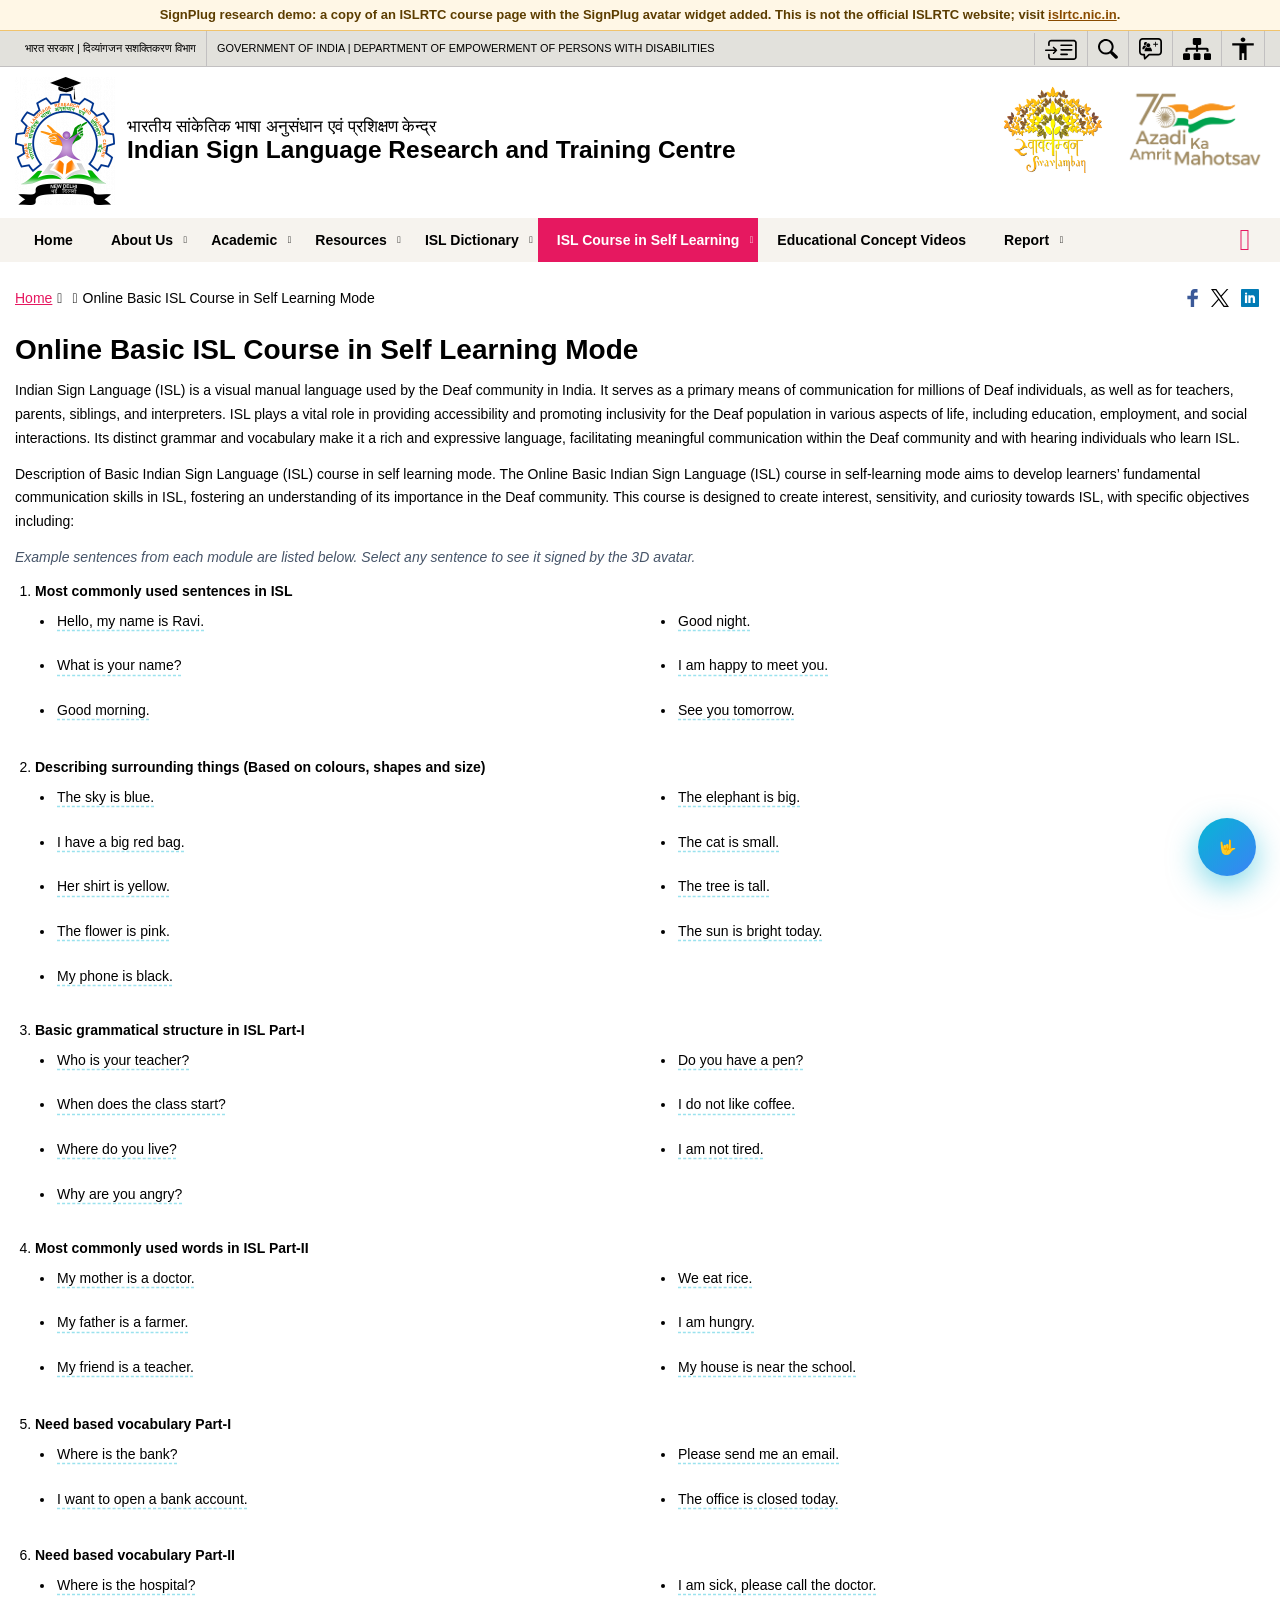
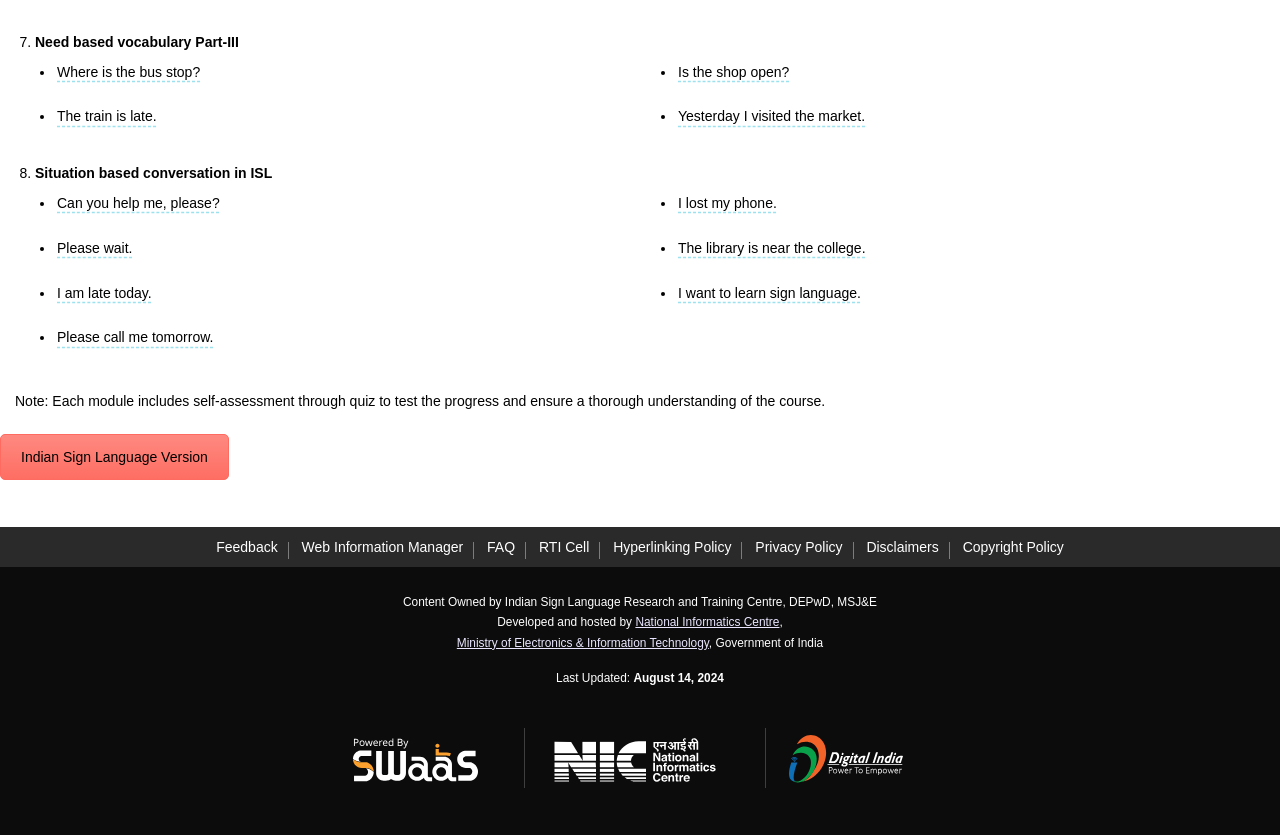
==== islrtc/index.html @ 4508e72f "Host the ISLRTC web-plugin demo on the project page; Paper marked soon islrtc/ is the ISLRTC course " ====
<!DOCTYPE html>
<!-- saved from url=(0068)https://islrtc.nic.in/online-basic-isl-course-in-self-learning-mode/ -->
<html lang="en-US" class="js_active vc_desktop vc_transform vc_transform"><head><meta http-equiv="Content-Type" content="text/html; charset=UTF-8">
    
    <meta http-equiv="X-UA-Compatible" content="IE=edge">
    <meta name="viewport" content="width=device-width, initial-scale=1">
    <meta name="title" content="Online Basic ISL Course in Self Learning Mode | Indian Sign Language Research and Training Center ,Government of India | India">
    <meta name="lang" content="en">
    <title>Online Basic ISL Course in Self Learning Mode | Indian Sign Language Research and Training Center ,Government of India | India</title>
    <link rel="profile" href="http://gmpg.org/xfn/11">
    <link rel="pingback" href="https://islrtc.nic.in/xmlrpc.php">
    <link rel="stylesheet" href="./assets/print.css" type="text/css" media="print">
    <meta name="robots" content="max-image-preview:large">
<meta name="keywords" content="Online, Basic, ISL, Course, In, Self, Learning, Mode, Online Basic ISL Course in Self Learning Mode">
<link rel="alternate" title="oEmbed (JSON)" type="application/json+oembed" href="https://islrtc.nic.in/wp-json/oembed/1.0/embed?url=https%3A%2F%2Fislrtc.nic.in%2Fonline-basic-isl-course-in-self-learning-mode%2F&amp;lang=en">
<link rel="alternate" title="oEmbed (XML)" type="text/xml+oembed" href="https://islrtc.nic.in/wp-json/oembed/1.0/embed?url=https%3A%2F%2Fislrtc.nic.in%2Fonline-basic-isl-course-in-self-learning-mode%2F&amp;format=xml&amp;lang=en">
<style id="wp-block-library-inline-css">
:root{--wp-block-synced-color:#7a00df;--wp-block-synced-color--rgb:122,0,223;--wp-bound-block-color:var(--wp-block-synced-color);--wp-editor-canvas-background:#ddd;--wp-admin-theme-color:#007cba;--wp-admin-theme-color--rgb:0,124,186;--wp-admin-theme-color-darker-10:#006ba1;--wp-admin-theme-color-darker-10--rgb:0,107,160.5;--wp-admin-theme-color-darker-20:#005a87;--wp-admin-theme-color-darker-20--rgb:0,90,135;--wp-admin-border-width-focus:2px}@media (min-resolution:192dpi){:root{--wp-admin-border-width-focus:1.5px}}.wp-element-button{cursor:pointer}:root .has-very-light-gray-background-color{background-color:#eee}:root .has-very-dark-gray-background-color{background-color:#313131}:root .has-very-light-gray-color{color:#eee}:root .has-very-dark-gray-color{color:#313131}:root .has-vivid-green-cyan-to-vivid-cyan-blue-gradient-background{background:linear-gradient(135deg,#00d084,#0693e3)}:root .has-purple-crush-gradient-background{background:linear-gradient(135deg,#34e2e4,#4721fb 50%,#ab1dfe)}:root .has-hazy-dawn-gradient-background{background:linear-gradient(135deg,#faaca8,#dad0ec)}:root .has-subdued-olive-gradient-background{background:linear-gradient(135deg,#fafae1,#67a671)}:root .has-atomic-cream-gradient-background{background:linear-gradient(135deg,#fdd79a,#004a59)}:root .has-nightshade-gradient-background{background:linear-gradient(135deg,#330968,#31cdcf)}:root .has-midnight-gradient-background{background:linear-gradient(135deg,#020381,#2874fc)}:root{--wp--preset--font-size--normal:16px;--wp--preset--font-size--huge:42px}.has-regular-font-size{font-size:1em}.has-larger-font-size{font-size:2.625em}.has-normal-font-size{font-size:var(--wp--preset--font-size--normal)}.has-huge-font-size{font-size:var(--wp--preset--font-size--huge)}:root .has-text-align-center{text-align:center}:root .has-text-align-left{text-align:left}:root .has-text-align-right{text-align:right}.has-fit-text{white-space:nowrap!important}#end-resizable-editor-section{display:none}.aligncenter{clear:both}.items-justified-left{justify-content:flex-start}.items-justified-center{justify-content:center}.items-justified-right{justify-content:flex-end}.items-justified-space-between{justify-content:space-between}.screen-reader-text{word-wrap:normal!important;border:0;clip-path:inset(50%);height:1px;margin:-1px;overflow:hidden;padding:0;position:absolute;width:1px}.screen-reader-text:focus{background-color:#ddd;clip-path:none;color:#444;display:block;font-size:1em;height:auto;left:5px;line-height:normal;padding:15px 23px 14px;text-decoration:none;top:5px;width:auto;z-index:100000}html :where(.has-border-color){border-style:solid}html :where([style*=border-color]){border-style:solid}html :where([style*=border-top-color]){border-top-style:solid}html :where([style*=border-right-color]){border-right-style:solid}html :where([style*=border-bottom-color]){border-bottom-style:solid}html :where([style*=border-left-color]){border-left-style:solid}html :where([style*=border-width]){border-style:solid}html :where([style*=border-top-width]){border-top-style:solid}html :where([style*=border-right-width]){border-right-style:solid}html :where([style*=border-bottom-width]){border-bottom-style:solid}html :where([style*=border-left-width]){border-left-style:solid}html :where(img[class*=wp-image-]){height:auto;max-width:100%}:where(figure){margin:0 0 1em}html :where(.is-position-sticky){--wp-admin--admin-bar--position-offset:var(--wp-admin--admin-bar--height,0px)}@media screen and (max-width:600px){html :where(.is-position-sticky){--wp-admin--admin-bar--position-offset:0px}}

/*# sourceURL=/wp-includes/css/dist/block-library/common.min.css */
</style>
<style id="classic-theme-styles-inline-css">
/*! This file is auto-generated */
.wp-block-button__link{color:#fff;background-color:#32373c;border-radius:9999px;box-shadow:none;text-decoration:none;padding:calc(.667em + 2px) calc(1.333em + 2px);font-size:1.125em}.wp-block-file__button{background:#32373c;color:#fff;text-decoration:none}
/*# sourceURL=/wp-includes/css/classic-themes.min.css */
</style>

<style id="global-styles-inline-css">
:root{--wp--preset--aspect-ratio--square: 1;--wp--preset--aspect-ratio--4-3: 4/3;--wp--preset--aspect-ratio--3-4: 3/4;--wp--preset--aspect-ratio--3-2: 3/2;--wp--preset--aspect-ratio--2-3: 2/3;--wp--preset--aspect-ratio--16-9: 16/9;--wp--preset--aspect-ratio--9-16: 9/16;--wp--preset--color--black: #000000;--wp--preset--color--cyan-bluish-gray: #abb8c3;--wp--preset--color--white: #ffffff;--wp--preset--color--pale-pink: #f78da7;--wp--preset--color--vivid-red: #cf2e2e;--wp--preset--color--luminous-vivid-orange: #ff6900;--wp--preset--color--luminous-vivid-amber: #fcb900;--wp--preset--color--light-green-cyan: #7bdcb5;--wp--preset--color--vivid-green-cyan: #00d084;--wp--preset--color--pale-cyan-blue: #8ed1fc;--wp--preset--color--vivid-cyan-blue: #0693e3;--wp--preset--color--vivid-purple: #9b51e0;--wp--preset--gradient--vivid-cyan-blue-to-vivid-purple: linear-gradient(135deg,rgb(6,147,227) 0%,rgb(155,81,224) 100%);--wp--preset--gradient--light-green-cyan-to-vivid-green-cyan: linear-gradient(135deg,rgb(122,220,180) 0%,rgb(0,208,130) 100%);--wp--preset--gradient--luminous-vivid-amber-to-luminous-vivid-orange: linear-gradient(135deg,rgb(252,185,0) 0%,rgb(255,105,0) 100%);--wp--preset--gradient--luminous-vivid-orange-to-vivid-red: linear-gradient(135deg,rgb(255,105,0) 0%,rgb(207,46,46) 100%);--wp--preset--gradient--very-light-gray-to-cyan-bluish-gray: linear-gradient(135deg,rgb(238,238,238) 0%,rgb(169,184,195) 100%);--wp--preset--gradient--cool-to-warm-spectrum: linear-gradient(135deg,rgb(74,234,220) 0%,rgb(151,120,209) 20%,rgb(207,42,186) 40%,rgb(238,44,130) 60%,rgb(251,105,98) 80%,rgb(254,248,76) 100%);--wp--preset--gradient--blush-light-purple: linear-gradient(135deg,rgb(255,206,236) 0%,rgb(152,150,240) 100%);--wp--preset--gradient--blush-bordeaux: linear-gradient(135deg,rgb(254,205,165) 0%,rgb(254,45,45) 50%,rgb(107,0,62) 100%);--wp--preset--gradient--luminous-dusk: linear-gradient(135deg,rgb(255,203,112) 0%,rgb(199,81,192) 50%,rgb(65,88,208) 100%);--wp--preset--gradient--pale-ocean: linear-gradient(135deg,rgb(255,245,203) 0%,rgb(182,227,212) 50%,rgb(51,167,181) 100%);--wp--preset--gradient--electric-grass: linear-gradient(135deg,rgb(202,248,128) 0%,rgb(113,206,126) 100%);--wp--preset--gradient--midnight: linear-gradient(135deg,rgb(2,3,129) 0%,rgb(40,116,252) 100%);--wp--preset--font-size--small: 13px;--wp--preset--font-size--medium: 20px;--wp--preset--font-size--large: 36px;--wp--preset--font-size--x-large: 42px;--wp--preset--spacing--20: 0.44rem;--wp--preset--spacing--30: 0.67rem;--wp--preset--spacing--40: 1rem;--wp--preset--spacing--50: 1.5rem;--wp--preset--spacing--60: 2.25rem;--wp--preset--spacing--70: 3.38rem;--wp--preset--spacing--80: 5.06rem;--wp--preset--shadow--natural: 6px 6px 9px rgba(0, 0, 0, 0.2);--wp--preset--shadow--deep: 12px 12px 50px rgba(0, 0, 0, 0.4);--wp--preset--shadow--sharp: 6px 6px 0px rgba(0, 0, 0, 0.2);--wp--preset--shadow--outlined: 6px 6px 0px -3px rgb(255, 255, 255), 6px 6px rgb(0, 0, 0);--wp--preset--shadow--crisp: 6px 6px 0px rgb(0, 0, 0);}:where(body) { margin: 0; }:where(.is-layout-flex){gap: 0.5em;}:where(.is-layout-grid){gap: 0.5em;}body .is-layout-flex{display: flex;}.is-layout-flex{flex-wrap: wrap;align-items: center;}.is-layout-flex > :is(*, div){margin: 0;}body .is-layout-grid{display: grid;}.is-layout-grid > :is(*, div){margin: 0;}body{padding-top: 0px;padding-right: 0px;padding-bottom: 0px;padding-left: 0px;}:root :where(.wp-element-button, .wp-block-button__link){background-color: #32373c;border-width: 0;color: #fff;font-family: inherit;font-size: inherit;font-style: inherit;font-weight: inherit;letter-spacing: inherit;line-height: inherit;padding-top: calc(0.667em + 2px);padding-right: calc(1.333em + 2px);padding-bottom: calc(0.667em + 2px);padding-left: calc(1.333em + 2px);text-decoration: none;text-transform: inherit;}.has-black-color{color: var(--wp--preset--color--black) !important;}.has-cyan-bluish-gray-color{color: var(--wp--preset--color--cyan-bluish-gray) !important;}.has-white-color{color: var(--wp--preset--color--white) !important;}.has-pale-pink-color{color: var(--wp--preset--color--pale-pink) !important;}.has-vivid-red-color{color: var(--wp--preset--color--vivid-red) !important;}.has-luminous-vivid-orange-color{color: var(--wp--preset--color--luminous-vivid-orange) !important;}.has-luminous-vivid-amber-color{color: var(--wp--preset--color--luminous-vivid-amber) !important;}.has-light-green-cyan-color{color: var(--wp--preset--color--light-green-cyan) !important;}.has-vivid-green-cyan-color{color: var(--wp--preset--color--vivid-green-cyan) !important;}.has-pale-cyan-blue-color{color: var(--wp--preset--color--pale-cyan-blue) !important;}.has-vivid-cyan-blue-color{color: var(--wp--preset--color--vivid-cyan-blue) !important;}.has-vivid-purple-color{color: var(--wp--preset--color--vivid-purple) !important;}.has-black-background-color{background-color: var(--wp--preset--color--black) !important;}.has-cyan-bluish-gray-background-color{background-color: var(--wp--preset--color--cyan-bluish-gray) !important;}.has-white-background-color{background-color: var(--wp--preset--color--white) !important;}.has-pale-pink-background-color{background-color: var(--wp--preset--color--pale-pink) !important;}.has-vivid-red-background-color{background-color: var(--wp--preset--color--vivid-red) !important;}.has-luminous-vivid-orange-background-color{background-color: var(--wp--preset--color--luminous-vivid-orange) !important;}.has-luminous-vivid-amber-background-color{background-color: var(--wp--preset--color--luminous-vivid-amber) !important;}.has-light-green-cyan-background-color{background-color: var(--wp--preset--color--light-green-cyan) !important;}.has-vivid-green-cyan-background-color{background-color: var(--wp--preset--color--vivid-green-cyan) !important;}.has-pale-cyan-blue-background-color{background-color: var(--wp--preset--color--pale-cyan-blue) !important;}.has-vivid-cyan-blue-background-color{background-color: var(--wp--preset--color--vivid-cyan-blue) !important;}.has-vivid-purple-background-color{background-color: var(--wp--preset--color--vivid-purple) !important;}.has-black-border-color{border-color: var(--wp--preset--color--black) !important;}.has-cyan-bluish-gray-border-color{border-color: var(--wp--preset--color--cyan-bluish-gray) !important;}.has-white-border-color{border-color: var(--wp--preset--color--white) !important;}.has-pale-pink-border-color{border-color: var(--wp--preset--color--pale-pink) !important;}.has-vivid-red-border-color{border-color: var(--wp--preset--color--vivid-red) !important;}.has-luminous-vivid-orange-border-color{border-color: var(--wp--preset--color--luminous-vivid-orange) !important;}.has-luminous-vivid-amber-border-color{border-color: var(--wp--preset--color--luminous-vivid-amber) !important;}.has-light-green-cyan-border-color{border-color: var(--wp--preset--color--light-green-cyan) !important;}.has-vivid-green-cyan-border-color{border-color: var(--wp--preset--color--vivid-green-cyan) !important;}.has-pale-cyan-blue-border-color{border-color: var(--wp--preset--color--pale-cyan-blue) !important;}.has-vivid-cyan-blue-border-color{border-color: var(--wp--preset--color--vivid-cyan-blue) !important;}.has-vivid-purple-border-color{border-color: var(--wp--preset--color--vivid-purple) !important;}.has-vivid-cyan-blue-to-vivid-purple-gradient-background{background: var(--wp--preset--gradient--vivid-cyan-blue-to-vivid-purple) !important;}.has-light-green-cyan-to-vivid-green-cyan-gradient-background{background: var(--wp--preset--gradient--light-green-cyan-to-vivid-green-cyan) !important;}.has-luminous-vivid-amber-to-luminous-vivid-orange-gradient-background{background: var(--wp--preset--gradient--luminous-vivid-amber-to-luminous-vivid-orange) !important;}.has-luminous-vivid-orange-to-vivid-red-gradient-background{background: var(--wp--preset--gradient--luminous-vivid-orange-to-vivid-red) !important;}.has-very-light-gray-to-cyan-bluish-gray-gradient-background{background: var(--wp--preset--gradient--very-light-gray-to-cyan-bluish-gray) !important;}.has-cool-to-warm-spectrum-gradient-background{background: var(--wp--preset--gradient--cool-to-warm-spectrum) !important;}.has-blush-light-purple-gradient-background{background: var(--wp--preset--gradient--blush-light-purple) !important;}.has-blush-bordeaux-gradient-background{background: var(--wp--preset--gradient--blush-bordeaux) !important;}.has-luminous-dusk-gradient-background{background: var(--wp--preset--gradient--luminous-dusk) !important;}.has-pale-ocean-gradient-background{background: var(--wp--preset--gradient--pale-ocean) !important;}.has-electric-grass-gradient-background{background: var(--wp--preset--gradient--electric-grass) !important;}.has-midnight-gradient-background{background: var(--wp--preset--gradient--midnight) !important;}.has-small-font-size{font-size: var(--wp--preset--font-size--small) !important;}.has-medium-font-size{font-size: var(--wp--preset--font-size--medium) !important;}.has-large-font-size{font-size: var(--wp--preset--font-size--large) !important;}.has-x-large-font-size{font-size: var(--wp--preset--font-size--x-large) !important;}
/*# sourceURL=global-styles-inline-css */
</style>

<link rel="stylesheet" id="extra-feature-css-css" href="./assets/extra.features.css" media="all">
<link rel="stylesheet" id="parichay-login-css-css" href="./assets/login.css" media="all">
<link rel="stylesheet" id="contact-form-7-css" href="./assets/styles.css" media="all">
<link rel="stylesheet" id="flipbook-css" href="./assets/dflip.min.css" media="all">
<link rel="stylesheet" id="flipbook-themify-css" href="./assets/themify-icons.min.css" media="all">
<link rel="stylesheet" id="base-css-css" href="./assets/base.css" media="all">
<link rel="stylesheet" id="jquery-ui-datepicker-css" href="./assets/jquery.ui.datepicker.css" media="all">
<link rel="stylesheet" id="sliderhelper-css-css" href="./assets/sliderhelper.css" media="all">
<link rel="stylesheet" id="sortable-table-css-css" href="./assets/sortable-table.css" media="all">
<link rel="stylesheet" id="main-css-css" href="./assets/style.css" media="all">
<link rel="stylesheet" id="js_composer_front-css" href="./assets/js_composer.min.css" media="all">
<link rel="stylesheet" id="font-awesome-css" href="./assets/font-awesome.css" media="all">
<script id="jquery-core-js" src="./assets/jquery.min.js"></script>
<script id="jquery-migrate-js" src="./assets/jquery-migrate.min.js"></script>
<script id="external-link-js" src="./assets/external.js"></script>
<script id="s3waas-accessibility-js-extra">
var S3WaaSAccessibilityParams = {"blogInfoName":"Indian Sign Language Research and Training Center ,Government of India","defaultLinkAriaLabel":"External site that opens in a new window","defaultLinkTitle":"External site that opens in a new window","flexNavPrevTitle":"Previous","flexNavPlayPauseTitle":"Play/Pause","flexNavNextTitle":"Next","ariaLabelDownload":"Download","externalLinkAlertTextBeforeSitename":"You are being redirected to an external website. Please note that","externalLinkAlertTextAfterSitename":"cannot be held responsible for external websites content & privacy policies.","excludeExternalLinks":"","clickToExpand":"Click to expand","clickToCollapse":"Click to collapse","submenu":"submenu","fancyBoxCloseText":"Close"};
//# sourceURL=s3waas-accessibility-js-extra
</script>
<script id="s3waas-accessibility-js" src="./assets/accessibility.js"></script>
<script></script><link rel="https://api.w.org/" href="https://islrtc.nic.in/wp-json/"><link rel="alternate" title="JSON" type="application/json" href="https://islrtc.nic.in/wp-json/wp/v2/pages/6565"><link rel="EditURI" type="application/rsd+xml" title="RSD" href="https://islrtc.nic.in/xmlrpc.php?rsd">
<link rel="canonical" href="https://islrtc.nic.in/online-basic-isl-course-in-self-learning-mode/">
<link rel="shortlink" href="https://islrtc.nic.in/?p=6565">
            <script async="" src="./assets/js"></script>
            <script>
                window.dataLayer = window.dataLayer || [];

                function gtag() {
                    dataLayer.push(arguments);
                }

                gtag('js', new Date());
                gtag('set', 'cookie_flags', 'SameSite=Lax;Secure');
                gtag('config', "G-MLMQTSVTHL");
            </script>
                <noscript>
        <style>
            #topBar #accessibility ul li .goiSearch, #topBar1 #accessibility ul li .goiSearch{ visibility: visible;}
            #topBar #accessibility ul li .socialIcons ul, #topBar1 #accessibility ul li .socialIcons ul { background: #fff !important;}
            #topBar #accessibility ul li .goiSearch, #topBar1 #accessibility ul li .goiSearch{ right: 0; left: inherit;}
            .nav li a:focus > ul { left: 0; opacity: 0.99;}
            a:focus, button:focus, .carasoleflex-wrap .flexslider .slides > li a:focus, .flexslider .slides>li a:focus
            { outline: 3px solid #ff8c00 !important;}
            .flexslider .slides>li { display:block !important;}
            .flexslider .slides img { width:auto !important;}
            .nav li.active > a, .nav li > a:hover, .nav li > a:focus, .nav ul li a:hover,
            .nav li:hover > a{ border-top:none; color:#ffffff;}
            .nav li.active > a{ border:0;}
            .nav ul{ opacity:1; left:0; position:static !important; width:auto; border:0;}
            .nav li{ position:static !important; display:block; float:none; border:0 !important;}

            .nav li > a { float: none;  display: block;  background-color: #ff9f08 !important;  color: #ffffff; margin: 0; padding: 0px 15px;
                border-radius: 0; border-bottom: 1px solid #ffffff !important;   position: static !important;  border-top: 0;  font-size: 14px !important;}

            .nav ul.sub-menu li > a{ background-color:#464141 !important; font-size:12px !important; padding:0 25px;}

            .style-1 .menuWrapper, .style-2 .menuWrapper, .style-6 .menuWrapper, .style-5 .menuWrapper{ background:#e1e1e1 !important;}
            .style-1 .nav li > a, .style-1 .nav li > a:hover{background-color: #875506 !important;}
            .style-1 .nav ul.sub-menu li > a, .style-1 .nav ul.sub-menu li > a:hover{ background-color:#3e2908 !important;}

            .style-2 .nav li > a, .style-2 .nav li > a:hover{background-color: #11372a !important;}
            .style-2 .nav ul.sub-menu li > a, .style-2 .nav ul.sub-menu li > a:hover{ background-color:#677314 !important;}

            .style-6 .nav li > a, .style-6 .nav li > a:hover{background-color: #f65a64 !important;}
            .style-6 .nav ul.sub-menu li > a:hover{ background-color:#fff !important;}
            .style-6 .nav ul.sub-menu li > a { background-color:transparent !important; }
            .style-6 .menuWrapper .nav li ul li{ border-bottom:1px solid transparent !important;}
            .style-6 .menuWrapper .nav li a{ border-radius:0 !important; color:#fff !important;}
            .style-6 .menuWrapper .nav li a:hover{ color:#000 !important;}

            .style-5 .nav li > a, .style-5 .nav li > a:hover{background-color: #fd9c29 !important; color:#ffffff !important;}
            .style-5 .nav ul.sub-menu li > a, .style-5 .nav ul.sub-menu li > a:hover{ background-color:#464141 !important; color:#ffffff !important;}
            .style-6 .menuWrapper .nav li ul li a {    margin: 0;    padding: 7px 15px;}

            ul li .socialIcons{ visibility:visible !important;}

        </style>
    </noscript>
    <meta name="generator" content="Powered by WPBakery Page Builder - drag and drop page builder for WordPress.">
<style data-type="vc_shortcodes-default-css">.vc_do_btn{margin-bottom:22px;}</style><noscript><style> .wpb_animate_when_almost_visible { opacity: 1; }</style></noscript>    <!--[if lt IE 9]>
        <script src="https://islrtc.nic.in/wp-content/themes/sdo-theme/js/html5shiv.min.js"></script>
    <![endif]-->
    <script>
        let ajaxurl = ajax_url = ajaxUrl = AJAX_URL = AJAXURL = "https://islrtc.nic.in/wp-admin/admin-ajax.php";
    </script>
<style type="text/css">.fancybox-margin{margin-right:15px;}</style>
    <!-- ISL Avatar Widget Styles & Importmap -->
    <style>
        :root {
            --accent-cyan: #06b6d4;
            --accent-blue: #3b82f6;
            --accent-green: #10b981;
            --card-bg: #0f172a;
            --border-color: rgba(255, 255, 255, 0.1);
            --text-main: #f8fafc;
            --text-muted: #94a3b8;
        }

        /* Module example sentences */
        .isl-hint { margin: 4px 0 10px; color: #475569; font-style: italic; }
        ul.isl-examples { columns: 2; column-gap: 32px; margin: 6px 0 16px; padding-left: 20px; list-style: disc; }
        ul.isl-examples li { break-inside: avoid; margin: 0 0 6px; }
        @media (max-width: 600px) { ul.isl-examples { columns: 1; } }

        /* Research demo notice */
        #signplug-demo-notice {
            background: #fff7e6; color: #5c3d00; border-bottom: 1px solid #f0c36d;
            font: 600 13px/1.4 Arial, sans-serif; text-align: center; padding: 6px 12px;
        }
        #signplug-demo-notice a { color: #8a4b00; text-decoration: underline; }

        .sentence-unit {
            cursor: text;
            color: inherit;
            font-weight: 500;
            text-decoration: underline;
            text-decoration-style: dashed;
            text-decoration-color: rgba(6, 182, 212, 0.4);
            text-underline-offset: 4px;
            padding: 0 2px;
            background: transparent !important;
            box-shadow: none !important;
            display: inline;
        }
        .sentence-unit:hover {
            background: transparent !important;
            color: inherit;
            box-shadow: none !important;
        }
        .sentence-unit.playing {
            background: transparent !important;
            color: inherit;
            box-shadow: none !important;
            text-decoration-style: solid;
            text-decoration-color: #06b6d4;
        }

        /* Floating Translate Button */
        #floating-translate-btn {
            position: fixed;
            display: none;
            z-index: 9999;
            background: linear-gradient(135deg, #06b6d4, #3b82f6);
            color: #ffffff;
            border: none;
            padding: 9px 18px;
            border-radius: 10px;
            font-size: 0.88rem;
            font-weight: 700;
            cursor: pointer;
            box-shadow: 0 8px 24px rgba(6, 182, 212, 0.45);
            transform: translate(-50%, -100%);
            white-space: nowrap;
            -webkit-tap-highlight-color: transparent;
            transition: opacity 0.15s ease, transform 0.15s ease;
        }
        #floating-translate-btn:hover {
            transform: translate(-50%, -100%) scale(1.05);
        }
        #floating-translate-btn.placed-below {
            transform: translate(-50%, 0);
        }
        #floating-translate-btn.placed-below:hover {
            transform: translate(-50%, 0) scale(1.05);
        }
        #floating-translate-btn::after {
            content: '';
            position: absolute;
            bottom: -6px;
            left: 50%;
            transform: translateX(-50%);
            border-width: 6px 6px 0 6px;
            border-style: solid;
            border-color: #3b82f6 transparent transparent transparent;
        }
        #floating-translate-btn.placed-below::after {
            bottom: auto;
            top: -6px;
            border-width: 0 6px 6px 6px;
            border-color: transparent transparent #06b6d4 transparent;
        }

        /* Floating Pop-Up Avatar Widget */
        #avatar-bubble {
            position: fixed;
            bottom: 24px;
            right: 24px;
            width: 58px;
            height: 58px;
            border-radius: 50%;
            background: linear-gradient(135deg, #06b6d4, #3b82f6);
            box-shadow: 0 10px 30px rgba(6, 182, 212, 0.5);
            display: flex;
            align-items: center;
            justify-content: center;
            font-size: 1.4rem;
            cursor: pointer;
            z-index: 1500;
            border: none;
            transition: transform 0.2s ease;
        }
        #avatar-bubble:hover { transform: scale(1.08); }
        #avatar-bubble.hidden { display: none; }

        #widget-container {
            position: fixed;
            bottom: 24px;
            right: 24px;
            width: 330px;
            height: 470px;
            background: #0b1120;
            border: 1px solid rgba(255, 255, 255, 0.15);
            border-radius: 20px;
            box-shadow: 0 25px 60px rgba(0,0,0,0.8);
            display: flex;
            flex-direction: column;
            overflow: hidden;
            z-index: 1600;
            opacity: 0;
            pointer-events: none;
            transform: translateY(24px) scale(0.97);
            transition: opacity 0.25s ease, transform 0.25s ease, height 0.25s ease;
            color: #ffffff;
        }
        #widget-container.open { opacity: 1; pointer-events: auto; transform: translateY(0) scale(1); }
        #widget-container.minimized { height: 56px; }
        #widget-container.minimized #widget-viewport,
        #widget-container.minimized #widget-controls { display: none; }

        #widget-header {
            background: #0f172a;
            padding: 13px 16px;
            display: flex; align-items: center; justify-content: space-between;
            user-select: none;
            border-bottom: 1px solid rgba(255, 255, 255, 0.1);
            flex-shrink: 0;
            cursor: grab;
        }
        #widget-header:active { cursor: grabbing; }
        .widget-title { font-size: 0.86rem; font-weight: 700; color: #06b6d4; display: flex; align-items: center; gap: 8px; }
        .widget-header-actions { display: flex; gap: 6px; }
        .widget-icon-btn {
            width: 26px; height: 26px; border-radius: 7px;
            background: rgba(255,255,255,0.06); border: 1px solid rgba(255, 255, 255, 0.1);
            color: #94a3b8; cursor: pointer;
            display: flex; align-items: center; justify-content: center; font-size: 0.8rem;
        }
        .widget-icon-btn:hover { color: #ffffff; background: rgba(255,255,255,0.12); }

        #widget-viewport { flex-grow: 1; position: relative; background: #040711; }

        #widget-controls {
            background: #0f172a;
            padding: 12px 16px;
            display: flex; align-items: center; gap: 10px;
            border-top: 1px solid rgba(255, 255, 255, 0.1);
            flex-shrink: 0;
        }
        .play-btn {
            width: 34px; height: 34px; border-radius: 50%;
            background: #06b6d4;
            border: none; color: #0b1120; font-size: 0.95rem; font-weight: bold;
            cursor: pointer; display: flex; align-items: center; justify-content: center;
            flex-shrink: 0;
            box-shadow: 0 0 15px rgba(6, 182, 212, 0.4);
        }
        #scrubber { flex-grow: 1; accent-color: #06b6d4; cursor: pointer; height: 5px; }
        .frame-counter { font-size: 0.72rem; font-family: monospace; color: #94a3b8; min-width: 56px; text-align: right; }

        .overlay-card {
            position: absolute; top: 12px; left: 12px; right: 12px;
            background: rgba(11, 17, 32, 0.88);
            backdrop-filter: blur(10px);
            padding: 12px 14px;
            border-radius: 13px;
            border: 1px solid rgba(255,255,255,0.12);
            pointer-events: none;
            z-index: 10;
        }
        .overlay-label { font-size: 0.65rem; text-transform: uppercase; color: #06b6d4; font-weight: 700; letter-spacing: 1px; }
        .overlay-english { font-size: 0.92rem; font-weight: 800; color: #ffffff; margin-top: 2px; line-height: 1.3; }
        .overlay-gloss-container { display: flex; flex-wrap: wrap; gap: 4px; margin-top: 7px; }
        .gloss-pill {
            background: rgba(59, 130, 246, 0.18); border: 1px solid rgba(59, 130, 246, 0.3);
            color: #93c5fd; padding: 2px 7px; border-radius: 5px; font-size: 0.68rem; font-weight: 700; font-family: monospace;
        }
        .status-line { font-size: 0.68rem; color: #10b981; margin-top: 7px; font-weight: 600; }
    </style>

    <script type="importmap">
      {
        "imports": {
          "three": "./assets/vendor/three.module.js",
          "three/addons/loaders/GLTFLoader.js": "./assets/vendor/GLTFLoader.js",
          "three/addons/controls/OrbitControls.js": "./assets/vendor/OrbitControls.js"
        }
      }
    </script>
</head>
<body class="wp-singular page-template-default page page-id-6565 wp-theme-sdo-theme lang-en style-5 home-4 wpb-js-composer js-comp-ver-8.7.2 vc_responsive" style="font-size: 14px;">
<div id="signplug-demo-notice" role="note">SignPlug research demo: a copy of an ISLRTC course page with the SignPlug avatar widget added. This is not the official ISLRTC website; visit <a href="https://islrtc.nic.in/" target="_blank" rel="noopener">islrtc.nic.in</a>.</div>
<div role="status" aria-live="polite" aria-atomic="true" class="sr-only"><span id="sc-site-notification"></span></div>
<header id="mainHeader">
    <!--topBar start-->
    <div id="topBar">
        <div class="container">
            <div class="row">
                <div class="col-xs-12">
                    <div class="push-right topbaright d-flex align-items-center">
                           <a href="https://islrtc.nic.in/online-basic-isl-course-in-self-learning-mode/#SkipContent" class="skipContent skip-cont-btn pd-right10 pd-top5 pd-left10" aria-label="Skip to main content">
       <svg width="32" height="24" viewBox="0 0 40 27" fill="currentColor" xmlns="http://www.w3.org/2000/svg">
           <path d="M35.7451 0.628906C35.9372 0.628906 36.1614 0.628619 36.3535 0.661133C36.6739 0.693692 36.9949 0.75941 37.2832 0.889648C37.9558 1.15014 38.5006 1.57357 38.917 2.12695C39.2052 2.48504 39.4295 2.90824 39.5576 3.39648C39.6216 3.62421 39.6857 3.81945 39.7178 4.01465V22.7041C39.6537 22.8994 39.6216 23.0948 39.5576 23.29C39.4295 23.7459 39.2053 24.2024 38.917 24.5605C38.5006 25.1139 37.9238 25.5374 37.2832 25.7979C36.9949 25.8955 36.6739 25.9928 36.3535 26.0254C36.1614 26.0579 35.9373 26.0576 35.7451 26.0576H7.80762C5.50113 26.0574 3.83496 24.3646 3.83496 22.0205V19.1875C3.83508 18.6341 4.12402 18.2113 4.60449 18.0811C5.30927 17.8858 5.91797 18.4068 5.91797 19.2207V22.0205C5.91797 23.1925 6.62249 23.9412 7.80762 23.9414H35.6807C36.5135 23.9414 37.155 23.5186 37.4434 22.835C37.5074 22.6071 37.5712 22.3463 37.5713 22.0859V4.60156C37.5713 4.30867 37.5394 4.08034 37.4434 3.85254C37.1871 3.16879 36.5457 2.74512 35.6807 2.74512H7.80762C6.6546 2.7453 5.91808 3.46163 5.91797 4.66602V7.4668C5.91777 8.28044 5.30908 8.80153 4.60449 8.60645C4.12394 8.47621 3.83498 8.05251 3.83496 7.49902V4.66602C3.83509 2.32202 5.50122 0.629121 7.80762 0.628906H35.7451ZM27.6074 17.8203C28.2801 17.8203 28.7606 18.276 28.7607 18.8945C28.7607 19.5457 28.3122 19.9697 27.6074 19.9697H20.0781C19.5338 19.9695 19.0857 19.546 19.0215 19.0254C18.9894 18.4719 19.3419 17.9828 19.8545 17.8525C19.9506 17.8201 20.0788 17.8203 20.1748 17.8203H27.6074ZM10.6592 9.32227C10.7233 9.32227 10.7877 9.35449 10.8838 9.35449C11.108 9.38706 11.2684 9.51727 11.3965 9.64746C11.5246 9.7777 11.6843 9.90882 11.8125 10.0391C11.8766 10.1367 11.9733 10.2344 12.0693 10.332C12.1652 10.4294 12.2293 10.4944 12.3252 10.5918C12.5815 10.8523 12.8064 11.081 13.0947 11.374L13.1582 11.4385C13.4786 11.7315 13.7675 12.0576 14.0879 12.3506C14.1518 12.4156 14.2154 12.4809 14.2793 12.5459C14.3434 12.6436 14.44 12.709 14.5361 12.8066C14.7282 13.0018 14.9202 13.1971 15.1123 13.4248C15.1764 13.5225 15.1769 13.6204 15.209 13.6855V13.75C15.209 13.7825 15.2412 13.7829 15.2412 13.8154V14.0107C15.2114 14.0107 15.2091 14.039 15.209 14.043C15.1769 14.2383 15.0803 14.4342 14.9521 14.5645C14.6639 14.8574 14.4074 15.1182 14.1191 15.4111L13.5752 15.9648C13.2869 16.2579 12.9983 16.5507 12.71 16.8438C12.5498 17.0065 12.3896 17.1693 12.2295 17.332C11.9732 17.5925 11.7163 17.8528 11.46 18.1133L11.4287 18.1455C11.3006 18.2757 11.1717 18.4066 10.9795 18.4717H10.9482C10.9481 18.5022 10.9193 18.5038 10.916 18.5039L10.8838 18.5371H10.499V18.5039C10.4673 18.5038 10.4671 18.4719 10.4355 18.4717C10.4039 18.4396 10.3719 18.4385 10.3711 18.4385C10.1149 18.3733 9.98673 18.1784 9.89062 18.0156C9.76253 17.7553 9.73045 17.495 9.8584 17.2021C9.89044 17.0719 9.98671 16.9733 10.0508 16.9082L10.083 16.876C10.147 16.8109 10.2114 16.7457 10.2754 16.6807C10.3072 16.6484 10.3069 16.6477 10.3389 16.6152C10.4349 16.5176 10.5309 16.4199 10.627 16.3223L10.6592 16.29C10.6911 16.2576 10.7549 16.1929 10.7871 16.1602L11.2363 15.7041C11.2683 15.6716 11.3001 15.6389 11.332 15.6064C11.3961 15.5414 11.4604 15.4762 11.5244 15.4111C11.5565 15.3786 11.6203 15.3128 11.6523 15.2803C11.6843 15.2478 11.7482 15.183 11.7803 15.1504C11.8443 15.0853 11.9086 15.0201 11.9727 14.9551C12.0047 14.9225 12.0373 14.89 12.0693 14.8574H0.887695C0.727657 14.8574 0.567768 14.8573 0.47168 14.7598C0.279453 14.597 0.118763 14.434 0.0546875 14.2061C-0.0733002 13.8481 0.0227193 13.4899 0.342773 13.2295C0.502962 13.0667 0.695846 13.002 0.952148 13.002H12.0693C12.0373 12.9694 11.9735 12.9037 11.9414 12.8711C11.8774 12.806 11.7809 12.7087 11.7168 12.6436C11.6207 12.5459 11.5561 12.4805 11.46 12.3828C11.364 12.2853 11.3001 12.2197 11.2041 12.1221C11.1081 12.057 11.0442 11.992 10.9482 11.8945C10.8842 11.8294 10.8512 11.7966 10.7871 11.7314C10.755 11.6988 10.6911 11.634 10.6592 11.6016C10.4029 11.3411 10.243 11.1452 10.0508 10.9824C9.79471 10.7221 9.69856 10.4621 9.73047 10.1367C9.76251 9.87624 9.89078 9.68038 10.083 9.51758C10.2431 9.38749 10.4351 9.32231 10.6592 9.32227ZM33.2783 12.1875C34.0471 12.1876 34.5272 12.8062 34.335 13.5225C34.2068 13.9457 33.9184 14.2064 33.502 14.2715C33.3739 14.3039 33.2139 14.3037 33.0859 14.3037H20.335C20.2068 14.3037 20.0783 14.304 19.9502 14.2715C19.3736 14.1738 18.9896 13.7175 19.0537 13.1641C19.0859 12.6108 19.5017 12.1877 20.0781 12.1875H33.2783ZM33.2783 6.52246C34.0471 6.5226 34.5272 7.14119 34.335 7.85742C34.2068 8.28048 33.9183 8.54135 33.502 8.60645C33.3739 8.63888 33.2139 8.63867 33.0859 8.63867H20.335C20.2068 8.63867 20.0783 8.639 19.9502 8.60645C19.3736 8.50873 18.9896 8.01995 19.0537 7.49902C19.0857 6.94564 19.5016 6.52265 20.0781 6.52246H33.2783Z"></path>
       </svg>
   </a>
   <div id="accessibility">
       <div id="fontSizeAnnouncer" class="sr-only"></div>
       <ul id="accessibilityMenu" class="clearfix" aria-label="Topbar menu" role="menubar">
           <li class="searchbox" role="none">
               <a href="javascript:void(0);" aria-haspopup="true" tabindex="0" title="Site Search" aria-label="Site Search" role="menuitem" data-toggle="dropdown" aria-expanded="false">
                   <svg width="20" height="20" viewBox="0 0 19 19" fill="currentColor" xmlns="http://www.w3.org/2000/svg">
                       <path d="M4.89648 0.442261C6.22477 -0.036468 7.66305 -0.129147 9.04199 0.176636C10.4208 0.482456 11.6836 1.1733 12.6816 2.16785C13.9109 3.39515 14.6679 5.0133 14.8203 6.73914C14.9727 8.46496 14.51 10.1895 13.5146 11.6112C13.8121 11.6723 14.086 11.8176 14.3018 12.0302L18.5186 16.2245C18.7817 16.5223 18.921 16.9093 18.9082 17.3055C18.8953 17.7016 18.7309 18.078 18.4492 18.3583C18.1674 18.6386 17.7889 18.8016 17.3906 18.8143C16.9923 18.8271 16.604 18.6884 16.3047 18.4266L12.0879 14.2323C11.8739 14.0178 11.7272 13.746 11.666 13.4501C10.5062 14.2526 9.14014 14.7092 7.72852 14.7665C6.31697 14.8238 4.91793 14.48 3.69629 13.7743C2.47461 13.0685 1.48055 12.0301 0.831055 10.7821C0.181702 9.53425 -0.0955811 8.12792 0.0302734 6.72839C0.156225 5.32864 0.680975 3.99322 1.54297 2.87976C2.40495 1.76641 3.56827 0.920971 4.89648 0.442261ZM8.51172 1.98425C7.43661 1.77158 6.3223 1.88146 5.30957 2.29871C4.29688 2.71597 3.4313 3.42244 2.82227 4.32898C2.21321 5.23568 1.8877 6.30197 1.8877 7.39246C1.88772 8.4829 2.21324 9.54926 2.82227 10.4559C3.4313 11.3624 4.29694 12.069 5.30957 12.4862C6.32232 12.9034 7.4366 13.0124 8.51172 12.7997C9.58691 12.587 10.5744 12.062 11.3496 11.2909V11.2899C12.3872 10.2551 12.9697 8.85302 12.9697 7.39148C12.9696 5.9301 12.3871 4.5287 11.3496 3.49402C10.5744 2.72294 9.58692 2.19699 8.51172 1.98425Z"></path>
                   </svg>
               </a>
               <div class="goiSearch search-form-container" role="application" style="visibility: hidden;">
                   <form action="https://islrtc.nic.in/" method="get" role="search">
                       <input type="search" placeholder=" " autocomplete="off" name="s" id="search" value="">
                       <label for="search" class="sitesearch">Search</label>
                                              <button class="accent-color accent-border-color" type="submit" aria-label="Search" tabindex="0"><span class="icon-search"></span><span class="hide">Search</span></button>

                   </form>
               </div>
           </li>
                      <li class="social-media" role="none">
               <a href="javascript:void(0);" aria-haspopup="true" tabindex="0" class="social-group-icon" aria-label="Social Media" role="menuitem" data-toggle="dropdown" aria-expanded="false">
                   <svg width="23" height="22" viewBox="0 0 23 22" fill="currentColor" xmlns="http://www.w3.org/2000/svg">
                       <path d="M19.3096 0C20.2879 0.00121139 21.2262 0.39024 21.918 1.08203C22.6096 1.77386 22.9988 2.71213 23 3.69043V13.8359C22.9989 14.8144 22.6097 15.7525 21.918 16.4443C21.2261 17.1363 20.288 17.5261 19.3096 17.5273H10.4492L6.43262 21.334C6.31765 21.4654 6.16545 21.559 5.99609 21.6016C5.82674 21.6441 5.64785 21.6337 5.48438 21.5723C5.32114 21.5108 5.18038 21.4012 5.08105 21.2578C4.98165 21.1142 4.92867 20.9432 4.92871 20.7686L4.41309 17.5273H3.69043C2.71197 17.5261 1.77385 17.1363 1.08203 16.4443C0.390247 15.7525 0.00105979 14.8144 0 13.8359V3.69043C0.0011763 2.71213 0.390314 1.77386 1.08203 1.08203C1.77383 0.390232 2.71207 0.00121139 3.69043 0H19.3096ZM3.69043 1.7168C3.16761 1.71827 2.6663 1.92691 2.29688 2.29688C1.92771 2.6668 1.72045 3.16781 1.71973 3.69043V13.8359C1.72033 14.3593 1.92785 14.8613 2.29785 15.2314C2.66788 15.6016 3.16999 15.8098 3.69336 15.8105H5.27148C5.49909 15.8105 5.71794 15.9006 5.87891 16.0615C6.03984 16.2225 6.12988 16.4414 6.12988 16.6689L6.41602 19.0576L9.41504 16.1035C9.49564 16.0115 9.59464 15.9372 9.70605 15.8867C9.81764 15.8362 9.93907 15.8104 10.0615 15.8105H19.3096C19.833 15.8098 20.3351 15.6016 20.7051 15.2314C21.0751 14.8613 21.2826 14.3593 21.2832 13.8359V3.69043C21.2825 3.16735 21.0749 2.6659 20.7051 2.2959C20.3351 1.92576 19.833 1.71755 19.3096 1.7168H3.69043ZM10.9736 9.1543C12.1697 9.80535 12.9873 11.1192 12.9873 12.6348C12.987 12.8681 12.9668 13.1012 12.9268 13.3311H5.60938C5.56985 13.1012 5.55009 12.8681 5.5498 12.6348C5.5498 11.1238 6.36261 9.81352 7.55176 9.16016C8.02414 9.58008 8.63333 9.81166 9.26367 9.81055C9.894 9.80946 10.5027 9.57591 10.9736 9.1543ZM5.16797 7.60938C5.58973 7.9831 6.13334 8.18968 6.69629 8.18945C6.76484 8.18945 6.83321 8.18567 6.90039 8.17969C6.97786 8.38479 7.08192 8.57926 7.20898 8.75781C6.71861 9.02276 6.28921 9.3889 5.9502 9.83203C5.61134 10.275 5.37031 10.7849 5.24219 11.3281H3.42871C3.39334 11.123 3.37617 10.9152 3.37598 10.707C3.37598 9.36073 4.10298 8.19193 5.16797 7.60938ZM9.29688 5.26367C10.3869 5.26367 11.2713 6.14727 11.2715 7.2373C11.2715 8.32746 10.387 9.21191 9.29688 9.21191C8.2069 9.2117 7.32324 8.32733 7.32324 7.2373C7.32338 6.1474 8.20699 5.26388 9.29688 5.26367ZM16.5918 3.71875C16.7005 3.71875 16.8056 3.76138 16.8838 3.83691C16.9617 3.91242 17.007 4.01557 17.0107 4.12402V5.81934H18.7051C18.8135 5.82317 18.9168 5.86922 18.9922 5.94727C19.0675 6.02538 19.1094 6.12975 19.1094 6.23828C19.1094 6.34675 19.0675 6.45119 18.9922 6.5293C18.9168 6.60728 18.8135 6.65345 18.7051 6.65723H17.0107V8.34863C17.007 8.45706 16.9617 8.56025 16.8838 8.63574C16.8056 8.71126 16.7005 8.75391 16.5918 8.75391C16.4832 8.75384 16.3789 8.71121 16.3008 8.63574C16.2227 8.56023 16.1766 8.45717 16.1729 8.34863V6.65527H14.4795C14.3709 6.65155 14.268 6.6055 14.1924 6.52734C14.1169 6.44921 14.0742 6.34497 14.0742 6.23633C14.0742 6.12768 14.1169 6.02345 14.1924 5.94531C14.268 5.86716 14.3709 5.8211 14.4795 5.81738H16.1729V4.12402C16.1766 4.01546 16.2227 3.91244 16.3008 3.83691C16.3789 3.76144 16.4832 3.71881 16.5918 3.71875ZM6.64648 4.0625C6.95349 4.05659 7.25712 4.13158 7.52637 4.28027C7.79557 4.42897 8.02141 4.64626 8.18164 4.91016C7.68422 5.14089 7.27503 5.52869 7.01562 6.01465C6.75622 6.50051 6.66019 7.05821 6.74316 7.60352C6.7222 7.60449 6.70163 7.60739 6.68066 7.60742V7.60938C6.37365 7.60938 6.07108 7.52891 5.80469 7.375C5.53845 7.22119 5.31726 6.99924 5.16211 6.73242C5.00691 6.4654 4.92382 6.16195 4.9209 5.85254C4.918 5.5432 4.99542 5.23861 5.14551 4.96875C5.29562 4.69889 5.51298 4.47339 5.77637 4.31445C6.03971 4.15554 6.33961 4.06845 6.64648 4.0625Z"></path>
                   </svg>
               </a>
               <ul class="socialIcons" role="menu">
                                      <li role="none"><a href="https://www.facebook.com/islrtc/" target="_blank" aria-label="Facebook | External site that opens in a new Tab" tabindex="0" role="menuitem" onclick="return confirm(&#39;You are being redirected to an external website. Please note that Indian Sign Language Research and Training Center ,Government of India cannot be held responsible for external websites content &amp; privacy policies.&#39;);" rel="noopener noreferrer"><img src="./assets/facebook_icon.svg" alt="Facebook"></a>
                   </li>
                                                         <li role="none"><a href="https://twitter.com/islrtc" target="_blank" aria-label="X (formerly Twitter) | External site that opens in a new Tab" tabindex="0" role="menuitem" onclick="return confirm(&#39;You are being redirected to an external website. Please note that Indian Sign Language Research and Training Center ,Government of India cannot be held responsible for external websites content &amp; privacy policies.&#39;);" rel="noopener noreferrer"><img class="icon-twitter" src="./assets/twitter_icon.svg" alt="X"></a></li>
                                                                            <li role="none"><a href="https://www.instagram.com/islrtcofficial/?locale=en" target="_blank" aria-label="Instagram | External site that opens in a new Tab" tabindex="0" role="menuitem" onclick="return confirm(&#39;You are being redirected to an external website. Please note that Indian Sign Language Research and Training Center ,Government of India cannot be held responsible for external websites content &amp; privacy policies.&#39;);" rel="noopener noreferrer"><img src="./assets/instagram_icon.svg" alt="Instagram"></a>
                   </li>
                                                                                               <li role="none"><a href="https://www.youtube.com/channel/UC3AcGIlqVI4nJWCwHgHFXtg" target="_blank" aria-label="Youtube | External site that opens in a new Tab" tabindex="0" role="menuitem" onclick="return confirm(&#39;You are being redirected to an external website. Please note that Indian Sign Language Research and Training Center ,Government of India cannot be held responsible for external websites content &amp; privacy policies.&#39;);" rel="noopener noreferrer"><img src="./assets/youtube_icon.svg" alt="youtube"></a>
                   </li>
                                                     </ul>
           </li>
                              <li class="top-sitemap" role="none">
               <a href="https://islrtc.nic.in/sitemap/" aria-label="Sitemap" role="menuitem" tabindex="0">
                   <svg width="28" height="22" viewBox="0 0 28 22" fill="currentColor" xmlns="http://www.w3.org/2000/svg">
                       <path d="M22.4004 15.125C21.6304 15.125 21 15.7437 21 16.5V20.625C21 21.3821 21.6295 22 22.4004 22H26.5996C27.3705 22 28 21.3821 28 20.625V16.5C28 15.7429 27.3705 15.125 26.5996 15.125H22.4004ZM11.9004 15.125C11.1304 15.125 10.5 15.7437 10.5 16.5V20.625C10.5 21.3821 11.1295 22 11.9004 22H16.0996C16.8705 22 17.5 21.3821 17.5 20.625V16.5C17.5 15.7429 16.8705 15.125 16.0996 15.125H11.9004ZM1.40039 15.125C0.630391 15.125 0 15.7437 0 16.5V20.625C0 21.3821 0.629516 22 1.40039 22H5.59961C6.37048 22 7 21.3821 7 20.625V16.5C7 15.7429 6.37048 15.125 5.59961 15.125H1.40039ZM11.2002 0C10.4293 0 9.7998 0.617891 9.7998 1.375V5.5C9.7998 6.25711 10.4293 6.875 11.2002 6.875H12.9502V9.625H4.12988C3.20244 9.62506 2.4502 10.3688 2.4502 11.2754V13.75H4.5498V11.6875H12.9502V13.75H15.0498V11.6875H23.4502V13.75H25.5498V11.2754C25.5498 10.3688 24.7954 9.62512 23.8711 9.625H15.0498V6.875H16.7998C17.5707 6.875 18.2002 6.25711 18.2002 5.5V1.375C18.2002 0.617891 17.5698 0 16.7998 0H11.2002Z"></path>
                   </svg>
               </a>
           </li>
                      <li role="none">
               <a href="javascript:void(0);" aria-haspopup="true" tabindex="0" aria-label="Accessibility Tools" class="accessible-icon" role="menuitem" data-toggle="dropdown" aria-expanded="false"><span class="tcon">Accessibility Tools</span>
                   <svg width="22" height="23" viewBox="0 0 22 23" fill="currentColor" xmlns="http://www.w3.org/2000/svg">
                       <path d="M21.7598 8.37793H14.5859V22.9131H12.1943V16.2041H9.80371V22.9131H7.41211V8.37793H0.238281V6.1416H21.7598V8.37793ZM10.999 0.550781C12.3142 0.55082 13.3906 1.55719 13.3906 2.78711C13.3906 4.01699 12.3142 5.0234 10.999 5.02344C9.68385 5.02344 8.60746 4.01702 8.60742 2.78711C8.60742 1.55716 9.68382 0.550781 10.999 0.550781Z"></path>
                   </svg>
               </a>
               <div class="accessiblelinks textSizing" role="application">
                   <div class="heading5 text-center" role="heading" aria-level="2">
                       Accessibility Tools                   </div>
                   <!-- <button onclick="removeBodyClasses()" class="reset-btn"><span class="fa fa-refresh"><span> </button> -->
                   <fieldset>
                       <legend>
                           Color Contrast                       </legend>
                       <ul>
                           <li class="highContrast dark tog-con">
                               <a href="javascript:void(0);" tabindex="0" role="button" aria-label="High Contrast">
                                   <svg xmlns="http://www.w3.org/2000/svg" height="24px" viewBox="0 -960 960 960" width="24px">
                                       <path d="M480-288.46 531.54-340H620v-88.46L671.54-480 620-531.54V-620h-88.46L480-671.54 428.46-620H340v88.46L288.46-480 340-428.46V-340h88.46L480-288.46Zm0-81.54v-220q45.77 0 77.88 32.12Q590-525.77 590-480q0 45.77-32.12 77.88Q525.77-370 480-370ZM172.31-180Q142-180 121-201q-21-21-21-51.31v-455.38Q100-738 121-759q21-21 51.31-21h615.38Q818-780 839-759q21 21 21 51.31v455.38Q860-222 839-201q-21 21-51.31 21H172.31Zm0-60h615.38q4.62 0 8.46-3.85 3.85-3.84 3.85-8.46v-455.38q0-4.62-3.85-8.46-3.84-3.85-8.46-3.85H172.31q-4.62 0-8.46 3.85-3.85 3.84-3.85 8.46v455.38q0 4.62 3.85 8.46 3.84 3.85 8.46 3.85ZM160-240v-480 480Z"></path>
                                   </svg>
                                   <div>
                                       High Contrast                                   </div>
                               </a>
                           </li>
                           <li class="highContrast light">
                               <a class="link-selected" href="javascript:void(0);" role="button" tabindex="0" aria-label="Normal Contrast - Selected">
                                   <svg width="24" height="24" viewBox="0 0 24 24" fill="currentColor" xmlns="http://www.w3.org/2000/svg">
                                       <path d="M12 16.7885L13.2885 15.5H15.5V13.2885L16.7885 12L15.5 10.7115V8.5H13.2885L12 7.2115L10.7115 8.5H8.5V10.7115L7.2115 12L8.5 13.2885V15.5H10.7115L12 16.7885ZM4.30775 19.5C3.80258 19.5 3.375 19.325 3.025 18.975C2.675 18.625 2.5 18.1974 2.5 17.6923V6.30775C2.5 5.80258 2.675 5.375 3.025 5.025C3.375 4.675 3.80258 4.5 4.30775 4.5H19.6923C20.1974 4.5 20.625 4.675 20.975 5.025C21.325 5.375 21.5 5.80258 21.5 6.30775V17.6923C21.5 18.1974 21.325 18.625 20.975 18.975C20.625 19.325 20.1974 19.5 19.6923 19.5H4.30775ZM4.30775 18H19.6923C19.7693 18 19.8398 17.9679 19.9038 17.9038C19.9679 17.8398 20 17.7693 20 17.6923V6.30775C20 6.23075 19.9679 6.16025 19.9038 6.09625C19.8398 6.03208 19.7693 6 19.6923 6H4.30775C4.23075 6 4.16025 6.03208 4.09625 6.09625C4.03208 6.16025 4 6.23075 4 6.30775V17.6923C4 17.7693 4.03208 17.8398 4.09625 17.9038C4.16025 17.9679 4.23075 18 4.30775 18Z"></path>
                                       <path d="M15 12C15 13.6569 13.6569 15 12 15C10.3431 15 9 13.6569 9 12C9 10.3431 10.3431 9 12 9C13.6569 9 15 10.3431 15 12Z" fill="white"></path>
                                   </svg>
                                   <div>
                                       Normal Contrast                                   </div>
                               </a>
                           </li>
                           <li class="highlight-links">
                               <a id="highlightLinks" href="javascript:void(0);" role="button" tabindex="0" aria-label="Highlight Links" aria-pressed="false">
                                   <svg xmlns="http://www.w3.org/2000/svg" height="24px" viewBox="0 -960 960 960" width="24px">
                                       <path d="M432.31-298.46H281.54q-75.34 0-128.44-53.1Q100-404.65 100-479.98q0-75.33 53.1-128.44 53.1-53.12 128.44-53.12h150.77v60H281.54q-50.39 0-85.96 35.58Q160-530.38 160-480q0 50.38 35.58 85.96 35.57 35.58 85.96 35.58h150.77v60ZM330-450v-60h300v60H330Zm197.69 151.54v-60h150.77q50.39 0 85.96-35.58Q800-429.62 800-480q0-50.38-35.58-85.96-35.57-35.58-85.96-35.58H527.69v-60h150.77q75.34 0 128.44 53.1Q860-555.35 860-480.02q0 75.33-53.1 128.44-53.1 53.12-128.44 53.12H527.69Z"></path>
                                   </svg>
                                   <div>
                                       Highlight Links                                   </div>
                               </a>
                           </li>
                           <li>
                               <a id="invert" href="javascript:void(0);" role="button" tabindex="0" aria-label="Invert Color" aria-pressed="false">
                                   <svg xmlns="http://www.w3.org/2000/svg" height="24px" viewBox="0 -960 960 960" width="24px">
                                       <path d="M480.07-100q-78.84 0-148.21-29.92t-120.68-81.21q-51.31-51.29-81.25-120.63Q100-401.1 100-479.93q0-78.84 29.92-148.21t81.21-120.68q51.29-51.31 120.63-81.25Q401.1-860 479.93-860q78.84 0 148.21 29.92t120.68 81.21q51.31 51.29 81.25 120.63Q860-558.9 860-480.07q0 78.84-29.92 148.21t-81.21 120.68q-51.29 51.31-120.63 81.25Q558.9-100 480.07-100ZM510-161.85q121.31-11.53 205.65-101.42Q800-353.15 800-480t-83.96-216.35q-83.96-89.5-206.04-101.8v636.3Z"></path>
                                   </svg>
                                   <div>Invert</div>
                               </a>
                           </li>
                           <li>
                               <a id="saturation" href="javascript:void(0);" role="button" tabindex="0" aria-label="Saturation" aria-pressed="false">
                                   <svg xmlns="http://www.w3.org/2000/svg" height="24px" viewBox="0 -960 960 960" width="24px">
                                       <path d="M480-140q-124.92 0-212.46-86.35Q180-312.69 180-435.62q0-62.53 23.66-114.69 23.65-52.15 64.19-93.84L480-852.31l212.15 208.16q40.54 41.69 64.19 94.42Q780-497 780-435.62q0 122.93-87.54 209.27Q604.92-140 480-140Zm0-60v-568L310-600q-35 33-52.5 74.69T240-435.62q0 97 70 166.31T480-200Z"></path>
                                   </svg>
                                   <div>
                                       Saturation                                   </div>
                               </a>
                           </li>
                       </ul>
                   </fieldset>

                   <fieldset>
                       <legend>Text Size</legend>
                       <ul>
                           <li class="fontSizeEvent">
                               <a id="fontIncrease" data-selected-text="selected" data-event-type="increase" href="javascript:void(0);" role="button" tabindex="0" data-label="Font Size Increase" aria-label="Font Size Increase" title="Font Size Increase">
                                   <svg xmlns="http://www.w3.org/2000/svg" height="24px" viewBox="0 -960 960 960" width="24px">
                                       <path d="m52.31-210 210.77-540h69.23l210.77 540h-72.16l-54.46-144.15H177.38L122.92-210H52.31Zm146.77-204h195.69l-95.2-252h-4.65l-95.84 252Zm528.61 84v-120h-120v-60h120v-120h60v120h120v60h-120v120h-60Z"></path>
                                   </svg>
                                   <div>
                                       Font Size Increase                                   </div>
                               </a>
                           </li>
                           <li class="fontSizeEvent">
                               <a id="fontDecrease" data-selected-text="selected" data-event-type="decrease" href="javascript:void(0);" role="button" tabindex="0" data-label="Font Size Decrease" aria-label="Font Size Decrease" title="Font Size Decrease">
                                   <svg xmlns="http://www.w3.org/2000/svg" height="24px" viewBox="0 -960 960 960" width="24px">
                                       <path d="m52.31-210 210.77-540h69.23l210.77 540h-72.16l-54.46-144.15H177.38L122.92-210H52.31Zm146.77-204h195.69l-95.08-252h-4.77l-95.84 252Zm408.61-36v-60h300v60h-300Z"></path>
                                   </svg>
                                   <div>
                                       Font Size Decrease                                   </div>
                               </a>
                           </li>
                           <li class="fontSizeEvent">
                               <a data-selected-text="selected" data-event-type="normal" href="javascript:void(0);" role="button" tabindex="0" data-label="Normal Font" aria-label="Normal Font - selected" title="Normal Font - selected" class="link-selected">
                                   <svg width="24" height="24" viewBox="0 0 24 24" fill="currentColor" xmlns="http://www.w3.org/2000/svg">
                                       <path d="M6 18.75L11.2692 5.25H13L18.2693 18.75H16.4653L15.1038 15.1463H9.12675L7.76525 18.75H6ZM9.66925 13.65H14.5615L12.1845 7.35H12.0653L9.66925 13.65Z"></path>
                                   </svg>
                                   <div>
                                       Normal Font                                   </div>
                               </a>
                           </li>
                           <li class="">
                               <a id="addletterspacing" data-selected-text="selected" href="javascript:void(0);" role="button" tabindex="0" data-label="Text Spacing" aria-label="Text Spacing" title="Text Spacing" aria-pressed="false">
                                   <svg width="24" height="24" viewBox="0 0 24 24" fill="currentColor" xmlns="http://www.w3.org/2000/svg">
                                       <path d="M16.5852 5H8.15341C8.06903 5 8 5.06903 8 5.15341V7.60795C8 7.69233 8.06903 7.76136 8.15341 7.76136H9.22727C9.31165 7.76136 9.38068 7.69233 9.38068 7.60795V6.38068H11.6023V13.1193H9.83807C9.75369 13.1193 9.68466 13.1884 9.68466 13.2727V14.3466C9.68466 14.431 9.75369 14.5 9.83807 14.5H14.9006C14.9849 14.5 15.054 14.431 15.054 14.3466V13.2727C15.054 13.1884 14.9849 13.1193 14.9006 13.1193H13.1364V6.38068H15.358V7.60795C15.358 7.69233 15.427 7.76136 15.5114 7.76136H16.5852C16.6696 7.76136 16.7386 7.69233 16.7386 7.60795V5.15341C16.7386 5.06903 16.6696 5 16.5852 5Z"></path>
                                       <path d="M16.1648 14.9953V16.2379H8.72444V14.9953C8.72444 14.8802 8.59021 14.815 8.50008 14.886L6.05321 16.819C6.03665 16.8317 6.02324 16.8482 6.01402 16.8669C6.0048 16.8857 6 16.9064 6 16.9273C6 16.9482 6.0048 16.9689 6.01402 16.9876C6.02324 17.0064 6.03665 17.0228 6.05321 17.0356L8.50008 18.9686C8.52055 18.9847 8.54515 18.9947 8.57105 18.9975C8.59695 19.0003 8.6231 18.9957 8.64652 18.9843C8.66994 18.9729 8.68966 18.9551 8.70345 18.933C8.71723 18.9109 8.7245 18.8853 8.72444 18.8593V17.6186H16.1648V18.8612C16.1648 18.9763 16.299 19.0415 16.3891 18.9705L18.8341 17.0376C18.9051 16.9819 18.9051 16.8746 18.8341 16.8209L16.3891 14.8879C16.3689 14.8717 16.3444 14.8615 16.3186 14.8585C16.2928 14.8556 16.2667 14.8599 16.2432 14.8712C16.2198 14.8824 16.2 14.9 16.1861 14.9219C16.1723 14.9439 16.1649 14.9693 16.1648 14.9953Z"></path>
                                   </svg>
                                   <div>
                                       Text Spacing                                   </div>
                               </a>
                           </li>
                           <li class="">
                               <a id="addlineheight" data-selected-text="selected" href="javascript:void(0);" role="button" tabindex="0" data-label="Line Height" aria-label="Line Height" title="Line Height" aria-pressed="false">
                                   <svg width="24" height="24" viewBox="0 0 24 24" fill="currentColor" xmlns="http://www.w3.org/2000/svg">
                                       <path d="M14.5852 5H4.15341C4.06903 5 4 5.06903 4 5.15341V7.60795C4 7.69233 4.06903 7.76136 4.15341 7.76136H5.22727C5.31165 7.76136 5.38068 7.69233 5.38068 7.60795V6.38068H8.60227V17.1193H6.83807C6.75369 17.1193 6.68466 17.1884 6.68466 17.2727V18.3466C6.68466 18.431 6.75369 18.5 6.83807 18.5H11.9006C11.9849 18.5 12.054 18.431 12.054 18.3466V17.2727C12.054 17.1884 11.9849 17.1193 11.9006 17.1193H10.1364V6.38068H13.358V7.60795C13.358 7.69233 13.427 7.76136 13.5114 7.76136H14.5852C14.6696 7.76136 14.7386 7.69233 14.7386 7.60795V5.15341C14.7386 5.06903 14.6696 5 14.5852 5ZM19.8165 15.4702H18.5739V8.02983H19.8165C19.9315 8.02983 19.9967 7.8956 19.9258 7.80547L17.9928 5.35859C17.98 5.34204 17.9636 5.32863 17.9448 5.31941C17.9261 5.31018 17.9054 5.30539 17.8845 5.30539C17.8636 5.30539 17.8429 5.31018 17.8241 5.31941C17.8053 5.32863 17.7889 5.34204 17.7761 5.35859L15.8432 7.80547C15.8271 7.82594 15.8171 7.85054 15.8143 7.87644C15.8115 7.90234 15.8161 7.92849 15.8275 7.95191C15.8389 7.97532 15.8567 7.99505 15.8788 8.00883C15.9009 8.02262 15.9264 8.02989 15.9525 8.02983H17.1932V15.4702H15.9506C15.8355 15.4702 15.7703 15.6044 15.8413 15.6945L17.7742 18.1395C17.8298 18.2104 17.9372 18.2104 17.9909 18.1395L19.9239 15.6945C19.9401 15.6743 19.9503 15.6498 19.9533 15.624C19.9562 15.5982 19.9518 15.5721 19.9406 15.5486C19.9294 15.5252 19.9118 15.5054 19.8898 15.4915C19.8679 15.4776 19.8425 15.4702 19.8165 15.4702Z"></path>
                                   </svg>
                                   <div>
                                       Line Height                                   </div>
                               </a>
                           </li>
                       </ul>
                   </fieldset>

                                      <fieldset>
                       <legend>
                           Other controls                       </legend>
                       <!-- <div class="mr-top15 mr-left7" role="heading" aria-level="3"></div> -->
                       <ul class="others-cntrsl">
                           <!-- <li>
                            <a data-selected-text="selected"
                                href="https://islrtc.nic.in/help/" role="button" tabindex="0"
                                data-label="Screen Reader"
                                aria-label="Screen Reader">
                                <svg width="21" height="21" viewBox="0 0 24 24" fill="currentColor"
                                    xmlns="http://www.w3.org/2000/svg">
                                    <path
                                        d="M11.1973 0.140137C11.3863 -0.0116447 11.6461 -0.0430314 11.8662 0.0600586C12.0896 0.164819 12.2323 0.389477 12.2324 0.63623V20.3638C12.2324 20.6105 12.0896 20.8352 11.8662 20.9399C11.6427 21.0446 11.3782 21.011 11.1885 20.853L4.79004 15.52H2.82812C1.27839 15.5199 0.0195706 14.2732 0 12.728V8.30811C1.94537e-05 6.74616 1.2662 5.48008 2.82812 5.47998H4.79004L11.1885 0.147949L11.1973 0.140137ZM5.42773 6.60498C5.31345 6.70022 5.16927 6.75237 5.02051 6.75244H2.82812C1.96912 6.75254 1.27248 7.44908 1.27246 8.30811V12.7124C1.28341 13.562 1.97593 14.2475 2.82812 14.2476H5.03418C5.17808 14.2507 5.31695 14.3027 5.42773 14.395L10.96 19.0054V1.99463L5.42773 6.60498ZM17.7217 3.47412C17.9663 3.22956 18.3611 3.22544 18.6104 3.4624L18.6221 3.47412L18.6641 3.51709C20.4537 5.34372 21 8.26774 21 10.5005C20.9999 12.7507 20.4453 15.7025 18.6221 17.5259C18.3736 17.7744 17.9702 17.7744 17.7217 17.5259C17.4732 17.2774 17.4732 16.874 17.7217 16.6255C19.1858 15.1612 19.7275 12.6338 19.7275 10.5005C19.7275 8.38367 19.1945 5.87802 17.7559 4.40869L17.71 4.36279C17.473 4.11348 17.477 3.71876 17.7217 3.47412ZM14.4336 6.76221C14.6782 6.51758 15.073 6.51351 15.3223 6.75049L15.3662 6.79443C16.0409 7.48997 16.6162 8.74804 16.6162 10.5005C16.6161 12.2804 16.0223 13.5494 15.334 14.2378L15.3223 14.2495C15.073 14.4865 14.6782 14.4824 14.4336 14.2378C14.1854 13.9894 14.1855 13.5869 14.4336 13.3384L14.4531 13.3188C14.857 12.9019 15.3436 11.9842 15.3438 10.5005C15.3437 9.01648 14.857 8.09816 14.4531 7.68115L14.4336 7.6626L14.4229 7.65088C14.1859 7.40161 14.1891 7.00685 14.4336 6.76221Z" />
                                </svg>
                                <div>
                                    Screen Reader                                </div>
                            </a>
                        </li> -->

                           <li>
                               <a id="hideimage" data-selected-text="selected" href="https://islrtc.nic.in/help/" role="button" tabindex="0" data-label="Hide Images" aria-label="Hide Images" aria-pressed="false">
                                   <svg xmlns="http://www.w3.org/2000/svg" height="24px" viewBox="0 -960 960 960" width="24px">
                                       <path d="m820-254-60-60v-433.69q0-4.62-3.85-8.46-3.84-3.85-8.46-3.85H314l-60-60h493.69Q778-820 799-799q21 21 21 51.31V-254ZM805.85-69.85 735.69-140H212.31Q182-140 161-161q-21-21-21-51.31v-523.38l-70.15-70.16L112-848l736 736-42.15 42.15ZM270-290l99.23-131.54 80 102.31L496.08-379 200-675.08v462.77q0 4.62 3.85 8.46 3.84 3.85 8.46 3.85h462.77l-90-90H270Zm267-247Zm-99.15 99.15Z"></path>
                                   </svg>
                                   <div>
                                       Hide Images                                   </div>
                               </a>
                           </li>
                           <li class="defaultcursor">
                               <a id="big_cursor" tabindex="0" data-label="Big Cursor" aria-label="Big Cursor" role="button" href="javascript:void(0)" aria-pressed="false">
                                   <svg xmlns="http://www.w3.org/2000/svg" height="24px" viewBox="0 -960 960 960" width="24px" fill="#5f6368">
                                       <path d="M80-490v-60h120v60H80Zm129.08 224.31-42.16-43.39 84-84 43.39 42.16-85.23 85.23Zm41.84-381.23-84-84 42.16-43.39 85.23 85.23-43.39 42.16ZM699.23-190 515.38-373.85l-43.84 133.08-103.85-344.61 346.15 103.84L582-434.92l181.07 181.07L699.23-190ZM402.31-720v-120h60v120h-60Zm211.38 73.08-43.38-42.16 85.23-85.23 42.15 42.16-84 85.23Z"></path>
                                   </svg>
                                   <span>Big Cursor</span>
                               </a>
                           </li>
                                                  </ul>
                   </fieldset>
                                  </div>
           </li>
               </ul>
 </div>                    </div>
                    <div class="push-left topbarleft">
                        <div class="govBranding">
    <ul>
        <li>
            <a lang="" href="https://depwd.gov.in/" onclick="return confirm(&#39;You are being redirected to an external website. Please note that Indian Sign Language Research and Training Center ,Government of India cannot be held responsible for external websites content &amp; privacy policies.&#39;);" target="_blank" rel="noopener noreferrer">
                भारत सरकार | दिव्यांगजन सशक्तिकरण विभाग            </a></li>
        <li>
            <a lang="en" href="https://depwd.gov.in/" onclick="return confirm(&#39;You are being redirected to an external website. Please note that Indian Sign Language Research and Training Center ,Government of India cannot be held responsible for external websites content &amp; privacy policies.&#39;);" target="_blank" rel="noopener noreferrer">
                Government of India | Department of Empowerment of Persons with Disabilities            </a>
        </li>
    </ul>
</div>                     </div>
                </div>
            </div>
        </div>
    </div>
    <!--topBar end-->
    <!--header middle start-->
        <div class="header-wrapper ">
        <div class="container">
            <div class="row">
                <div class="col-lg-8 col-md-8 col-sm-7 col-xs-7">
                    <div class="logo">
    <a href="https://islrtc.nic.in/" title="Go to home" class="site_logo" rel="home">
                    <img class="emblem state-emb" id="logo" src="./assets/20240625142156939-e1719319643636.png" alt="Logo">
        
        <div class="logo_text">
            <strong lang="">
                भारतीय सांकेतिक भाषा अनुसंधान एवं प्रशिक्षण केन्द्र            </strong>
                            <span class="site_name_english">Indian Sign Language Research and Training Centre</span>
                                </div>
    </a>
</div>                </div>
                <div class="col-lg-4 col-md-4 col-sm-5 col-xs-5">
                    <ul class="header-right hidden-xs push-right">
            <li><a href="https://depwd.gov.in/" target="_blank" onclick="return confirm(&#39;You are being redirected to an external website. Please note that Indian Sign Language Research and Training Center ,Government of India cannot be held responsible for external websites content &amp; privacy policies.&#39;);" rel="noopener noreferrer">
            <img class="sw-logo" src="./assets/202406261099349043.png" alt="Swavlamban DEPwD Logo">
        </a></li>
            <li><a href="https://amritmahotsav.nic.in/" target="_blank" onclick="return confirm(&#39;You are being redirected to an external website. Please note that Indian Sign Language Research and Training Center ,Government of India cannot be held responsible for external websites content &amp; privacy policies.&#39;);" rel="noopener noreferrer">
            <img class="sw-logo" src="./assets/202406261108628742.png" alt="Azadi Ka Amrit Mahotsav logo">
        </a></li>
    </ul>                    <a class="menuToggle" href="javascript:void(0);" aria-label="Main Menu" aria-expanded="false" role="button"> 
                        <span class="icon-menu" aria-hidden="true"></span> 
                        <span class="menu-text">Menu Toggle</span> 
                    </a>
                </div>
            </div>
        </div>
    </div>
    <!--header middle end-->
    <!--main menu start-->
<div class="menuWrapper">
    <div class="menuMoreText hide"></div>
    <div class="container">
        <nav class="menu" aria-label="Primary"><ul id="menu-header-en" class="nav clearfix" aria-label="Main menu" role="menubar"><li id="menu-item-4" class="menu-item menu-item-type-custom menu-item-object-custom menu-item-4" role="none"><a href="https://islrtc.nic.in/" role="menuitem" tabindex="0">Home</a></li>
<li id="menu-item-6871" class="menu-item menu-item-type-post_type menu-item-object-page menu-item-has-children menu-item-6871 has-sub" role="none"><a href="https://islrtc.nic.in/about-us/" aria-haspopup="true" aria-expanded="false" role="menuitem" tabindex="-1">About Us<span class="indicator"></span></a>
<ul aria-hidden="true" class="sub-menu" aria-label="About Us submenu" role="menu">
	<li id="menu-item-6872" class="menu-item menu-item-type-post_type menu-item-object-page menu-item-6872 has-sub-child" role="none"><a href="https://islrtc.nic.in/objective/" tabindex="-1" role="menuitem">Objective</a></li>
	<li id="menu-item-6874" class="menu-item menu-item-type-post_type menu-item-object-page menu-item-6874 has-sub-child" role="none"><a href="https://islrtc.nic.in/vision-mission/" tabindex="-1" role="menuitem">Vision Mission</a></li>
	<li id="menu-item-6875" class="menu-item menu-item-type-post_type menu-item-object-page menu-item-6875 has-sub-child" role="none"><a href="https://islrtc.nic.in/whos-whos/" tabindex="-1" role="menuitem">Who’s Who</a></li>
	<li id="menu-item-6876" class="menu-item menu-item-type-post_type menu-item-object-page menu-item-6876 has-sub-child" role="none"><a href="https://islrtc.nic.in/general-council-members/" tabindex="-1" role="menuitem">General Council Members</a></li>
	<li id="menu-item-6877" class="menu-item menu-item-type-post_type menu-item-object-page menu-item-6877 has-sub-child" role="none"><a href="https://islrtc.nic.in/executive-council-member/" tabindex="-1" role="menuitem">Executive Council Member</a></li>
	<li id="menu-item-6878" class="menu-item menu-item-type-post_type menu-item-object-page menu-item-6878 has-sub-child" role="none"><a href="https://islrtc.nic.in/bye-laws-of-islrtc/" tabindex="-1" role="menuitem">Bye-Laws of ISLRTC</a></li>
</ul>
</li>
<li id="menu-item-6879" class="menu-item menu-item-type-custom menu-item-object-custom menu-item-has-children menu-item-6879 has-sub" role="none"><a href="https://islrtc.nic.in/online-basic-isl-course-in-self-learning-mode/#" aria-haspopup="true" aria-expanded="false" role="menuitem" tabindex="-1">Academic<span class="indicator"></span></a>
<ul aria-hidden="true" class="sub-menu" aria-label="Academic submenu" role="menu">
	<li id="menu-item-6870" class="menu-item menu-item-type-custom menu-item-object-custom menu-item-has-children menu-item-6870 has-sub has-sub-child" role="none"><a href="https://islrtc.nic.in/online-basic-isl-course-in-self-learning-mode/#" tabindex="-1" aria-haspopup="true" aria-expanded="false" role="menuitem">Course<span class="indicator"></span></a>
	<ul aria-hidden="true" class="sub-menu" aria-label="Course submenu" role="menu">
		<li id="menu-item-6869" class="menu-item menu-item-type-post_type menu-item-object-page menu-item-6869 has-sub-child" role="none"><a href="https://islrtc.nic.in/disli/" tabindex="-1" role="menuitem">DISLI</a></li>
		<li id="menu-item-6868" class="menu-item menu-item-type-post_type menu-item-object-page menu-item-6868 has-sub-child" role="none"><a href="https://islrtc.nic.in/dtisl/" tabindex="-1" role="menuitem">DTISL</a></li>
	</ul>
</li>
</ul>
</li>
<li id="menu-item-6884" class="menu-item menu-item-type-custom menu-item-object-custom menu-item-has-children menu-item-6884 has-sub" role="none"><a href="https://islrtc.nic.in/online-basic-isl-course-in-self-learning-mode/#" aria-haspopup="true" aria-expanded="false" role="menuitem" tabindex="-1">Resources<span class="indicator"></span></a>
<ul aria-hidden="true" class="sub-menu" aria-label="Resources submenu" role="menu">
	<li id="menu-item-6883" class="menu-item menu-item-type-post_type menu-item-object-page menu-item-6883 has-sub-child" role="none"><a href="https://islrtc.nic.in/ncert-books-in-isl/" tabindex="-1" role="menuitem">NCERT Books in ISL on DIKSHA</a></li>
	<li id="menu-item-6885" class="menu-item menu-item-type-post_type menu-item-object-page menu-item-6885 has-sub-child" role="none"><a href="https://islrtc.nic.in/directory-of-deaf-schools/" tabindex="-1" role="menuitem">Directory of Deaf Schools</a></li>
	<li id="menu-item-6886" class="menu-item menu-item-type-post_type menu-item-object-page menu-item-6886 has-sub-child" role="none"><a href="https://islrtc.nic.in/directory-of-isl-interpreters/" tabindex="-1" role="menuitem">Directory of ISL Interpreters</a></li>
	<li id="menu-item-8762" class="menu-item menu-item-type-custom menu-item-object-custom menu-item-8762 has-sub-child" role="none"><a href="https://cdnbbsr.s3waas.gov.in/s3f7e2b2b75b04175610e5a00c1e221ebb/uploads/2025/04/20250523527406267.pdf" tabindex="-1" target="_blank" rel="noopener noreferrer" role="menuitem">Do’s and Don’ts for Educational Interpreting</a></li>
	<li id="menu-item-8850" class="menu-item menu-item-type-custom menu-item-object-custom menu-item-8850 has-sub-child" role="none"><a href="https://cdnbbsr.s3waas.gov.in/s3f7e2b2b75b04175610e5a00c1e221ebb/uploads/2025/05/2025052338378352.pdf" tabindex="-1" target="_blank" rel="noopener noreferrer" role="menuitem">Booklet on Literacy</a></li>
	<li id="menu-item-9282" class="menu-item menu-item-type-post_type menu-item-object-page menu-item-9282 has-sub-child" role="none"><a href="https://islrtc.nic.in/newsletter/" tabindex="-1" role="menuitem">ISLRTC Bi-Annual – Newsletter</a></li>
	<li id="menu-item-6887" class="menu-item menu-item-type-post_type menu-item-object-page menu-item-6887 has-sub-child" role="none"><a href="https://islrtc.nic.in/use-full-forms/" tabindex="-1" role="menuitem">Use Full Forms</a></li>
</ul>
</li>
<li id="menu-item-7948" class="menu-item menu-item-type-custom menu-item-object-custom menu-item-has-children menu-item-7948 has-sub" role="none"><a href="https://islrtc.nic.in/online-basic-isl-course-in-self-learning-mode/#" aria-haspopup="true" aria-expanded="false" role="menuitem" tabindex="-1">ISL Dictionary<span class="indicator"></span></a>
<ul aria-hidden="true" class="sub-menu" aria-label="ISL Dictionary submenu" role="menu">
	<li id="menu-item-6892" class="menu-item menu-item-type-custom menu-item-object-custom menu-item-6892 has-sub-child" role="none"><a href="https://divyangjan.depwd.gov.in/islrtc/" tabindex="-1" onclick="return confirm(&#39;You are being redirected to an external website. Please note that Indian Sign Language Research and Training Center ,Government of India cannot be held responsible for external websites content &amp; privacy policies.&#39;);" target="_blank" rel="noopener noreferrer" role="menuitem">Dictionary Website</a></li>
	<li id="menu-item-6894" class="menu-item menu-item-type-custom menu-item-object-custom menu-item-6894 has-sub-child" role="none"><a href="https://www.youtube.com/channel/UC3AcGIlqVI4nJWCwHgHFXtg?ab_channel=ISLRTCNEWDELHI" tabindex="-1" onclick="return confirm(&#39;You are being redirected to an external website. Please note that Indian Sign Language Research and Training Center ,Government of India cannot be held responsible for external websites content &amp; privacy policies.&#39;);" target="_blank" rel="noopener noreferrer" role="menuitem">Dictionary on Youtube</a></li>
	<li id="menu-item-6895" class="menu-item menu-item-type-custom menu-item-object-custom menu-item-6895 has-sub-child" role="none"><a href="https://drive.google.com/drive/folders/1U-Pr4r1-cupgNOOq9NH_uTsQnPSVEKco?usp=sharing" tabindex="-1" onclick="return confirm(&#39;You are being redirected to an external website. Please note that Indian Sign Language Research and Training Center ,Government of India cannot be held responsible for external websites content &amp; privacy policies.&#39;);" target="_blank" rel="noopener noreferrer" role="menuitem">Dictionary on Google Drive</a></li>
	<li id="menu-item-6893" class="menu-item menu-item-type-custom menu-item-object-custom menu-item-6893 has-sub-child" role="none"><a href="https://data.gov.in/catalog/indian-sign-language-dictionary" tabindex="-1" onclick="return confirm(&#39;You are being redirected to an external website. Please note that Indian Sign Language Research and Training Center ,Government of India cannot be held responsible for external websites content &amp; privacy policies.&#39;);" target="_blank" rel="noopener noreferrer" role="menuitem">Dictionary Dataset</a></li>
</ul>
</li>
<li id="menu-item-6881" class="menu-item menu-item-type-post_type menu-item-object-page current-menu-item page_item page-item-6565 current_page_item menu-item-has-children menu-item-6881 has-sub active " role="none"><a href="https://islrtc.nic.in/online-basic-isl-course-in-self-learning-mode/" aria-haspopup="true" aria-expanded="false" role="menuitem" tabindex="-1" aria-current="page">ISL Course in Self Learning<span class="indicator"></span></a>
<ul aria-hidden="true" class="sub-menu" aria-label="ISL Course in Self Learning submenu" role="menu">
	<li id="menu-item-9316" class="menu-item menu-item-type-custom menu-item-object-custom menu-item-9316 has-sub-child" role="none"><a href="https://piapp.projectinclusion.in/" tabindex="-1" onclick="return confirm(&#39;You are being redirected to an external website. Please note that Indian Sign Language Research and Training Center ,Government of India cannot be held responsible for external websites content &amp; privacy policies.&#39;);" target="_blank" rel="noopener noreferrer" role="menuitem" aria-current="page">Apply for Certificate</a></li>
</ul>
</li>
<li id="menu-item-8744" class="menu-item menu-item-type-post_type menu-item-object-page menu-item-8744" role="none"><a href="https://islrtc.nic.in/educational-concept-videos/" role="menuitem" tabindex="-1">Educational Concept Videos</a></li>
<li id="menu-item-6896" class="menu-item menu-item-type-custom menu-item-object-custom menu-item-has-children menu-item-6896 has-sub" role="none"><a href="https://islrtc.nic.in/online-basic-isl-course-in-self-learning-mode/#" aria-haspopup="true" aria-expanded="false" role="menuitem" tabindex="-1">Report<span class="indicator"></span></a>
<ul aria-hidden="true" class="sub-menu" aria-label="Report submenu" role="menu">
	<li id="menu-item-6899" class="menu-item menu-item-type-post_type menu-item-object-page menu-item-6899 has-sub-child" role="none"><a href="https://islrtc.nic.in/annual-report-english/" tabindex="-1" role="menuitem">Annual Report</a></li>
	<li id="menu-item-9694" class="menu-item menu-item-type-post_type menu-item-object-page menu-item-9694 has-sub-child" role="none"><a href="https://islrtc.nic.in/gc-meeting-minutes/" tabindex="-1" role="menuitem">GC Meeting Minutes</a></li>
	<li id="menu-item-9695" class="menu-item menu-item-type-post_type menu-item-object-page menu-item-9695 has-sub-child" role="none"><a href="https://islrtc.nic.in/ec-meeting-minutes/" tabindex="-1" role="menuitem">EC Meeting Minutes</a></li>
</ul>
</li>
<li id="menu-item-8224" class="menu-item menu-item-type-custom menu-item-object-custom menu-item-has-children menu-item-8224 has-sub" role="none"><a href="https://islrtc.nic.in/online-basic-isl-course-in-self-learning-mode/#" aria-haspopup="true" aria-expanded="false" role="menuitem" tabindex="-1">Media Gallery<span class="indicator"></span></a>
<ul aria-hidden="true" class="sub-menu" aria-label="Media Gallery submenu" role="menu">
	<li id="menu-item-7765" class="menu-item menu-item-type-post_type menu-item-object-page menu-item-7765 has-sub-child" role="none"><a href="https://islrtc.nic.in/video-gallery/" tabindex="-1" role="menuitem">Video Gallery</a></li>
	<li id="menu-item-7023" class="menu-item menu-item-type-post_type menu-item-object-page menu-item-7023 has-sub-child" role="none"><a href="https://islrtc.nic.in/photo-gallery/" tabindex="-1" role="menuitem">Photo Gallery</a></li>
</ul>
</li>



<li class="moreNav" role="none"><a href="javascript:void(0)" role="menuitem" aria-label="More Menu" title="More Menu" aria-expanded="false" aria-haspopup="true" aria-controls="overflowMenu"><span class="icon-menu" aria-hidden="true"></span><span class="hide">More</span></a></li></ul></nav>    </div>
</div>
<!--main menu end-->
<div id="overflowMenu" role="dialog" aria-modal="true" style="display: none; right: -300px;">
    <div class="ofMenu">
        <ul role="menu"><li id="menu-item-7539" class="menu-item menu-item-type-post_type menu-item-object-page menu-item-7539" role="none"><a href="https://islrtc.nic.in/alumni/" role="menuitem" tabindex="-1">Alumni</a></li><li id="menu-item-6882" class="menu-item menu-item-type-post_type menu-item-object-page menu-item-6882" role="none"><a href="https://islrtc.nic.in/library/" role="menuitem" tabindex="-1">Library</a></li><li id="menu-item-7721" class="menu-item menu-item-type-post_type menu-item-object-page menu-item-7721" role="none"><a href="https://islrtc.nic.in/contact-us/" role="menuitem" tabindex="-1">Contact Us</a></li></ul>
    </div>
    <a href="https://islrtc.nic.in/online-basic-isl-course-in-self-learning-mode/#" aria-label="Close more menu" class="closeMenu" tabindex="-1" role="menuitem"><span class="icon-close" aria-hidden="true"></span> Close</a>
</div>



</header>
<main id="SkipContent" tabindex="-1">    <!--section-row start-->
    <section class="section-row ">
        <div class="container">
            <div class="page-head">
    <div class="row">
        <div class="col-lg-10 col-md-10 col-sm-9 col-xs-12">
            <nav id="breadcrumb" class="push-left" aria-label="Breadcrumb">
                <ol class="breadcrumbs"><li><a href="https://islrtc.nic.in/" class="home"><span>Home</span></a><em class="fa fa-angle-right" aria-hidden="true"></em></li> <li class="current" aria-current="page">Online Basic ISL Course in Self Learning Mode<em class="fa fa-angle-right" aria-hidden="true"></em></li></ol><!-- .breadcrumbs -->            </nav>
        </div>
                <div class="col-lg-2 col-md-2 col-sm-3 col-xs-12">
            <div class="printShare push-right" role="complementary">
                                                <ul>

                    <li>
                        <a class="bread-fb" aria-label="Share on facebook, Opens a new window" href="https://www.facebook.com/sharer/sharer.php?u=https://islrtc.nic.in/online-basic-isl-course-in-self-learning-mode/&amp;t=Online+Basic+ISL+Course+in+Self+Learning+Mode" onclick="javascript:window.open(this.href, &#39;&#39;, &#39;menubar=no,toolbar=no,resizable=yes,scrollbars=yes,height=300,width=600&#39;);return false;" target="_blank" rel="noopener noreferrer">
                            <span class="share-page-fb"><svg enable-background="new 0 0 32 32" height="32px" id="Layer_2" version="1.0" viewBox="0 0 32 32" width="32px" xml:space="preserve" xmlns="http://www.w3.org/2000/svg" xmlns:xlink="http://www.w3.org/1999/xlink">
                                    <path d="M18,32V18h6l1-6h-7V9c0-2,1.002-3,3-3h3V0c-1,0-3.24,0-5,0c-5,0-7,3-7,8v4H6v6h6v14H18z" fill="#3B5998" id="f_1_"></path>
                                    <g></g>
                                    <g></g>
                                    <g></g>
                                    <g></g>
                                    <g></g>
                                    <g></g>
                                </svg></span>
                            <span class="hide">Share on Facebook</span>
                        </a>
                    </li>
                    <li>
                        <a class="bread-twt" aria-label="Share of X (formerly Twitter), Opens a new window" href="https://x.com/share?url=https://islrtc.nic.in/online-basic-isl-course-in-self-learning-mode/&amp;via=TWITTER_HANDLE&amp;text=Online+Basic+ISL+Course+in+Self+Learning+Mode" onclick="javascript:window.open(this.href, &#39;&#39;, &#39;menubar=no,toolbar=no,resizable=yes,scrollbars=yes,height=300,width=600&#39;);return false;" target="_blank" rel="noopener noreferrer">
                            <span class="share-page-x"><svg width="50" height="50" viewBox="0 0 50 50" fill="none" xmlns="http://www.w3.org/2000/svg">
                                    <g>
                                        <path d="M29.7042 21.15L48.2833 0H43.8812L27.7417 18.3604L14.8604 0H0L19.4833 27.7667L0 49.9437H4.40208L21.4354 30.55L35.0417 49.9437H49.9021L29.7042 21.15ZM23.6729 28.0104L21.6958 25.2437L5.98958 3.25H12.7521L25.4312 21.0062L27.4 23.7729L43.8792 46.8521H37.1167L23.6729 28.0104Z" fill="black"></path>
                                    </g>
                                    <defs>
                                        <clippath>
                                            <rect width="50" height="50" fill="white"></rect>
                                        </clippath>
                                    </defs>
                                </svg>
                            </span>
                            <span class="hide">Share of X (formerly Twitter)</span></a>
                    </li>
                    <li>
                        <a class="bread-lnd" aria-label="Share on Linkedin - opens a new window" href="http://www.linkedin.com/sharing/share-offsite/?url=https://islrtc.nic.in/online-basic-isl-course-in-self-learning-mode/&amp;mini=true" onclick="javascript:window.open(this.href, &#39;&#39;, &#39;menubar=no,toolbar=no,resizable=yes,scrollbars=yes,height=300,width=600&#39;);return false;" target="_blank" rel="noopener noreferrer">
                            <span class="share-page-linkdin"><svg enable-background="new 0 0 32 32" height="32px" id="Layer_1" version="1.0" viewBox="0 0 32 32" width="32px" xml:space="preserve" xmlns="http://www.w3.org/2000/svg" xmlns:xlink="http://www.w3.org/1999/xlink">
                                    <g>
                                        <path d="M32,30c0,1.104-0.896,2-2,2H2c-1.104,0-2-0.896-2-2V2c0-1.104,0.896-2,2-2h28c1.104,0,2,0.896,2,2V30z" fill="#007BB5"></path>
                                        <g>
                                            <rect fill="#FFFFFF" height="14" width="4" x="7" y="11"></rect>
                                            <path d="M20.499,11c-2.791,0-3.271,1.018-3.499,2v-2h-4v14h4v-8c0-1.297,0.703-2,2-2c1.266,0,2,0.688,2,2v8h4v-7    C25,14,24.479,11,20.499,11z" fill="#FFFFFF"></path>
                                            <circle cx="9" cy="8" fill="#FFFFFF" r="2"></circle>
                                        </g>
                                    </g>
                                </svg></span>
                            <span class="hide">Share on Linkedin</span></a>
                    </li>
                </ul>
                            </div>
        </div>
            </div>
</div>        </div>
        <div class="container" id="row-content">
                            <div class="switchViewHead">
                    <div class="row">
                        <div class="col-lg-11 col-md-11 col-sm-11 col-xs-12">
                            <h1>Online Basic ISL Course in Self Learning Mode</h1>
                        </div>
                        <div class="col-lg-1 col-md-1 col-sm-1 hidden-xs hide">
                            <div class="viewSwicther push-right clearfix">
    <a href="https://islrtc.nic.in/online-basic-isl-course-in-self-learning-mode/#" tabindex="0" class="thumbs-view-btn" aria-pressed="true" aria-label="Grid View" title="Grid View" role="button"><span class="icon-thumbs-view" aria-hidden="true"></span></a>
    <a href="https://islrtc.nic.in/online-basic-isl-course-in-self-learning-mode/#" tabindex="0" class="thumbs-list-view-btn" aria-label="List View" title="List View" role="button" aria-pressed="false"><span class="icon-list-view" aria-hidden="true"></span></a>
</div>                        </div>
                    </div>
                </div>
                                <div class="row">
                        <div class="col-xs-12">
                            <div class="wpb-content-wrapper"><div class="vc_row wpb_row vc_row-fluid"><div class="wpb_column vc_column_container vc_col-sm-12"><div class="vc_column-inner"><div class="wpb_wrapper">
	<div class="wpb_text_column wpb_content_element">
		<div class="wpb_wrapper">
			<p>Indian Sign Language (ISL) is a visual manual language used by the Deaf community in India. It serves as a primary means of communication for millions of Deaf individuals, as well as for teachers, parents, siblings, and interpreters. ISL plays a vital role in providing accessibility and promoting inclusivity for the Deaf population in various aspects of life, including education, employment, and social interactions. Its distinct grammar and vocabulary make it a rich and expressive language, facilitating meaningful communication within the Deaf community and with hearing individuals who learn ISL.</p>
<p>Description of Basic Indian Sign Language (ISL) course in self learning mode. The Online Basic Indian Sign Language (ISL) course in self-learning mode aims to develop learners’ fundamental communication skills in ISL, fostering an understanding of its importance in the Deaf community. This course is designed to create interest, sensitivity, and curiosity towards ISL, with specific objectives including:</p>
<p class="isl-hint">Example sentences from each module are listed below. Select any sentence to see it signed by the 3D avatar.</p>
<ol>
<li><strong>Most commonly used sentences in ISL</strong>
    <ul class="isl-examples">
        <li><span class="sentence-unit" data-id="1">Hello, my name is Ravi.</span></li>
        <li><span class="sentence-unit" data-id="2">What is your name?</span></li>
        <li><span class="sentence-unit" data-id="3">Good morning.</span></li>
        <li><span class="sentence-unit" data-id="4">Good night.</span></li>
        <li><span class="sentence-unit" data-id="5">I am happy to meet you.</span></li>
        <li><span class="sentence-unit" data-id="6">See you tomorrow.</span></li>
    </ul>
</li>
<li><strong>Describing surrounding things (Based on colours, shapes and size)</strong>
    <ul class="isl-examples">
        <li><span class="sentence-unit" data-id="7">The sky is blue.</span></li>
        <li><span class="sentence-unit" data-id="8">I have a big red bag.</span></li>
        <li><span class="sentence-unit" data-id="9">Her shirt is yellow.</span></li>
        <li><span class="sentence-unit" data-id="10">The flower is pink.</span></li>
        <li><span class="sentence-unit" data-id="11">My phone is black.</span></li>
        <li><span class="sentence-unit" data-id="12">The elephant is big.</span></li>
        <li><span class="sentence-unit" data-id="13">The cat is small.</span></li>
        <li><span class="sentence-unit" data-id="14">The tree is tall.</span></li>
        <li><span class="sentence-unit" data-id="15">The sun is bright today.</span></li>
    </ul>
</li>
<li><strong>Basic grammatical structure in ISL Part-I</strong>
    <ul class="isl-examples">
        <li><span class="sentence-unit" data-id="16">Who is your teacher?</span></li>
        <li><span class="sentence-unit" data-id="17">When does the class start?</span></li>
        <li><span class="sentence-unit" data-id="18">Where do you live?</span></li>
        <li><span class="sentence-unit" data-id="19">Why are you angry?</span></li>
        <li><span class="sentence-unit" data-id="20">Do you have a pen?</span></li>
        <li><span class="sentence-unit" data-id="21">I do not like coffee.</span></li>
        <li><span class="sentence-unit" data-id="22">I am not tired.</span></li>
    </ul>
</li>
<li><strong>Most commonly used words in ISL Part-II</strong>
    <ul class="isl-examples">
        <li><span class="sentence-unit" data-id="23">My mother is a doctor.</span></li>
        <li><span class="sentence-unit" data-id="24">My father is a farmer.</span></li>
        <li><span class="sentence-unit" data-id="25">My friend is a teacher.</span></li>
        <li><span class="sentence-unit" data-id="26">We eat rice.</span></li>
        <li><span class="sentence-unit" data-id="27">I am hungry.</span></li>
        <li><span class="sentence-unit" data-id="28">My house is near the school.</span></li>
    </ul>
</li>
<li><strong>Need based vocabulary Part-I</strong>
    <ul class="isl-examples">
        <li><span class="sentence-unit" data-id="29">Where is the bank?</span></li>
        <li><span class="sentence-unit" data-id="30">I want to open a bank account.</span></li>
        <li><span class="sentence-unit" data-id="31">Please send me an email.</span></li>
        <li><span class="sentence-unit" data-id="32">The office is closed today.</span></li>
    </ul>
</li>
<li><strong>Need based vocabulary Part-II</strong>
    <ul class="isl-examples">
        <li><span class="sentence-unit" data-id="33">Where is the hospital?</span></li>
        <li><span class="sentence-unit" data-id="34">I am sick, please call the doctor.</span></li>
    </ul>
</li>
<li><strong>Need based vocabulary Part-III</strong>
    <ul class="isl-examples">
        <li><span class="sentence-unit" data-id="35">Where is the bus stop?</span></li>
        <li><span class="sentence-unit" data-id="36">The train is late.</span></li>
        <li><span class="sentence-unit" data-id="37">Is the shop open?</span></li>
        <li><span class="sentence-unit" data-id="38">Yesterday I visited the market.</span></li>
    </ul>
</li>
<li><strong>Situation based conversation in ISL</strong>
    <ul class="isl-examples">
        <li><span class="sentence-unit" data-id="39">Can you help me, please?</span></li>
        <li><span class="sentence-unit" data-id="40">Please wait.</span></li>
        <li><span class="sentence-unit" data-id="41">I am late today.</span></li>
        <li><span class="sentence-unit" data-id="42">Please call me tomorrow.</span></li>
        <li><span class="sentence-unit" data-id="43">I lost my phone.</span></li>
        <li><span class="sentence-unit" data-id="44">The library is near the college.</span></li>
        <li><span class="sentence-unit" data-id="45">I want to learn sign language.</span></li>
    </ul>
</li>
</ol>
<p>Note: Each module includes self-assessment through quiz to test the progress and ensure a thorough understanding of the course.</p>

		</div>
	</div>
</div></div></div></div><div class="vc_row wpb_row vc_row-fluid"><div class="wpb_column vc_column_container vc_col-sm-12"><div class="vc_column-inner"><div class="wpb_wrapper"><div class="vc_btn3-container vc_btn3-inline vc_do_btn"><a class="vc_general vc_btn3 vc_btn3-size-md vc_btn3-shape-rounded vc_btn3-style-modern vc_btn3-color-pink" href="https://www.youtube.com/playlist?list=PLFjydPMg4DapfRTBMokl09Ht-fhMOAYf6" title="" target="_blank" onclick="return confirm(&#39;You are being redirected to an external website. Please note that Indian Sign Language Research and Training Center ,Government of India cannot be held responsible for external websites content &amp; privacy policies.&#39;);" rel="noopener noreferrer">Indian Sign Language Version</a></div></div></div></div></div>
</div>                                                    </div>
                    </div>
                    </div>
    </section>
</main>
<footer id="mainFooter" class="no-print">
    <div class="footer-top">
        <div class="container">
            <div class="col-xs-12 text-center">
                <nav class="footerMenu" aria-label="Secondary"><ul id="menu-footer-en" class="menu"><li id="menu-item-7005" class="menu-item menu-item-type-post_type menu-item-object-page menu-item-7005"><a href="https://islrtc.nic.in/feedback/" tabindex="0">Feedback</a></li>
<li id="menu-item-6995" class="menu-item menu-item-type-post_type menu-item-object-page menu-item-6995"><a href="https://islrtc.nic.in/web-information-managers/" tabindex="0">Web Information Manager</a></li>
<li id="menu-item-6997" class="menu-item menu-item-type-post_type menu-item-object-page menu-item-6997"><a href="https://islrtc.nic.in/faq/" tabindex="0">FAQ</a></li>
<li id="menu-item-6998" class="menu-item menu-item-type-post_type menu-item-object-page menu-item-6998"><a href="https://islrtc.nic.in/rti-cell/" tabindex="0">RTI Cell</a></li>
<li id="menu-item-6999" class="menu-item menu-item-type-post_type menu-item-object-page menu-item-6999"><a href="https://islrtc.nic.in/hyperlinking-policy/" tabindex="0">Hyperlinking Policy</a></li>
<li id="menu-item-7001" class="menu-item menu-item-type-post_type menu-item-object-page menu-item-7001"><a href="https://islrtc.nic.in/privacy-policy/" tabindex="0">Privacy Policy</a></li>
<li id="menu-item-7003" class="menu-item menu-item-type-post_type menu-item-object-page menu-item-7003"><a href="https://islrtc.nic.in/disclaimers/" tabindex="0">Disclaimers</a></li>
<li id="menu-item-7004" class="menu-item menu-item-type-post_type menu-item-object-page menu-item-7004"><a href="https://islrtc.nic.in/copyright-policy/" tabindex="0">Copyright Policy</a></li>
</ul></nav>            </div>
        </div>
    </div>
    <div class="footer-bottom">
        <div class="container">
            <div class="row">
                <div class="col-xs-12 text-center">
                    <div class="copyRights">
                        <div class="copyRightsText">
                            <p class="mr-none">
                                Content Owned by&nbsp;Indian Sign Language Research and Training Centre, DEPwD, MSJ&amp;E                             </p>
                            <p>Developed and hosted by <a href="http://www.nic.in/" target="_blank" onclick="return confirm(&#39;You are being redirected to an external website. Please note that Indian Sign Language Research and Training Center ,Government of India cannot be held responsible for external websites content &amp; privacy policies.&#39;);" rel="noopener noreferrer">National Informatics Centre</a>, <br><a href="http://meity.gov.in/" target="_blank" onclick="return confirm(&#39;You are being redirected to an external website. Please note that Indian Sign Language Research and Training Center ,Government of India cannot be held responsible for external websites content &amp; privacy policies.&#39;);" rel="noopener noreferrer">Ministry of Electronics &amp; Information Technology</a>, Government of India</p>
                                                        <p>
                                Last Updated:
                                <span><strong>August 14, 2024</strong></span>
                            </p>
                                                                                </div>
                        <ul class="copyRightsLogos">
                                                            <li><a href="https://s3waas.gov.in/" onclick="return confirm(&#39;You are being redirected to an external website. Please note that Indian Sign Language Research and Training Center ,Government of India cannot be held responsible for external websites content &amp; privacy policies.&#39;);" target="_blank" rel="noopener noreferrer"><img src="./assets/S3WaaS.svg" class="swaas" alt="Secure, Scalable and Sugamya Website as a Service"></a></li>
                                                        <li><a href="http://www.nic.in/" onclick="return confirm(&#39;You are being redirected to an external website. Please note that Indian Sign Language Research and Training Center ,Government of India cannot be held responsible for external websites content &amp; privacy policies.&#39;);" target="_blank" rel="noopener noreferrer"><img src="./assets/NIC.svg" class="nic" alt="National Informatics Centre"></a></li>
                            <li><a href="http://www.digitalindia.gov.in/" onclick="return confirm(&#39;You are being redirected to an external website. Please note that Indian Sign Language Research and Training Center ,Government of India cannot be held responsible for external websites content &amp; privacy policies.&#39;);" target="_blank" rel="noopener noreferrer"><img src="./assets/Digital-India.svg" alt="Digital India"></a></li>
                        </ul>
                    </div>
                </div>
            </div> 
        </div>
    </div>
            <button class="positionRight theme-color" id="gototop-btn" aria-label="Go to top">
            <span class="hide" lang="en">Go to top</span>
        </button>
        
</footer>
<script type="speculationrules">
{"prefetch":[{"source":"document","where":{"and":[{"href_matches":"/*"},{"not":{"href_matches":["/wp-*.php","/wp-admin/*","/s3f7e2b2b75b04175610e5a00c1e221ebb/uploads/*","/wp-content/*","/wp-content/plugins/*","/wp-content/themes/sdo-theme/*","/*\\?(.+)"]}},{"not":{"selector_matches":"a[rel~=\"nofollow\"]"}},{"not":{"selector_matches":".no-prefetch, .no-prefetch a"}}]},"eagerness":"conservative"}]}
</script>
    <script>
        jQuery(document).ready(function($) {
                $('a.flex-pause, a.flex-play').attr('href', 'javascript:void(0)');
                $('.home-slider.flexslider > .flex-direction-nav a.flex-prev').attr({'aria-label': 'Previous','role': 'button'});
                $('.home-slider.flexslider > .flex-direction-nav a.flex-next').attr({ 'aria-label': 'Next', 'role': 'button' });
                $('.home-slider.flexslider > .flex-pauseplay a').attr({'aria-label': 'Pause','role': 'button'});
              
                $(".home-slider.flexslider > .flex-pauseplay a").on("click", function () {
                const $playPauseBtn = $(this);
                setTimeout(function () {
                    if ($playPauseBtn.hasClass("flex-pause")) {
                        $playPauseBtn.attr("aria-label", "Pause");
                    } else if ($playPauseBtn.hasClass("flex-play")) {
                        $playPauseBtn.attr("aria-label", "Play");
                    }
                    }, 0);
                });

            });


    </script>
    <!--Department Instance--><script id="jquery-common-js-js-extra">
var AwaasData = {"ajaxUrl":"https://islrtc.nic.in/wp-admin/admin-ajax.php","isUserLoggedIn":""};
//# sourceURL=jquery-common-js-js-extra
</script>
<script id="jquery-common-js-js" src="./assets/common.js"></script>
<script id="pll_cookie_script-js-after">
(function() {
				var expirationDate = new Date();
				expirationDate.setTime( expirationDate.getTime() + 31536000 * 1000 );
				document.cookie = "pll_language=en; expires=" + expirationDate.toUTCString() + "; path=/; domain=islrtc.nic.in; secure; SameSite=Lax";
			}());

//# sourceURL=pll_cookie_script-js-after
</script>
<script id="flipbook-js" src="./assets/dflip.min.js"></script>
<script id="jquery-ui-core-js" src="./assets/core.min.js"></script>
<script id="jquery-ui-datepicker-js" src="./assets/datepicker.min.js"></script>
<script id="jquery-ui-datepicker-js-after">
jQuery(function(jQuery){jQuery.datepicker.setDefaults({"closeText":"Close","currentText":"Today","monthNames":["January","February","March","April","May","June","July","August","September","October","November","December"],"monthNamesShort":["Jan","Feb","Mar","Apr","May","Jun","Jul","Aug","Sep","Oct","Nov","Dec"],"nextText":"Next","prevText":"Previous","dayNames":["Sunday","Monday","Tuesday","Wednesday","Thursday","Friday","Saturday"],"dayNamesShort":["Sun","Mon","Tue","Wed","Thu","Fri","Sat"],"dayNamesMin":["S","M","T","W","T","F","S"],"dateFormat":"MM d, yy","firstDay":1,"isRTL":false});});
//# sourceURL=jquery-ui-datepicker-js-after
</script>
<script id="jquery-flexslider-js-js" src="./assets/jquery.flexslider.js"></script>
<script id="jseasyResponsiveTabs-js" src="./assets/easyResponsiveTabs.js"></script>
<script id="jqueryfancyboxjs-js" src="./assets/jquery.fancybox.js"></script>
<script id="styleswitcherjs-js" src="./assets/style.switcher.js"></script>
<script id="menujs-js" src="./assets/menu.js"></script>
<script id="tablejs-js" src="./assets/table.min.js"></script>
<script id="custom-js" src="./assets/custom.js"></script>
<script id="extrajs-js" src="./assets/extra.js"></script>
<script id="accessibilityjs-js" src="./assets/accessibility(1).js"></script>
<script id="dataTablejs-js" src="./assets/data-table.js"></script>
<script id="wpb_composer_front_js-js" src="./assets/js_composer_front.min.js"></script>
<script></script>




    <!-- Floating "Translate" button -->
    <button id="floating-translate-btn">⚡ Translate to Sign</button>

    <!-- Collapsed bubble (shown when widget is closed) -->
    <button id="avatar-bubble" title="Open avatar">🤟</button>

    <!-- Floating pop-up avatar widget -->
    <div id="widget-container">
        <div id="widget-header">
            <span class="widget-title">🎥 3D ISL Avatar Widget</span>
            <div class="widget-header-actions">
                <button class="widget-icon-btn" id="minimize-btn" title="Minimize">–</button>
                <button class="widget-icon-btn" id="close-btn" title="Close">✕</button>
            </div>
        </div>
        <div id="widget-viewport">
            <div id="canvas-container" style="width: 100%; height: 100%;"></div>
        </div>
        <div id="widget-controls">
            <button class="play-btn" id="widget-play-btn">▶</button>
            <input type="range" id="scrubber" min="0" max="100" value="0">
            <span class="frame-counter" id="frame-counter">0 / 0</span>
        </div>
    </div>

    <script type="module">
        import * as THREE from 'three';
        import { GLTFLoader } from 'three/addons/loaders/GLTFLoader.js';
        import { OrbitControls } from 'three/addons/controls/OrbitControls.js';

        // 36 Sentence Mappings
        const SENTENCE_MAPPINGS = [
            { id: 1, english: "Hello, my name is Ravi." },
            { id: 2, english: "What is your name?" },
            { id: 3, english: "Good morning." },
            { id: 4, english: "Good night." },
            { id: 5, english: "I am happy to meet you." },
            { id: 6, english: "See you tomorrow." },
            { id: 7, english: "The sky is blue." },
            { id: 8, english: "I have a big red bag." },
            { id: 9, english: "Her shirt is yellow." },
            { id: 10, english: "The flower is pink." },
            { id: 11, english: "My phone is black." },
            { id: 12, english: "The elephant is big." },
            { id: 13, english: "The cat is small." },
            { id: 14, english: "The tree is tall." },
            { id: 15, english: "The sun is bright today." },
            { id: 16, english: "Who is your teacher?" },
            { id: 17, english: "When does the class start?" },
            { id: 18, english: "Where do you live?" },
            { id: 19, english: "Why are you angry?" },
            { id: 20, english: "Do you have a pen?" },
            { id: 21, english: "I do not like coffee." },
            { id: 22, english: "I am not tired." },
            { id: 23, english: "My mother is a doctor." },
            { id: 24, english: "My father is a farmer." },
            { id: 25, english: "My friend is a teacher." },
            { id: 26, english: "We eat rice." },
            { id: 27, english: "I am hungry." },
            { id: 28, english: "My house is near the school." },
            { id: 29, english: "Where is the bank?" },
            { id: 30, english: "I want to open a bank account." },
            { id: 31, english: "Please send me an email." },
            { id: 32, english: "The office is closed today." },
            { id: 33, english: "Where is the hospital?" },
            { id: 34, english: "I am sick, please call the doctor." },
            { id: 35, english: "Where is the bus stop?" },
            { id: 36, english: "The train is late." },
            { id: 37, english: "Is the shop open?" },
            { id: 38, english: "Yesterday I visited the market." },
            { id: 39, english: "Can you help me, please?" },
            { id: 40, english: "Please wait." },
            { id: 41, english: "I am late today." },
            { id: 42, english: "Please call me tomorrow." },
            { id: 43, english: "I lost my phone." },
            { id: 44, english: "The library is near the college." },
            { id: 45, english: "I want to learn sign language." }
        ];

        // Rig alias mapping
        const BONE_ALIAS = {
            'LeftArm': 'L_Shoulder', 'LeftForeArm': 'L_Elbow', 'LeftHand': 'L_Wrist',
            'RightArm': 'R_Shoulder', 'RightForeArm': 'R_Elbow', 'RightHand': 'R_Wrist',
            'LeftHandThumb1': 'L_Thumb1', 'LeftHandThumb2': 'L_Thumb2', 'LeftHandThumb3': 'L_Thumb3',
            'LeftHandIndex1': 'L_Index1', 'LeftHandIndex2': 'L_Index2', 'LeftHandIndex3': 'L_Index3',
            'LeftHandMiddle1': 'L_Middle1', 'LeftHandMiddle2': 'L_Middle2', 'LeftHandMiddle3': 'L_Middle3',
            'LeftHandRing1': 'L_Ring1', 'LeftHandRing2': 'L_Ring2', 'LeftHandRing3': 'L_Ring3',
            'LeftHandPinky1': 'L_Pinky1', 'LeftHandPinky2': 'L_Pinky2', 'LeftHandPinky3': 'L_Pinky3',
            'RightHandThumb1': 'R_Thumb1', 'RightHandThumb2': 'R_Thumb2', 'RightHandThumb3': 'R_Thumb3',
            'RightHandIndex1': 'R_Index1', 'RightHandIndex2': 'R_Index2', 'RightHandIndex3': 'R_Index3',
            'RightHandMiddle1': 'R_Middle1', 'RightHandMiddle2': 'R_Middle2', 'RightHandMiddle3': 'R_Middle3',
            'RightHandRing1': 'R_Ring1', 'RightHandRing2': 'R_Ring2', 'RightHandRing3': 'R_Ring3',
            'RightHandPinky1': 'R_Pinky1', 'RightHandPinky2': 'R_Pinky2', 'RightHandPinky3': 'R_Pinky3',
        };

        // 1. Scene Setup
        const holder = document.getElementById('canvas-container');
        const scene = new THREE.Scene();
        scene.background = new THREE.Color(0x040711);

        const camera = new THREE.PerspectiveCamera(45, holder.clientWidth / holder.clientHeight, 0.1, 100);
        camera.position.set(0, 1.4, 2.6);

        const renderer = new THREE.WebGLRenderer({ antialias: true, alpha: true });
        renderer.setSize(holder.clientWidth, holder.clientHeight);
        renderer.outputColorSpace = THREE.SRGBColorSpace;
        holder.appendChild(renderer.domElement);

        const controls = new OrbitControls(camera, renderer.domElement);
        controls.target.set(0, 1.0, 0);
        controls.enableDamping = true;
        controls.dampingFactor = 0.05;
        controls.update();

        scene.add(new THREE.AmbientLight(0xffffff, 1.8));
        const dirLight = new THREE.DirectionalLight(0xffffff, 2.2);
        dirLight.position.set(5, 10, 7);
        scene.add(dirLight);

        let grid = new THREE.GridHelper(4, 20, 0x2dd4f0, 0x1e293b);
        scene.add(grid);
        let floor = new THREE.Mesh(
            new THREE.CircleGeometry(2, 48),
            new THREE.MeshStandardMaterial({ color: 0x0b1120, roughness: 1 })
        );
        floor.rotation.x = -Math.PI / 2;
        floor.position.y = -0.001;
        scene.add(floor);

        // 2. Load Avatar Model
        const boneObjects = {};
        let modelLoaded = false;
        const TARGET_HEIGHT = 1.75;

        const loader = new GLTFLoader();
        const glbPaths = [
            './assets/finalclothedmale.glb',
            '../src/assets/finalclothedmale.glb',
            './src/assets/finalclothedmale.glb',
            '/src/assets/finalclothedmale.glb'
        ];

        function tryLoadGLB(index) {
            if (index >= glbPaths.length) {
                console.error("Could not load signer model from any path.");
                return;
            }
            loader.load(glbPaths[index], (gltf) => {
                const avatarModel = gltf.scene;
                scene.add(avatarModel);

                avatarModel.updateMatrixWorld(true);
                let box = new THREE.Box3().setFromObject(avatarModel);
                const rawHeight = box.max.y - box.min.y;

                if (rawHeight > 0) {
                    avatarModel.scale.setScalar(TARGET_HEIGHT / rawHeight);
                }

                avatarModel.updateMatrixWorld(true);
                box = new THREE.Box3().setFromObject(avatarModel);
                avatarModel.position.y -= box.min.y;
                avatarModel.updateMatrixWorld(true);

                avatarModel.traverse((child) => { if (child.isBone) boneObjects[child.name] = child; });
                modelLoaded = true;

                const groundSize = TARGET_HEIGHT * 3;

                scene.remove(grid);
                grid.geometry.dispose();
                grid = new THREE.GridHelper(groundSize, 20, 0x2dd4f0, 0x1e293b);
                scene.add(grid);

                scene.remove(floor);
                floor.geometry.dispose();
                floor = new THREE.Mesh(
                    new THREE.CircleGeometry(groundSize / 2, 48),
                    new THREE.MeshStandardMaterial({ color: 0x0b1120, roughness: 1 })
                );
                floor.rotation.x = -Math.PI / 2;
                floor.position.y = -0.001;
                scene.add(floor);

                controls.target.set(0, TARGET_HEIGHT * 0.55, 0);
                camera.position.set(0, TARGET_HEIGHT * 0.6, TARGET_HEIGHT * 1.7);
                controls.update();
            }, undefined, () => tryLoadGLB(index + 1));
        }
        tryLoadGLB(0);

        // 3. Playback Engine
        let animationFrames = [];
        let currentFrame = 0;
        let isPlaying = false;
        let timeAccum = 0;

        const uiRefs = {
            playBtn: document.getElementById('widget-play-btn'),
            scrubber: document.getElementById('scrubber'),
            counter: document.getElementById('frame-counter'),
            overlayEnglish: document.getElementById('widget-overlay-english'),
            overlayGloss: document.getElementById('widget-overlay-gloss'),
        };

        function applyFrame(frameIndex) {
            const frame = animationFrames[frameIndex];
            if (!frame) return;
            Object.keys(frame).forEach(bname => {
                const targetName = BONE_ALIAS[bname] || bname;
                const bone = boneObjects[targetName] || boneObjects[bname];
                if (bone && frame[bname]) {
                    const q = frame[bname];
                    if (Array.isArray(q) && q.length === 4) {
                        const [x, y, z, w] = q;
                        bone.quaternion.set(x, y, z, w);
                    }
                }
            });
        }

        function updateOverlay(english, gloss) {
            if (uiRefs.overlayEnglish) uiRefs.overlayEnglish.textContent = english || '—';
            if (uiRefs.overlayGloss) {
                uiRefs.overlayGloss.innerHTML = (gloss || '')
                    .split(' ')
                    .filter(Boolean)
                    .map(g => `<span class="gloss-pill">${g}</span>`)
                    .join('');
            }
        }

        function resizeRendererToContainer(el) {
            const w = el.clientWidth, h = el.clientHeight;
            if (!w || !h) return;
            camera.aspect = w / h;
            camera.updateProjectionMatrix();
            renderer.setSize(w, h);
        }

        function playAnimationData(data) {
            animationFrames = data.frames;
            currentFrame = 0;
            timeAccum = 0;

            uiRefs.scrubber.max = data.total_frames - 1;
            uiRefs.scrubber.value = 0;
            uiRefs.counter.textContent = `1 / ${data.total_frames}`;
            updateOverlay(data.english || data.label || '', data.gloss || '');

            applyFrame(0);
            startPlayback();
        }

        // 4. Floating & Draggable Widget
        const widget = document.getElementById('widget-container');
        const widgetHeader = document.getElementById('widget-header');
        const bubble = document.getElementById('avatar-bubble');

        function openWidget() {
            widget.classList.add('open');
            widget.classList.remove('minimized');
            bubble.classList.add('hidden');
            setTimeout(() => {
                resizeRendererToContainer(holder);
            }, 50);
        }
        function closeWidget() {
            widget.classList.remove('open');
            bubble.classList.remove('hidden');
        }
        document.getElementById('close-btn').addEventListener('click', closeWidget);
        document.getElementById('minimize-btn').addEventListener('click', () => {
            widget.classList.toggle('minimized');
            if (!widget.classList.contains('minimized')) {
                setTimeout(() => resizeRendererToContainer(holder), 50);
            }
        });
        bubble.addEventListener('click', openWidget);

        window.addEventListener('resize', () => {
            if (holder) resizeRendererToContainer(holder);
            if (widget && widget.style.left) {
                const maxLeft = Math.max(0, window.innerWidth - widget.offsetWidth);
                const maxTop = Math.max(0, window.innerHeight - widget.offsetHeight);
                let currentLeft = parseFloat(widget.style.left);
                let currentTop = parseFloat(widget.style.top);
                if (!isNaN(currentLeft)) widget.style.left = `${Math.min(Math.max(0, currentLeft), maxLeft)}px`;
                if (!isNaN(currentTop)) widget.style.top = `${Math.min(Math.max(0, currentTop), maxTop)}px`;
            }
        });

        // Drag functionality
        let isDragging = false;
        let startX = 0, startY = 0, initialLeft = 0, initialTop = 0;

        function startDrag(clientX, clientY) {
            isDragging = true;
            widgetHeader.style.cursor = 'grabbing';
            const rect = widget.getBoundingClientRect();
            widget.style.bottom = 'auto';
            widget.style.right = 'auto';
            widget.style.left = `${rect.left}px`;
            widget.style.top = `${rect.top}px`;
            startX = clientX;
            startY = clientY;
            initialLeft = rect.left;
            initialTop = rect.top;
        }

        function moveDrag(clientX, clientY) {
            if (!isDragging) return;
            const dx = clientX - startX;
            const dy = clientY - startY;
            let newLeft = initialLeft + dx;
            let newTop = initialTop + dy;

            const maxLeft = window.innerWidth - widget.offsetWidth;
            const maxTop = window.innerHeight - widget.offsetHeight;
            newLeft = Math.max(0, Math.min(newLeft, maxLeft));
            newTop = Math.max(0, Math.min(newTop, maxTop));

            widget.style.left = `${newLeft}px`;
            widget.style.top = `${newTop}px`;
        }

        function stopDrag() {
            if (isDragging) {
                isDragging = false;
                widgetHeader.style.cursor = 'grab';
            }
        }

        widgetHeader.addEventListener('mousedown', (e) => {
            if (e.target.closest('.widget-icon-btn')) return;
            startDrag(e.clientX, e.clientY);
        });
        document.addEventListener('mousemove', (e) => {
            if (isDragging) {
                e.preventDefault();
                moveDrag(e.clientX, e.clientY);
            }
        });
        document.addEventListener('mouseup', stopDrag);

        widgetHeader.addEventListener('touchstart', (e) => {
            if (e.target.closest('.widget-icon-btn')) return;
            const touch = e.touches[0];
            startDrag(touch.clientX, touch.clientY);
        }, { passive: true });
        document.addEventListener('touchmove', (e) => {
            if (isDragging && e.touches.length > 0) {
                const touch = e.touches[0];
                moveDrag(touch.clientX, touch.clientY);
            }
        }, { passive: true });
        document.addEventListener('touchend', stopDrag);

        let activeSpan = null;

        // 5. Trigger Sentence Animation
        async function triggerSentenceAnimation(id) {
            stopPlayback();
            openWidget();

            if (activeSpan) activeSpan.classList.remove('playing');
            const span = document.querySelector(`.sentence-unit[data-id="${id}"]`);
            if (span) { span.classList.add('playing'); activeSpan = span; }

            const timestamp = Date.now();
            const fetchUrls = [
                `./api/translate/${id}.json?_t=${timestamp}`,
                `api/translate/${id}.json?_t=${timestamp}`,
                `../api/translate/${id}.json?_t=${timestamp}`,
                `/api/translate?id=${encodeURIComponent(id)}&nocache=1&_t=${timestamp}`,
                `../api/translate?id=${encodeURIComponent(id)}&nocache=1&_t=${timestamp}`
            ];

            let data = null;
            for (const url of fetchUrls) {
                try {
                    const response = await fetch(url, { cache: 'no-store' });
                    if (response.ok) {
                        const resData = await response.json();
                        if (resData && resData.frames && resData.frames.length > 0) {
                            data = resData;
                            break;
                        }
                    }
                } catch (e) {
                    // continue
                }
            }

            if (data) {
                playAnimationData(data);
            } else {
                console.error("Could not fetch animation frames for sentence id:", id);
            }
        }
        window.triggerSentenceAnimation = triggerSentenceAnimation;

        function startPlayback() { if (animationFrames.length) isPlaying = true; uiRefs.playBtn.textContent = '⏸'; }
        function stopPlayback() { isPlaying = false; if (uiRefs && uiRefs.playBtn) uiRefs.playBtn.textContent = '▶'; }

        uiRefs.playBtn.addEventListener('click', () => { isPlaying ? stopPlayback() : startPlayback(); });

        function handleScrub(e) {
            if (!animationFrames.length) return;
            stopPlayback();
            currentFrame = parseInt(e.target.value);
            applyFrame(currentFrame);
            uiRefs.counter.textContent = `${currentFrame + 1} / ${animationFrames.length}`;
        }
        uiRefs.scrubber.addEventListener('input', handleScrub);

        // 6. Render Loop
        const clock = new THREE.Clock();
        function animate() {
            requestAnimationFrame(animate);
            const dt = clock.getDelta();
            if (modelLoaded && isPlaying && animationFrames.length) {
                timeAccum += dt;
                const frameDur = 1 / 30;
                if (timeAccum >= frameDur) {
                    timeAccum -= frameDur;
                    if (currentFrame < animationFrames.length - 1) {
                        currentFrame++;
                        applyFrame(currentFrame);
                        uiRefs.scrubber.value = currentFrame;
                        uiRefs.counter.textContent = `${currentFrame + 1} / ${animationFrames.length}`;
                    } else {
                        stopPlayback();
                    }
                }
            }
            controls.update();
            renderer.render(scene, camera);
        }
        animate();

        // 7. Text Selection & Click Interaction
        const floatingBtn = document.getElementById('floating-translate-btn');
        let pendingId = null;

        function normalizeText(txt) {
            return (txt || '').toLowerCase().replace(/[^a-z0-9\s]/g, '').trim();
        }

        function findMatchingSentenceId(text) {
            const normSelected = normalizeText(text);
            if (!normSelected || normSelected.length < 2) return null;

            // 1. Direct match or substring match
            for (const item of SENTENCE_MAPPINGS) {
                const normEnglish = normalizeText(item.english);
                if (normEnglish === normSelected || normEnglish.includes(normSelected) || normSelected.includes(normEnglish)) {
                    return item.id;
                }
            }

            // 2. Multi-word overlap match for partial selections
            const selectedWords = normSelected.split(/\s+/).filter(w => w.length > 2);
            if (selectedWords.length > 0) {
                let bestId = null;
                let maxMatches = 0;
                for (const item of SENTENCE_MAPPINGS) {
                    const normEnglish = normalizeText(item.english);
                    let matches = 0;
                    selectedWords.forEach(w => {
                        if (normEnglish.includes(w)) matches++;
                    });
                    if (matches > maxMatches && matches >= Math.min(2, selectedWords.length)) {
                        maxMatches = matches;
                        bestId = item.id;
                    }
                }
                if (bestId) return bestId;
            }

            return null;
        }

        function findSentenceUnit(node) {
            while (node && node !== document.body) {
                if (node.nodeType === 1 && node.classList && node.classList.contains('sentence-unit')) return node;
                node = node.parentNode;
            }
            return null;
        }

        function hideFloatingBtn() {
            if (floatingBtn) {
                floatingBtn.style.display = 'none';
                floatingBtn.classList.remove('placed-below');
            }
            pendingId = null;
        }

        function handleSelection() {
            const sel = window.getSelection();
            if (!sel || sel.isCollapsed) {
                hideFloatingBtn();
                return;
            }

            const selText = sel.toString().trim();
            if (selText.length === 0) {
                hideFloatingBtn();
                return;
            }

            // 1. Direct DOM lookup first: check if selection is inside a .sentence-unit element
            let unit = findSentenceUnit(sel.anchorNode) || findSentenceUnit(sel.focusNode);
            if (!unit && sel.rangeCount > 0) {
                unit = findSentenceUnit(sel.getRangeAt(0).commonAncestorContainer);
            }

            let foundId = unit ? unit.getAttribute('data-id') : null;

            // 2. Fallback fuzzy text match if selected outside span
            if (!foundId) {
                foundId = findMatchingSentenceId(selText);
            }

            if (!foundId) {
                hideFloatingBtn();
                return;
            }

            const range = sel.getRangeAt(0);
            const rect = range.getBoundingClientRect();
            if (!rect || (rect.width === 0 && rect.height === 0)) {
                hideFloatingBtn();
                return;
            }

            pendingId = foundId;
            const isMobileOrTouch = ('ontouchstart' in window) || (navigator.maxTouchPoints > 0) || (window.innerWidth <= 850);

            if (isMobileOrTouch) {
                const centerX = Math.max(70, Math.min(window.innerWidth - 70, rect.left + rect.width / 2));
                floatingBtn.style.left = `${centerX}px`;
                floatingBtn.style.top = `${rect.bottom + 12}px`;
                floatingBtn.classList.add('placed-below');
            } else {
                floatingBtn.style.left = `${rect.left + rect.width / 2}px`;
                floatingBtn.style.top = `${rect.top - 10}px`;
                floatingBtn.classList.remove('placed-below');
            }
            floatingBtn.style.display = 'block';
        }

        const runSelectionCheck = () => setTimeout(handleSelection, 10);
        document.addEventListener('mouseup', runSelectionCheck);
        document.addEventListener('touchend', runSelectionCheck);
        document.addEventListener('keyup', runSelectionCheck);

        // ONLY play animation when user explicitly selects text and clicks the floating translate button
        if (floatingBtn) {
            floatingBtn.addEventListener('click', (e) => {
                e.stopPropagation();
                e.preventDefault();
                if (pendingId) {
                    const idToPlay = pendingId;
                    hideFloatingBtn();
                    if (window.getSelection()) window.getSelection().removeAllRanges();
                    triggerSentenceAnimation(idToPlay);
                }
            });
        }

        document.addEventListener('mousedown', (e) => {
            if (floatingBtn && e.target !== floatingBtn && !floatingBtn.contains(e.target)) {
                setTimeout(() => {
                    const sel = window.getSelection();
                    if (!sel || sel.isCollapsed || sel.toString().trim().length === 0) {
                        hideFloatingBtn();
                    }
                }, 100);
            }
        });
    </script>
<div id="menu-status" role="status" aria-live="polite" style="position:absolute;left:-9999px;width:1px;height:1px;overflow:hidden;"></div><div id="menu-hint-global" aria-live="polite" role="status" style="position:absolute;left:-9999px;top:-9999px;width:1px;height:1px;overflow:hidden;"></div></body></html>
---- islrtc/assets/print.css ----
body {
  width: 100% !important;
  color: #000 !important;
  margin: 0 !important;
}
body a {
  color: #000 !important;
}
body p {
  color: #000 !important;
  width: 100% !important;
}
.flex-control-nav,
.flex-direction-nav,
.flex-pauseplay {
  display: none !important;
}
/*.vc_row.vc_row-flex, .vc_row.vc_row-flex > .vc_column_container,
.vc_row.vc_row-flex > .vc_column_container > .vc_column-inner{ display: block !important; width: 100% !important;}*/
.khowMinisterBox,
.khowMinisterBox:last-child {
  border: 1px solid #d8d8d8 !important;
  margin: 0 0 5px !important;
}
.border,
.newsBox {
  box-shadow: none !important;
}
.news-ticker-horizontal.title-left h2.pd-15 {
  padding: 0 !important;
}
.header-right.hidden-xs,
.header-wrapper .header-right a,
.menuWrapper {
  display: block !important;
}
.header-wrapper .header-right a,
.menuToggle,
.indicator,
#overflowMenu {
  display: none !important;
}
.menuWrapper .container ul li {
  float: left !important;
  width: auto !important;
}
.menuWrapper {
  margin: 10px 0 20px !important;
}
.nav li {
  margin: 0 10px 15px 0 !important;
  line-height: inherit;
  /* display: none !important; */
}
.nav li:nth-child(1),
.nav li:nth-child(2),
.nav li:nth-child(3),
.nav li:nth-child(4),
.nav li:nth-child(5),
.nav li:nth-child(6),
.nav li:nth-child(7),
.nav li:nth-child(8),
.nav li.moreNav {
  display: block !important;
}
.nav li > a {
  padding: 0 !important;
  color: #000 !important;
  line-height: inherit !important;
}
.nav .moreNav span.hide {
  display: inline-block !important;
  font-size: 12px;
  margin-right: 10px !important;
}
.nav .moreNav span.icon-menu {
  display: inline-block !important;
  vertical-align: middle !important;
}
#mainFooter .copyRights .copyRightsLogos a {
  display: inline-block !important;
}
.btn,
.btn.accent-color,
a.accent-color,
.style-1 .accent-border-color,
.accent-border-color,
.khowMinisterBox .MinisterProfile a,
.carasoleflex-wrap.gallery-layout-two .btn {
  border: 1px solid #000 !important;
  color: #000 !important;
  box-shadow: none !important;
}
.gen-card.genCard-horizontal-content .gen-card-img img {
  width: 50% !important;
}
.page-template-default h2,
.page-template-default h3.list-heading,
.page-template-default h2.list-heading {
  margin: 0 !important;
}
.home .gen-card.genCard-horizontal-content {
  margin-top: -10px !important;
}
.carasoleflex-wrap.gallery-layout-two .photo-glry-title,
.carasoleflex-wrap.gallery-layout-two .photo-glry-viewall {
  text-align: left !important;
}
.vc_col-sm-3,
.vc_col-sm-2 {
  margin: 0 0 15px !important;
}
.gen-list.iconTop-textBottom-list li a span.list-icon {
  display: block !important;
  margin: 0 auto !important;
}
/*.vc_row.wpb_row.vc_row-fluid.vc_row-has-fill.vc_general.vc_parallax.vc_parallax-content-moving {
	position: static !important;
	transform: none !important;
} */
.location-cntr ul li a img {
  display: block !important;
}
.vc_row[data-vc-full-width] {
  width: 100% !important;
  overflow: visible !important;
  left: 0 !important;
}
.slide-caption {
  display: block !important;
}
.gen-list.iconTop-textBottom-list li,
.location-cntr ul li {
  width: 49% !important;
  float: left;
  border: 1px solid #ccc;
}
.location-details .location-name .location-title,
.gen-list.fore-color-white li a div.list-text,
.gen-list.fore-color-white li .list-anchor div.list-text,
.news-ticker-horizontal.color-white h2,
.news-ticker-horizontal.color-white .flexslider .slides li .with-urlchange {
  text-shadow: none !important;
  color: #000 !important;
}
.wpb_wrapper,
.vc_row.vc_row-flex > .vc_column_container > .vc_column-inner,
.grid .element-item.show {
  display: inline-block !important;
}
.grid .element-item {
  width: 100% !important;
  margin: 0 0 15px 0;
}

.news-ticker-horizontal.color-white h2,
.news-ticker-horizontal.color-white .flexslider .slides li .with-urlchange,
.style-2 .accent-fixed-color,
.style-1 .accent-fixed-color,
#mainFooter .footer-top ul li a,
#mainFooter .copyRights .copyRightsText p,
#mainFooter .footer-bottom a,
.gen-card-content p,
.gen-card-content a,
.achievements h4 {
  color: #fff !important;
}
---- islrtc/assets/extra.features.css ----
.stay-address i.fa{ width: 50px; height: 50px; line-height: 50px; font-size: 24px; text-align: center; background: #f52d2d; color: #fff; border-radius: 50%;}
.stay-address i.fa{ width: 25px; height: 25px; line-height: 25px; font-size: inherit; margin-right: 3px;}
.stay-address i.fa.phone{ background: #5d5d5d;}
.stay-address i.fa.email{ background: #05af39;}
.stay-address i.fa.location{ background: #5a93f9;}
.stay-address i.fa.pincode{ background: #f9a408;}
.produce-list-cntr{ display: inline-block; width: 100%;}
.tourmainContent.tourist-ctnt-one{ border: 1px solid #d8d8d8; margin-bottom: 15px; padding: 16px;}
.produce-list-cntr .tourmainContent.tourist-ctnt-one .img-responsive {	width: 100%;	max-height: 210px;	object-fit: cover; vertical-align:top;}
.produce-list-cntr .tourmainContent.tourist-ctnt-one.produce-fxdtype .produce-type strong + .type-divider,
.produce-type-single strong + .type-divider{ padding-top: 0; border: none;}
.list-view .produce-list-cntr .tourmainContent.tourist-ctnt-one.produce-fxdtype .produce-type{ margin-top: 15px;}
.list-view .produce-list-cntr .tourmainContent.tourist-ctnt-one{ float: none; width: calc(100% - 0px); margin-left: 0px;}
.list-view .produce-list-cntr .touristContainer .tourmainContent.tourist-ctnt-one{ display: inline-block; width: 100%;}
.single-where-to-stay .list-view .produce-list-cntr .touristContainer .tourmainContent.tourist-ctnt-one.no-thumb .photoTxtContainer{
float: none; width: 100%; padding: 0;}
.list-view .produce-list-cntr .touristContainer .tourmainContent.tourist-ctnt-one .photoTxtContainer .category-brdcome{
margin: 0 0 10px;}
.list-view .produce-list-cntr .tourmainContent.tourist-ctnt-one .photoImgContainer{ float: left; width: 30%;}
.list-view .produce-list-cntr .tourmainContent.tourist-ctnt-one .photoTxtContainer{ float: left; width: 70%; padding-left: 32px; text-align: left; margin-left: 0;}
.list-view .produce-list-cntr .tourmainContent.tourist-ctnt-one .photoTxtContainer h2{ margin-top: 0;}
.category-brdcome { font-weight: 600; margin: 10px 0; font-size: 1em; background: #eeeeee; padding: 7px; border: 1px solid #ddd;}
.category-brdcome > i { font-size: 1em; margin: 0 7px; font-weight: bold;}
.produce-description ul{ display: flex; flex-wrap: wrap; gap: 15px; padding: 15px 0 0 0; position: relative; border-top: 1px dotted #ccc;}
.produce-description ul:after{ content: ""; border-left: 1px dotted #ccc; position: absolute; top:0; bottom:0; left: calc(50% - 10px);}
.produce-description li{ flex: 0 0 calc(50% - 8px); padding-bottom: 0;}
.produce-description.stay-address li{ display: flex; align-items: baseline;}
.produce-description.stay-address li > strong{ display: flex; align-items: center; margin-right: 7px;}
.produce-description li:last-child{ margin: 0; padding-bottom: 0;}
/*.produce-description li a{ color: #3188f7;}*/
.produce-description li a:hover{ text-decoration: underline;}
.search-main-container.tourism-whereTostay .cat-filter-cntr select{ display: inline-block; width: 330px; vertical-align: middle; height: auto; padding: 8px 10px; margin-right: 7px;font-size: 1.1em; border: 1px solid #c3c3c3; background: #fff; border-radius: 3px;}
.search-main-container.tourism-whereTostay .cat-filter-cntr select.main-category{ width: 250px;}
.search-main-container.tourism-whereTostay .cat-filter-cntr select[disabled]{ background: #f3f3f3; color: #c3c3c3;}
.serviceMainContainer.fltr-cntr{ margin-bottom: 15px;}
.produce-list-cntr .search-main-container .search-head{ font-size: 1.4em;}

.touristContainer .tourmainContent.where-to-stay-cntr, .produce-list-cntr .tourmainContent.tourist-ctnt-one{
animation-name: push_img;
animation-duration:0.5s;
animation-timing-function:ease;
animation-fill-mode: forwards;
-webkit-animation-name: push_img;
-webkit-animation-duration:0.5s;
-webkit-animation-timing-function:ease;
-webkit-animation-fill-mode: forwards;
}
@-webkit-keyframes push_img {
 0% { transform:scale(0.7,0.7);}
 100% { transform:scale(1,1); visibility:visible;}
}
@keyframes push_img {
 0% { transform:scale(0.7,0.7);}
 100% { transform:scale(1,1); visibility:visible;}
}
.help-contact{ font-size: 1.2em; margin-top: 5px;}
.help-contact>i{ font-size: 1.5em; vertical-align: middle; margin-top: -4px; display: inline-block;}
.howtoReachContent{ display: inline-block; width: calc(33.333% - 15px); margin: 0 15px 15px 0; border-radius: 0; word-break: break-all;}

.helpline-wrpper{ margin-left: -15px;}
.helpline-wrpper .tourmainContent.tourist-ctnt-one{
  float:left;
  width: calc(33.33% - 15px);
  margin-left: 15px;
  vertical-align: top;
}
.list-view.helpline-wrpper .tourmainContent.tourist-ctnt-one{ width: calc(100% - 15px);}

@media only screen and (max-width : 768px) {
  .dm-prof-widgt{ width: calc(50% - 20px);}
  .fest-dtls-img, .produce-description.stay-address ul,
  .list-view .produce-list-cntr .tourmainContent.tourist-ctnt-one .photoImgContainer{ width: 100%;}
  .fest-description { width: calc(100% - 0px); margin: 15px 0 0 0; padding-left: 0;}
  .list-view .touristContainer.festivalcontainer .photoTxtContainer,
  .produce-description.stay-address li,
  .list-view .produce-list-cntr .tourmainContent.tourist-ctnt-one .photoTxtContainer { padding-left: 0; width: 100%;}
  .produce-list-cntr .touristContainer.festivalcontainer .tourmainContent { margin-left: 0;}
  .produce-description.stay-address ul{ margin-bottom: 0;}
  .produce-description.stay-address ul li:last-child{ padding-bottom: 0;}
  .produce-description.stay-address ul.stay-contact { width: 100%; margin-left: 0px; padding-left: 0px; border-left: 0;}
  .produce-list-cntr .tourmainContent.tourist-ctnt-one{ width: 100%; margin-left: 0 !important;}
  .produce-list-cntr .touristContainer { margin-left: 0px !important;}
  .serviceSearchContainer.cat-filter-cntr, .serviceHeadingCont.filter-bycategory,  .cat-filter-cntr select { width: 100% !important;}
  .cat-filter-cntr select{ margin: 0 0 10px 0;}
  .serviceHeadingCont.filter-bycategory p{ padding: 7px 0;}
  .wheretosty-contnr .wheretosty-widgt-inner{ margin-left: 0;}
  .wheretosty-contnr .wheretosty-widgt{ width: 100% !important;}
  .festivalcontainer .photoImgContainer img{ margin: 0;}
  .produce-list-cntr .tourmainContent.tourist-ctnt-one .img-responsive { max-height: inherit;}
  .list-view .produce-list-cntr .tourmainContent.tourist-ctnt-one .photoTxtContainer h2 { margin-top: 15px;}
  .produce-description ul:after{ content: none; border-left: 0; position: inherit;}
  .produce-description li{ width: 100%; padding-right: 0px;}
  .helpline-wrpper .tourmainContent.tourist-ctnt-one{ width: calc(100% - 15px);}
  .produce-description li { flex: 0 0 calc(100% - 8px);}
}
@media only screen and (max-width : 540px) {
  .single-dm-prfls{ margin-left: 0;}
  .dm-prof-widgt{ width: calc(100% - 0px); margin-left: 0;}
  .dm-prof-widgt > img{ height: auto;}
}

.contrast .produce-description.celeb-date,
.contrast .produce-description.stay-address,
.contrast .produce-dtls .flex-direction-nav li a { background: #000 !important;}
.contrast .hwrich-icon > span.fa,
.contrast .stay-address i.fa,
.contrast .current-dm,
.contrast .category-brdcome,
.contrast .cat-filter-cntr select { background: #333 !important;}
.contrast .dmprof-dtls-cntr h2.dm-name,
.contrast .dmprof-dtls-cntr .dmprof-details ul li i,
.contrast .dm-prof-details ul li i,
.contrast .cat-filter-cntr select
{ color: #fff;}

.contrast .dmprof-dtls-cntr .dmprof-details ul li.dm-social a.twitter,
.contrast .dmprof-dtls-cntr .dmprof-details ul li.dm-social a.linkedin i,
.contrast .dmprof-dtls-cntr .dmprof-details ul li.dm-social a i,
.contrast .dm-prof-details ul li.dm-social a,
.contrast .dm-prof-details ul li.dm-social a.twitter i,
.contrast .dm-prof-details ul li.dm-social a.linkedin i,
.contrast .dm-prof-details ul li.dm-social i
{ color: #ffff00 !important;}
.contrast .btn-primary:hover { border-color: #ffff00 !important;}

/*loader start here*/
.ngoMainCintainer{ position: relative; }
.loader {	display: none; position: absolute; top: 0; bottom: 0; left: 0; right: 0; z-index: 8;}
.loader > img{
  width: 200px;
  height: 200px;
  position:absolute;
  top:50%;
  left:50%;
  transform:translate(-50%,-50%);
}
/*loader end here*/

.wpb_text_column.wpb_content_element { padding: 0 30px; margin-bottom: 20px;}
.home .wpb_text_column.wpb_content_element {    padding: 0 15px;}

@media print {
  .howtoReachContent{ width: 100%;}
}

.mar-edit{ margin:0 -1%;}
.prod-video{ padding: 7px; border: 1px solid #ddd;}
.HomeGalleryCarasole.flexslider{ margin: 0 0 20px !important;}
---- islrtc/assets/login.css ----
h1,
.heading1 {
    font-size: 2em;
}

.loaderImage {
    width: 80px;
    margin: 0 auto;
}

.parichay-outerbox {
    border-left: 2px solid #ddd;
    margin: 15px 0 30px 0;
}

.parichay-outerbox:first-child {
    border-left: none;
}

.parichay-login-cntr {
    display: grid;
    align-items: center;
    width: 870px;
    margin: 60px auto;
    text-align: center;
    border: 1px dashed #5d338a;
    border-radius: 8px;
    position: relative;
    padding: 15px;
    min-height: 250px;
}

.parichay-login-cntr h1.login-title {
    color: #5d338a;
    font-weight: 700;
    margin-top: 15px;
}

.parichay-login-cntr .logininr-cntr {
    display: flex;
    justify-content: center;
    position: relative;
    z-index: 9;
}

/* .parichay-login-cntr .logininr-cntr .parichay-outerbox {
    padding-left: 24px;
}

.parichay-login-cntr .logininr-cntr .parichay-outerbox:first-child {
    padding-left: 0;
} */

.parichay-login-cntr .wp-social-login-connect-with {
    font-size: 2em;
}

.parichay-login-cntr .wp-social-login-provider-list {
    padding: 0;
    margin: 0;
}

.parichay-login-cntr .wp-social-login-provider-list a.wp-social-login-provider,
.parichay-login-cntr .logout-auth {
    display: inline-flex;
    align-items: center;
    width: 330px;
    min-height: 150px;
    border-radius: 5px;
    position: relative;
    overflow: hidden;
    border: 1px solid #ddd;
    transition: all 0.3s ease-in-out;
    background-image: url(../img/corner.png);
    background-repeat: no-repeat;
    background-position: right bottom;
}

.parichay-login-cntr .wp-social-login-provider-list a.wp-social-login-provider img {
    margin: 0 auto;
    width: 200px;
    border: 0;
}

.parichay-login-cntr .wp-social-login-provider-list p {
    display: inline-block;
    width: 330px;
    color: #5d338a;
    text-align: left;
    line-height: 1.5em;
    margin-top: 7px;
    font-size: 0.9em;
}

.parichay-login-cntr .wp-social-login-provider-list p a {
    color: #dbb006;
    font-weight: 600;
}

.parichay-login-error {
    color: #ff0606;
    font-weight: 600;
}

/*Logout page*/
.parichay-login-cntr .logout-auth {
    width: 470px;
    margin-bottom: 25px;
    padding: 20px 15px;
}

.parichay-login-cntr .logout-auth .logout-inr-cntr {
    width: 100%;
    text-align: center;
}

.parichay-login-cntr .logout-auth .logout-inr-cntr .logoutmsg {
    font-size: 1.5em;
}

.parichay-login-cntr .logout-auth .login-link {
    display: inline-block;
    padding: 6px 12px;
    margin: 0 5px;
    background-color: #f65a64;
    color: #fff;
    border-radius: 4px;
    transition: all 0.3s ease-in-out;
}

.parichay-login-cntr .logout-auth .login-link:hover {
    text-decoration: underline;
}

.parichay-login-cntr .logout-auth .login-link.yes {
    background-color: #333;
}

/*high contrast*/
.contrast .parichay-login-cntr {
    border-color: #ff0;
}

.contrast .wp-social-login-provider-list img,
.contrast .parichay-login-cntr .wp-social-login-provider-list a.wp-social-login-provider {
    filter: grayscale(1);
}

.contrast .parichay-login-cntr .wp-social-login-provider-list p {
    color: #fff;
}

.contrast .parichay-login-cntr .logout-auth .login-link {
    background-color: #ff0 !important;
    color: #000 !important;
}


@media (max-width: 991px) {
    .parichay-login-cntr {
        width: 95%;
        margin: 30px auto;
        min-height: 250px;
        padding: 20px;
    }

    .parichay-login-cntr .logininr-cntr {
        display: block;
    }

    .parichay-login-cntr .logininr-cntr .parichay-outerbox {
        padding-left: 15px;
        padding-right: 15px;
    }

    .parichay-outerbox {
        margin: 0;
        border-left: none;
    }

    .parichay-login-cntr .wp-social-login-provider-list {
        padding: 0;
        margin: 0 0 20px 0;
    }
}

@media (max-width: 550px) {
    .parichay-login-cntr {
        padding: 10px;
    }

    .parichay-login-cntr .wp-social-login-provider-list a.wp-social-login-provider,
    .parichay-login-cntr .wp-social-login-provider-list p,
    .parichay-login-cntr .logout-auth {
        width: 100%;
        font-size: 1em;
    }
}

@media (min-width: 992px) {
    .col-md-6 {
        width: 50%;
    }
}
---- islrtc/assets/styles.css ----
.wpcf7 .screen-reader-response {
	position: absolute;
	overflow: hidden;
	clip: rect(1px, 1px, 1px, 1px);
	clip-path: inset(50%);
	height: 1px;
	width: 1px;
	margin: -1px;
	padding: 0;
	border: 0;
	word-wrap: normal !important;
	word-break: normal !important;
}

.wpcf7 .hidden-fields-container {
	display: none;
}

.wpcf7 form .wpcf7-response-output {
	margin: 2em 0.5em 1em;
	padding: 0.2em 1em;
	border: 2px solid #00a0d2; /* Blue */
}

.wpcf7 form.init .wpcf7-response-output,
.wpcf7 form.resetting .wpcf7-response-output,
.wpcf7 form.submitting .wpcf7-response-output {
	display: none;
}

.wpcf7 form.sent .wpcf7-response-output {
	border-color: #46b450; /* Green */
}

.wpcf7 form.failed .wpcf7-response-output,
.wpcf7 form.aborted .wpcf7-response-output {
	border-color: #dc3232; /* Red */
}

.wpcf7 form.spam .wpcf7-response-output {
	border-color: #f56e28; /* Orange */
}

.wpcf7 form.invalid .wpcf7-response-output,
.wpcf7 form.unaccepted .wpcf7-response-output,
.wpcf7 form.payment-required .wpcf7-response-output {
	border-color: #ffb900; /* Yellow */
}

.wpcf7-form-control-wrap {
	position: relative;
}

.wpcf7-not-valid-tip {
	color: #dc3232; /* Red */
	font-size: 1em;
	font-weight: normal;
	display: block;
}

.use-floating-validation-tip .wpcf7-not-valid-tip {
	position: relative;
	top: -2ex;
	left: 1em;
	z-index: 100;
	border: 1px solid #dc3232;
	background: #fff;
	padding: .2em .8em;
	width: 24em;
}

.wpcf7-list-item {
	display: inline-block;
	margin: 0 0 0 1em;
}

.wpcf7-list-item-label::before,
.wpcf7-list-item-label::after {
	content: " ";
}

.wpcf7-spinner {
	visibility: hidden;
	display: inline-block;
	background-color: #23282d; /* Dark Gray 800 */
	opacity: 0.75;
	width: 24px;
	height: 24px;
	border: none;
	border-radius: 100%;
	padding: 0;
	margin: 0 24px;
	position: relative;
}

form.submitting .wpcf7-spinner {
	visibility: visible;
}

.wpcf7-spinner::before {
	content: '';
	position: absolute;
	background-color: #fbfbfc; /* Light Gray 100 */
	top: 4px;
	left: 4px;
	width: 6px;
	height: 6px;
	border: none;
	border-radius: 100%;
	transform-origin: 8px 8px;
	animation-name: spin;
	animation-duration: 1000ms;
	animation-timing-function: linear;
	animation-iteration-count: infinite;
}

@media (prefers-reduced-motion: reduce) {
	.wpcf7-spinner::before {
		animation-name: blink;
		animation-duration: 2000ms;
	}
}

@keyframes spin {
	from {
		transform: rotate(0deg);
	}

	to {
		transform: rotate(360deg);
	}
}

@keyframes blink {
	from {
		opacity: 0;
	}

	50% {
		opacity: 1;
	}

	to {
		opacity: 0;
	}
}

.wpcf7 [inert] {
	opacity: 0.5;
}

.wpcf7 input[type="file"] {
	cursor: pointer;
}

.wpcf7 input[type="file"]:disabled {
	cursor: default;
}

.wpcf7 .wpcf7-submit:disabled {
	cursor: not-allowed;
}

.wpcf7 input[type="url"],
.wpcf7 input[type="email"],
.wpcf7 input[type="tel"] {
	direction: ltr;
}

.wpcf7-reflection > output {
	display: list-item;
	list-style: none;
}

.wpcf7-reflection > output[hidden] {
	display: none;
}
---- islrtc/assets/dflip.min.css ----
.df-abs-center{top:50%;left:50%;position:absolute;-webkit-transform:translate(-50%,-50%);-moz-transform:translate(-50%,-50%);-ms-transform:translate(-50%,-50%);transform:translate(-50%,-50%)}.df-abs-h-center{position:absolute;left:50%;-webkit-transform:translate(-50%);-moz-transform:translate(-50%);-ms-transform:translate(-50%);transform:translate(-50%)}.df-container{min-height:320px;background:no-repeat 50%;background-size:cover;width:100%;position:relative;image-rendering:auto;direction:ltr}.df-container div{box-sizing:border-box !important}.df-container.df-transparent:not(.df-fullscreen){background:transparent !important}.df-container.df-custom-fullscreen.df-fullscreen{position:fixed !important;top:0 !important;left:0 !important;right:0 !important;bottom:0 !important;margin:0 !important;border:0 !important;z-index:999999}.df-container .loading-info{position:absolute;top:100%;margin-top:20px;margin-left:5px;padding:6px 20px;background-color:rgba(0,0,0,0.3);font-style:italic;border-radius:5px;font-size:11px;max-height:30px;color:#fff;max-width:200px;transform:translateX(-50%);-moz-transform:translateX(-50%);-ms-transform:translateX(-50%);-webkit-transform:translateX(-50%);left:50%;opacity:.7;transition:.3s top ease;-webkit-transition:.3s top ease}.loading-info.df-old-browser{color:gray;background-color:white;opacity:.9;text-align:center;max-height:none}.loading-info.df-old-browser a{font-weight:bold;font-style:normal;text-transform:uppercase;color:#2196f3;display:block;text-decoration:underline;margin:10px 0 0}.df-container.df-init .loading-info{top:50%}.df-3dcanvas{position:absolute;z-index:1;right:0;top:0}.df-rtl .df-3dcanvas{right:auto;right:initial;left:0}.df-container a{outline:0;text-decoration:none;box-shadow:none}.df-container.df-zoom-enabled canvas.df-3dcanvas,.df-container.df-zoom-enabled .df-book-stage{cursor:move;cursor:-webkit-grab}.df-container:before,.df-container:after{content:" ";transition:.3s .1s opacity;-webkit-transition:.3s .1s opacity;opacity:0;height:50px;width:50px;left:50%;top:50%;font-size:12px;margin:-45px -25px -25px;box-sizing:border-box;position:absolute;pointer-events:none}.df-container.df-loading:before,.df-container.df-loading:after{content:" ";z-index:100;opacity:1}.df-container.df-loading:after{content:" ";background-image:url("../images/loading.gif");background-repeat:no-repeat;background-size:32px;background-position:50%}.df-container.df-loading:before{background-color:white;-webkit-border-radius:50px;-moz-border-radius:50px;border-radius:50px;border:1px solid rgba(150,150,150,0.2)}.df-book-stage{position:absolute;overflow:hidden;right:0;bottom:0;z-index:1;top:0;left:0;filter:blur(0);-webkit-filter:blur(0);padding:30px 50px 70px}.df-container.df-xs .df-book-stage{padding-left:20px;padding-right:20px}.df-container.df-sidemenu-open .df-book-stage{padding-left:230px;padding-right:10px}.df-container.df-sidemenu-open>.df-ui-btn.df-ui-prev{left:220px}.df-rtl.df-container.df-sidemenu-open>.df-ui-btn.df-ui-prev{left:0}.df-rtl.df-container.df-sidemenu-open>.df-ui-btn.df-ui-next{right:220px}.df-book-stage.df-zoom-enabled{cursor:move}.df-page-front:before,.df-page-back:before{content:" "}.df-book-page .df-page-front:before{background-image:-webkit-linear-gradient(right,rgba(0,0,0,0.25),rgba(0,0,0,0.2) 10%,rgba(0,0,0,0.15) 25%,rgba(0,0,0,0) 70%);background-image:-moz-linear-gradient(right,rgba(0,0,0,0.25),rgba(0,0,0,0.2) 10%,rgba(0,0,0,0.15) 25%,rgba(0,0,0,0) 70%);background-image:-ms-linear-gradient(right,rgba(0,0,0,0.25),rgba(0,0,0,0.2) 10%,rgba(0,0,0,0.15) 25%,rgba(0,0,0,0) 70%)}.df-book-page .df-page-back:before{background-image:-webkit-linear-gradient(left,rgba(0,0,0,0.25),rgba(0,0,0,0.15) 15%,rgba(255,255,255,0.07),rgba(255,255,255,0.0));background-image:-moz-linear-gradient(left,rgba(0,0,0,0.25),rgba(0,0,0,0.15) 15%,rgba(255,255,255,0.07),rgba(255,255,255,0.0));background-image:-ms-linear-gradient(left,rgba(0,0,0,0.25),rgba(0,0,0,0.15) 15%,rgba(255,255,255,0.07),rgba(255,255,255,0.0))}.df-book-wrapper,.df-page-wrapper,.df-book-page,.df-page-content,.df-page-front:before,.df-page-wrapper:after,.df-page-back:before,.df-page-content:after,.df-page-effects,.df-page-effects:before,.df-page-effects{position:absolute;height:100%;display:block;top:0}.df-page-content,.df-book-page{width:100%}.df-book-wrapper{position:relative;margin:0 auto;transition:.3s left;-webkit-transition:.3s left;left:0}.df-zoom-enabled .df-book-wrapper{transition:none;-webkit-transition:none}.df-loading.df-container .df-book-wrapper{left:100%}.df-book-wrapper.close-right{left:25%}.df-book-wrapper.close-left{left:-25%}.df-book-shadow{position:absolute;z-index:-1;height:100%;-webkit-box-shadow:0 0 10px rgba(0,0,0,0.3);-moz-box-shadow:0 0 10px rgba(0,0,0,0.3);-ms-box-shadow:0 0 10px rgba(0,0,0,0.3);box-shadow:0 0 10px rgba(0,0,0,0.3)}.df-book-wrapper .df-book-side-buttons{position:absolute;left:100%;width:40px;opacity:.3;height:100%;cursor:pointer;z-index:30;-webkit-border-radius:0 20px 20px 0;-moz-border-radius:0 20px 20px 0;border-radius:0 20px 20px 0}.df-book-prev-button.df-book-side-buttons{-webkit-border-radius:20px 0 0 20px;-moz-border-radius:20px 0 0 20px;border-radius:20px 0 0 20px}.df-book-wrapper .df-book-side-buttons:hover{opacity:.5;background-color:rgba(0,0,0,0.18)}.df-book-wrapper .df-book-prev-button{right:100%;left:auto;left:initial}.df-book-wrapper .df-book-side-buttons:before{position:absolute;font-size:30px;-webkit-transform:translate(-50%,-50%);-moz-transform:translate(-50%,-50%);-ms-transform:translate(-50%,-50%);transform:translate(-50%,-50%);left:50%;top:50%}.df-page-wrapper{overflow:hidden}.df-hard-page .df-page-wrapper{width:100% !important;height:100% !important;overflow:visible;transform-style:preserve-3d;-webkit-transform-origin:0 50% 0;-moz-transform-origin:0 50% 0;-ms-transform-origin:0 50% 0;transform-origin:0 50% 0}.df-book-page.df-flipping,.df-book-page.df-folding{box-shadow:-2px 0 10px rgba(0,0,0,0.0)}.df-book-page.df-left-side{left:0;-webkit-transform-origin:right;-moz-transform-origin:right;-ms-transform-origin:right;transform-origin:right}.df-book-page.df-right-side{left:50%;-webkit-transform-origin:left;-moz-transform-origin:left;-ms-transform-origin:left;transform-origin:left}.df-book-page.df-right-side+.df-page-wrapper.df-right-side{z-index:-1}.df-book-page .df-page-front,.df-book-page .df-page-back{width:100%;background-size:100.5% 100%;background-size:100% 100%;height:100%;background-color:white;position:absolute;box-sizing:border-box}.df-page-back>canvas,.df-page-front>canvas{width:100%;position:relative;z-index:-1}.df-quick-turn:before{opacity:0}.df-book-page.df-flipping.df-left-side:before{background-image:-webkit-linear-gradient(left,rgba(0,0,0,0),rgba(0,0,0,0.1));background-image:-moz-linear-gradient(left,rgba(0,0,0,0),rgba(0,0,0,0.1));width:10px;left:-10px}.df-book-page{width:50%}.df-book-page.df-flipping,.df-book-page.df-folding{z-index:200 !important}.df-page-content{background-size:100.25% !important;background-repeat:no-repeat !important;transition-property:transform;-webkit-transition-property:-webkit-transform;width:100%;overflow:hidden}.df-book-page.df-left-side .df-page-front{z-index:2}.df-book-page.df-left-side .df-page-back{z-index:1}.df-book-page.df-left-side.df-folding:not(.df-hard-page) .df-page-back{z-index:3}.df-book-page.df-right-side .df-page-front{top:0;left:0;z-index:0}.df-book-page,.df-page-front,.df-page-back,.df-page-fold-inner-shadow,.df-page-fold-outer-shadow,.df-page-wrapper{position:absolute;-webkit-transform-origin:0 0;-moz-transform-origin:0 0;-ms-transform-origin:0 0;transform-origin:0 0}.df-page-front,.df-page-back{overflow:hidden}.df-page-fold-outer-shadow{z-index:-1;width:100%;height:100%}.df-page-fold-inner-shadow{position:absolute;z-index:5;display:none}.df-book-page.df-folding .df-page-fold-inner-shadow{display:block}.df-book-page.df-right-side .df-page-back{left:0;z-index:1}.df-book-page.df-right-side.df-folding .df-page-front{z-index:2}.df-page-wrapper.df-right-side .df-page-back{left:100%;z-index:1;overflow:hidden}.df-hard-page .df-page-front,.df-hard-page .df-page-back{-webkit-backface-visibility:hidden;-moz-backface-visibility:hidden;-ms-backface-visibility:hidden;backface-visibility:hidden}.df-hard-page.df-right-side .df-page-front{-webkit-transform-origin:right 50%;-moz-transform-origin:right 50%;-ms-transform-origin:right 50%;transform-origin:right 50%;z-index:3 !important}.df-hard-page.df-left-side .df-page-front{-webkit-transform-origin:right 50%;-moz-transform-origin:right 50%;-ms-transform-origin:right 50%;transform-origin:right 50%}.df-hard-page.df-right-side .df-page-back{-webkit-transform-origin:left 50%;-moz-transform-origin:left 50%;-ms-transform-origin:left 50%;transform-origin:left 50%;z-index:3}.df-hard-page.df-left-side .df-page-back{-webkit-transform-origin:left 50%;-moz-transform-origin:left 50%;-ms-transform-origin:left 50%;transform-origin:left 50%}.df-page-front:before,.df-page-back:before{width:20%;z-index:5;pointer-events:none}.df-page-front:before{right:0}.df-page-wrapper.df-right-side.df-flipping{z-index:4}.df-ui{height:60px;padding:20px 16px 0}.df-ui-wrapper,.df-ui-btn{color:#888;vertical-align:top;background-color:#f7f7f7;box-sizing:border-box;text-align:center}.df-ui-wrapper{box-shadow:0 1px 4px rgba(0,0,0,0.3);background-color:#f7f7f7;position:absolute}.df-share-wrapper{z-index:2;position:absolute;top:0;bottom:0;right:0;left:0;background-color:rgba(0,0,0,0.35);display:none}.df-share-box{position:absolute;top:50%;width:280px;-webkit-transform:translateX(-50%) translateY(-50%);-moz-transform:translateX(-50%) translateY(-50%);-ms-transform:translateX(-50%) translateY(-50%);transform:translateX(-50%) translateY(-50%);left:50%;background-color:#fff;border-radius:10px;padding:10px 15px 5px;text-align:center}span.df-share-title{color:#777;margin-bottom:10px;display:block}.df-share-url{background-color:#fff;height:60px;color:#666;padding:2px 5px;-webkit-border-radius:5px;-moz-border-radius:5px;border-radius:5px;width:100%;font-size:12px;box-sizing:border-box;margin-bottom:0}.df-share-button{display:inline-block;text-align:center;cursor:pointer;-webkit-border-radius:50%;-moz-border-radius:50%;border-radius:50%;padding:10px;margin:3px;color:#aaa}.df-share-button:hover{color:#444}.df-ui-btn{position:relative;width:35px;right:0;height:40px;font-size:17px;cursor:pointer;z-index:2;display:inline-block;padding:12px 5px;line-height:1}.df-floating .df-ui-controls>.df-ui-btn:first-child{border-radius:5px 0 0 5px}.df-floating .df-ui-controls>.df-ui-btn:last-child{border-radius:0 5px 5px 0}.df-ui-btn:before{box-sizing:border-box}.df-ui-thumbnail,.df-ui-share,.df-ui-outline,.df-ui-help,.df-ui-sound{float:left}.df-ui-btn:hover{color:#00acce}.df-ui-btn.disabled,.df-ui-btn.disabled:hover{color:#ccc}.df-ui-page{padding:8px 5px 2px;font-size:12px;width:auto;width:50px;margin:0;border-radius:0;background-color:rgba(0,0,0,0.03)}.df-ui-page input{width:100%;background-color:transparent;height:25px;margin:0;padding:0 !important;border:1px solid #8f8f8f;text-align:center;vertical-align:top;color:transparent;font-size:14px;top:0;box-sizing:border-box;z-index:-1;display:inline-block;opacity:0}.df-ui-page input:focus{z-index:2;opacity:1;color:inherit}.df-ui-page input:focus+label{opacity:0;display:none}.df-ui-page label{position:absolute;height:30px;width:100%;display:block;top:0;padding-top:14px;line-height:1.1em;color:#999;font-size:13px;font-weight:normal;left:0;cursor:pointer;background-color:transparent;z-index:1;box-sizing:border-box}.df-ui-share{float:left}.df-ui-fullscreen{bottom:0}.df-ui-zoom{top:24px;height:60px;right:24px;width:30px;display:none;-webkit-border-radius:3px;-moz-border-radius:3px;border-radius:3px}.df-ui-sidemenu-close{position:absolute;top:10px;right:-32px;font-size:14px;width:32px;height:35px;cursor:pointer;padding:10px 0;background:inherit;border-radius:0 5px 5px 0;z-index:-1;transition:.5s ease;-webkit-transition:.5s ease}.df-ui-controls{bottom:0;width:100%;height:40px;padding:0;-webkit-touch-callout:none;-webkit-user-select:none;-moz-user-select:none;-ms-user-select:none;user-select:none;z-index:4;display:block}.df-floating .df-ui-controls{bottom:10px;width:auto;width:initial;-webkit-transform:translateX(-50%);-moz-transform:translateX(-50%);-ms-transform:translateX(-50%);transform:translateX(-50%);left:50%;margin:0 auto;display:table;display:flex;border-radius:5px}.df-floating.df-controls-top .df-ui-controls{bottom:auto;bottom:initial;top:10px}.df-floating.df-controls-hide .df-ui-controls{display:none}.df-ui-wrapper.df-ui-controls .df-ui-btn{float:none}.df-ui-size{bottom:24px;height:60px;right:24px}.df-ui-zoom:before,.df-ui-size:before{height:0;border-bottom:1px solid;content:" ";right:5px;opacity:.3;display:block;position:absolute;top:30px;left:5px;z-index:2}.df-ui-zoomin{top:0}.df-ui-zoomout{bottom:0}.df-ui-next{right:0;border-radius:0}.df-container.df-floating>.df-ui-next{right:8px}.df-container.df-floating>.df-ui-prev{left:2px}.df-container>.df-ui-next,.df-container>.df-ui-prev{margin-top:-5px;-webkit-transform:translateY(-50%);-moz-transform:translateY(-50%);-ms-transform:translateY(-50%);transform:translateY(-50%);top:50%;position:absolute;opacity:.3;font-size:36px;color:#000;text-align:center;background-color:transparent;height:auto;height:initial;width:auto;width:initial}.df-container>.df-ui-next:hover,.df-container>.df-ui-prev:hover{opacity:.7}.df-container.df-floating>.df-ui-next,.df-container.df-floating>.df-ui-prev{border-radius:50%;width:40px}.df-ui-prev{left:0;right:auto;border-radius:0}.df-ui-alt{position:relative !important;right:auto;right:initial;left:auto;left:initial;box-shadow:none !important}.df-ui-alt.df-ui-next{border-right:1px solid #ddd}.df-ui-btn.df-active{color:#00acce;background-color:#e7e7e7}.df-ui-fit{display:none}.df-ui-zoomin,.df-ui-zoomout,.df-ui-fullscreen,.df-ui-more{float:right}.df-ui-fit{top:0}.df-ui-more .more-container,.df-ui-search .search-container{display:none;position:absolute;bottom:100%;margin-bottom:8px !important;right:10px;background-color:#f7f7f7;z-index:20;border-radius:5px;box-shadow:0 -1px 3px rgba(0,0,0,0.2)}.df-controls-top .df-ui-more .more-container,.df-controls-top .df-ui-search .search-container{bottom:auto;bottom:initial;margin-top:8px !important;top:100%;box-shadow:0 1px 3px rgba(0,0,0,0.2)}.more-container:before,.search-container:before{content:" ";position:absolute;border:7px solid transparent;border-top-color:#eee;height:0;width:0;bottom:-14px;right:13px;margin-right:-8px;pointer-events:none}.df-controls-top .more-container:before,.df-controls-top .search-container:before{border:7px solid transparent;border-bottom-color:#eee;top:-14px}.more-container .df-ui-btn{width:auto;width:initial;width:170px;text-align:left;padding:8px 10px;height:36px;border-top:1px solid #e4e4e4;border-radius:0}.more-container .df-ui-btn:hover{background-color:#eee}.more-container>.df-ui-btn:first-child{border-radius:5px;border-top:0}.more-container>.df-ui-btn:last-child{border-radius:0 0 5px 5px}.more-container .df-ui-btn:before{position:absolute;top:11px;font-size:14px}.df-ui-btn span{display:none}.more-container .df-ui-btn span{font-size:12px;padding-left:20px;vertical-align:middle;display:inline-block}.df-ui-more.df-active .more-container,.df-ui-search.df-active .search-container{display:block}.df-container section{padding:0}.annotationLayer section,.annotationDiv section,.customLinkAnnotation,.customHtmlAnnotation,.customVideoAnnotation,.linkAnnotation,.highlightAnnotation,.popupAnnotation{position:absolute;z-index:5;cursor:pointer;pointer-events:all}.annotationDiv .popupWrapper{position:absolute;width:20em}.annotationDiv .popup{position:absolute;z-index:200;max-width:20em;background-color:#ff9;box-shadow:0 2px 5px #333;border-radius:2px;padding:.6em;margin-left:5px;cursor:pointer;word-wrap:break-word}.annotationDiv .popup h1{font-size:1em;border-bottom:1px solid #000;padding-bottom:.2em}.annotationDiv .popup p{padding-top:.2em}.annotationDiv .highlightAnnotation,.annotationDiv .underlineAnnotation,.annotationDiv .squigglyAnnotation,.annotationDiv .strikeoutAnnotation,.annotationDiv .fileAttachmentAnnotation{cursor:pointer}.annotationDiv .textAnnotation img{position:absolute;cursor:pointer}section.linkAnnotation a,.annotationDiv .buttonWidgetAnnotation.pushButton>a{display:block;height:100%}section.linkAnnotation a,a.linkAnnotation,a.customLinkAnnotation,.customHtmlAnnotation,.customVideoAnnotation{background-color:transparent;background-color:#ff0;opacity:.1}section.linkAnnotation a:hover,a.linkAnnotation:hover,.highlightAnnotation:hover,a.customLinkAnnotation:hover{opacity:.4;border-color:transparent;background-color:#2196f3}.annotationDiv,.textLayerDiv{position:absolute;top:0;left:0;bottom:0;right:0;overflow:hidden}.textLayerDiv{line-height:1.0}.textLayerDiv>div{position:absolute;white-space:pre;cursor:text;-webkit-transform-origin:0 0;-moz-transform-origin:0 0;-o-transform-origin:0 0;-ms-transform-origin:0 0;transform-origin:0 0}section.linkAnnotation a .annotationLayer>a{display:block;position:absolute;height:100%;cursor:pointer;box-sizing:border-box}.df-page-loading:after,.df-page-loading:before{content:" ";height:44px;width:44px;position:absolute;top:50%;left:50%;margin:-22px -22px}.df-page-loading:before{background-color:white;-webkit-border-radius:50px;-moz-border-radius:50px;border-radius:50px;box-sizing:border-box}.df-page-loading:after{background-image:url("../images/loading.gif");background-repeat:no-repeat;background-position:center;background-size:22px}.df-thumb-container .df-vrow{height:124px;left:0;width:90%;margin:10px auto;background-position:50%;cursor:pointer;background-repeat:no-repeat;right:0;border-radius:5px}.df-thumb-container .df-vrow:before{content:"";background-image:url("../images/loading.gif");background-size:22px;height:22px;width:22px;display:block;top:60px;margin:0 auto;position:relative;z-index:0}.df-thumb-container .df-vrow:hover{background-color:#bbb}.df-floating .df-thumb-container .df-vrow:hover,.df-vrow.df-selected{background-color:#ccc;opacity:1}.df-thumb-container .df-vrow.df-thumb-loaded{background-size:contain}.df-thumb-container .df-vrow.df-thumb-loaded:before{display:none}.df-vrow>div{height:20px;background-color:rgba(170,170,170,0.54);width:40px;margin:0 auto}.df-sidemenu{float:left;width:220px;height:auto !important;position:absolute !important;top:0;z-index:3;transition:.5s transform ease;-webkit-transition:.5s -webkit-transform ease;transform:translateX(-100%);-webkit-transform:translateX(-100%);-moz-transform:translateX(-100%);-ms-transform:translateX(-100%);left:-50px;background-color:rgba(238,238,238,0.9)}.df-rtl .df-sidemenu{left:auto;left:initial;transform:translateX(100%);-webkit-transform:translateX(100%);-moz-transform:translateX(100%);-ms-transform:translateX(100%);right:-50px;direction:rtl}.df-thumb-container{text-align:center}.df-outline-container{color:#666;font-size:12px}.df-outline-wrapper,.df-thumb-wrapper{position:absolute !important;top:0;bottom:0;left:0;right:0;height:auto !important;box-shadow:1px 0 4px rgba(102,102,102,0.38)}.df-outline-wrapper{overflow:auto;padding:10px 10px 5px 10px}.df-floating .df-outline-container,.df-floating .df-thumb-container{bottom:0}.df-sidemenu.df-sidemenu-visible{display:block;transform:translateX(0);-ms-transform:translateX(0);-moz-transform:translateX(0);-webkit-transform:translateX(0);left:0}.df-outline-toggle{cursor:pointer;float:left;width:18px;padding:5px 0;margin-left:-18px;text-align:center}.df-outline-toggle.df-outlines-hidden ~ .df-outline-items{display:none}.df-outline-items>.df-outline-item{margin-left:18px}.df-outline-item a:hover,.df-outline-toggle:hover{background-color:#e7e7e7}.df-outline-item a{color:inherit !important;text-decoration:none !important;display:block;padding:5px 0 5px 5px;overflow:hidden;text-overflow:ellipsis;border:none !important;box-shadow:none !important}.df-outline-toggle:before{content:"\e64b";font-size:10px;font-family:'themify'}.df-outline-toggle.df-outlines-hidden:before{content:"\e649"}.df-lightbox-wrapper{position:fixed !important;top:0;bottom:0;right:0;height:auto !important;left:0;background-color:white;z-index:99999}.df-lightbox-controls{float:right;padding:5px;z-index:1000;position:relative}.df-lightbox-close{float:right;height:40px;text-align:center;font-size:50px;cursor:pointer;color:#444;border-radius:50%;border-color:transparent;width:40px;background-color:transparent;transition:.2s;-webkit-transition:.2s}.df-lightbox-close:hover{color:white;background-color:rgba(0,0,0,0.21);border-color:black}.df-lightbox-close:before{top:50%;position:absolute;-webkit-transform:translate(-50%,-50%);-moz-transform:translate(-50%,-50%);-ms-transform:translate(-50%,-50%);transform:translate(-50%,-50%);left:50%;font-size:24px}.df-lightbox-wrapper .df-container{position:absolute !important;width:100%;top:0;bottom:0;height:auto !important}.df-container.df-xs .df-ui-controls .df-ui-btn.df-ui-page{display:none !important}._df_button,._df_thumb,._df_custom{-webkit-box-sizing:border-box;-moz-box-sizing:border-box;box-sizing:border-box;display:inline-block;position:relative;cursor:pointer}._df_button{padding:5px 15px;background:#0085ba;color:white;font-size:14px;border-color:#0073aa #006799 #006799;cursor:pointer;border-width:1px;border-style:solid;-webkit-appearance:none;-webkit-border-radius:3px;border-radius:3px;white-space:nowrap}._df_thumb{border:0;width:140px;height:200px;text-align:center}._df_thumb{cursor:pointer;box-shadow:0 1px 2px rgba(0,0,0,0.22);display:inline-block;-webkit-transform-style:flat;-moz-transform-style:preserve-3d;transform-style:preserve-3d;box-sizing:border-box;-webkit-transition:.2s;margin:30px 10px 10px;-moz-perspective:1200px;perspective:1200px}._df_books ._df_thumb,._df_books .df-dummy{width:140px;height:200px;text-align:center;display:inline-block;position:relative;margin:20px 10px;vertical-align:top}._df_thumb[thumbtype="img"]{height:auto}._df_thumb[thumbtype="img"] img{max-width:100%;max-height:200px;margin:0;padding:0;border:0}._df_book-cover{background-size:100% 100%;height:100%;width:100%;-webkit-transform-origin:left;transform-origin:left;top:0;background-color:#eee;position:relative;overflow:hidden;-webkit-transition:.3s;-moz-transition:.3s;-ms-transition:.3s;box-shadow:0 1px 2px rgba(0,0,0,0.22)}._df_thumb ._df_book-title{bottom:-100%;position:absolute;width:100%;left:0;padding:5px;font-size:12px;background:rgba(60,60,60,0.8);box-sizing:border-box;display:block;color:white;transition:.4s;-webkit-transition:.4s;opacity:0}._df_thumb ._df_book-tag{float:left;padding:0 4px 2px;background-color:rgba(0,0,0,0.26);text-transform:uppercase;font-size:10px;margin:-15px 0 0 2px;z-index:-1;color:rgba(255,255,255,0.8);position:relative}._df_thumb:hover ._df_book-title,._df_thumb-not-found ._df_book-title{opacity:1;bottom:0}._df_thumb:hover ._df_book-cover{-webkit-transform:rotateY(-20deg) rotateZ(0);-moz-transform:rotateY(-20deg) rotateZ(0);-ms-transform:rotateY(-20deg) rotateZ(0);transform:rotateY(-20deg) rotateZ(0);box-shadow:3px 0 12px rgba(0,0,0,0.60)}.df-webkit ._df_thumb:hover ._df_book-cover{-webkit-transform:none;-moz-transform:none;-ms-transform:none;transform:none;box-shadow:1px 0 12px rgba(0,0,0,0.60)}._df_books{max-width:960px;margin:0 auto;text-align:center;position:relative;z-index:1;padding:20px 5px 150px}._df_books-break{color:rgba(255,255,255,0.3);font-size:14px;letter-spacing:1px;font-weight:600;margin-top:25px;text-transform:uppercase}._df_books-break:after{content:" ";bottom:0;width:50px;height:1px;background-color:rgba(255,255,255,0.24);display:block;margin:10px auto}.df-page-wrapper{-webkit-transform:translateZ(0);-moz-transform:translateZ(0);-ms-transform:translateZ(0);transform:translateZ(0)}.df-container ::-webkit-scrollbar{width:8px}.df-container ::-webkit-scrollbar-button{height:8px}.df-container ::-webkit-scrollbar-thumb{background:rgba(0,0,0,0.3);border:0 none #fff;border-radius:100px}.df-container ::-webkit-scrollbar-thumb:hover{background:rgba(0,0,0,0.5)}.df-container ::-webkit-scrollbar-thumb:active{background:rgba(0,0,0,0.5)}.df-container ::-webkit-scrollbar-track{background:rgba(0,0,0,0.20);border:0 none #fff;border-radius:100px}.df-container ::-webkit-scrollbar-track:hover{background:rgba(0,0,0,0.2)}.df-container ::-webkit-scrollbar-track:active{background:rgba(0,0,0,0.15)}.df-container ::-webkit-scrollbar-corner{background:transparent}.df-skipTransition{-webkit-transition:none !important;-moz-transition:none !important;-ms-transition:none !important;transition:none !important}.df-container.df-fullscreen{height:100% !important;max-height:100% !important;width:100% !important;max-width:100% !important}.df-container.df-double-internal .df-page-front{background-position:left;background-size:cover}.df-container.df-double-internal .df-page-back{background-position:right;background-size:cover}.customHtmlAnnotation iframe{position:absolute;top:0;left:0;width:100% !important;height:100% !important}.df-rtl .more-container .df-ui-btn{text-align:right;direction:rtl}.df-rtl .more-container .df-ui-btn:before{right:10px}.df-rtl .more-container .df-ui-btn span{padding:0 20px 0 0}.df-rtl .df-outline-items>.df-outline-item{margin:0 18px 0 0;text-align:right;direction:rtl}.df-rtl .df-outline-toggle{float:right;margin:0 -18px 0 0}.df-rtl .df-outline-toggle.df-outlines-hidden:before{content:"\e64a"}.df-rtl .df-sidemenu.df-sidemenu-visible{left:auto;left:initial;right:0}.df-rtl .df-ui-sidemenu-close{right:auto;right:initial;left:-32px;border-radius:5px 0 0 5px}._df_thumb[thumbtype="img"] ._df_thumb-not-found{height:200px;position:relative}body.admin-bar .df-lightbox-wrapper{top:32px}@media screen and (max-width:782px){body.admin-bar .df-lightbox-wrapper{top:46px}}.df-raw-loading{position:absolute;margin-top:20px;margin-left:5px;padding:6px 20px;background-color:rgba(0,0,0,0.3);font-style:italic;border-radius:5px;font-size:11px;max-height:30px;color:#fff;max-width:200px;transform:translateX(-50%);-moz-transform:translateX(-50%);-ms-transform:translateX(-50%);-webkit-transform:translateX(-50%);left:50%;top:50%;opacity:.7}.df-raw-loading a{color:inherit !important}.df-container .df-raw-loading{top:100%}[hidden]{display:none}html.df-lightbox-open,body.df-lightbox-open{overflow:hidden !important}.df-custom-fullscreen.df-fullscreen[backgroundcolor='transparent']{background:gray !important}
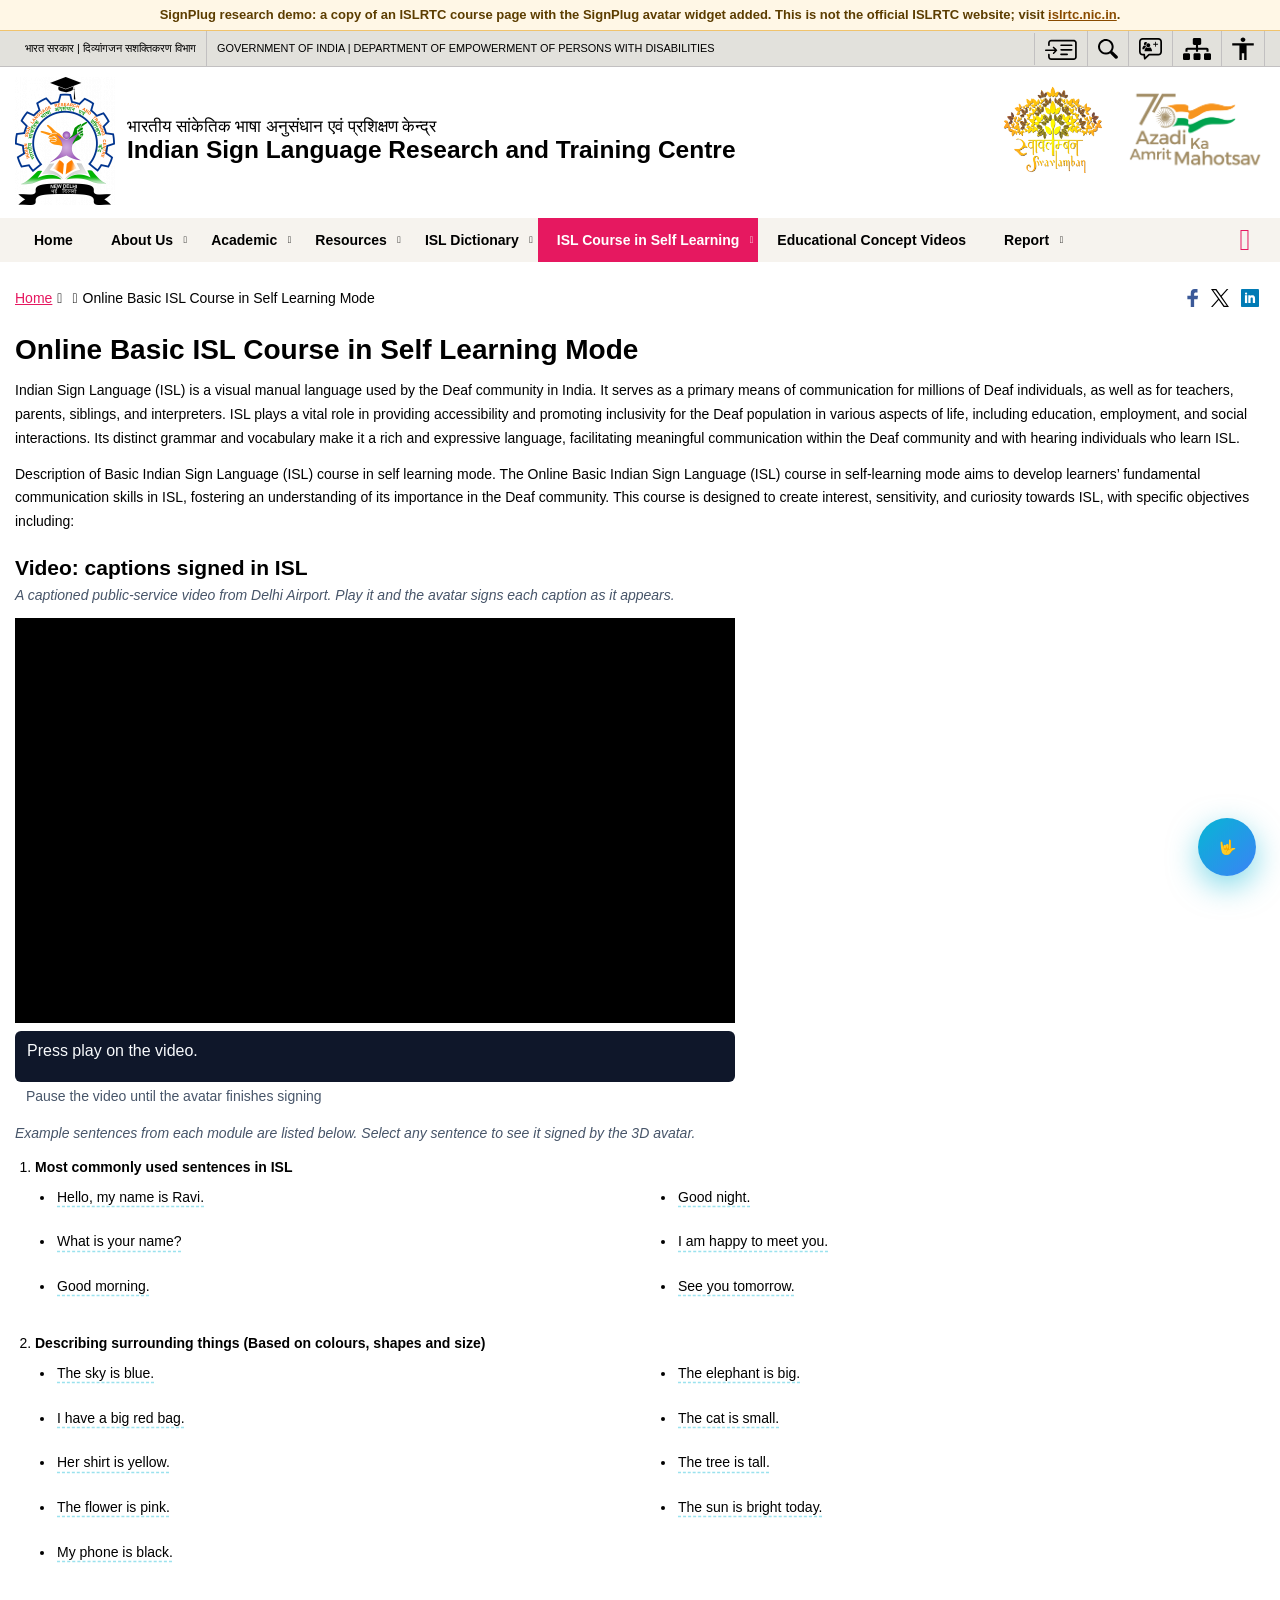
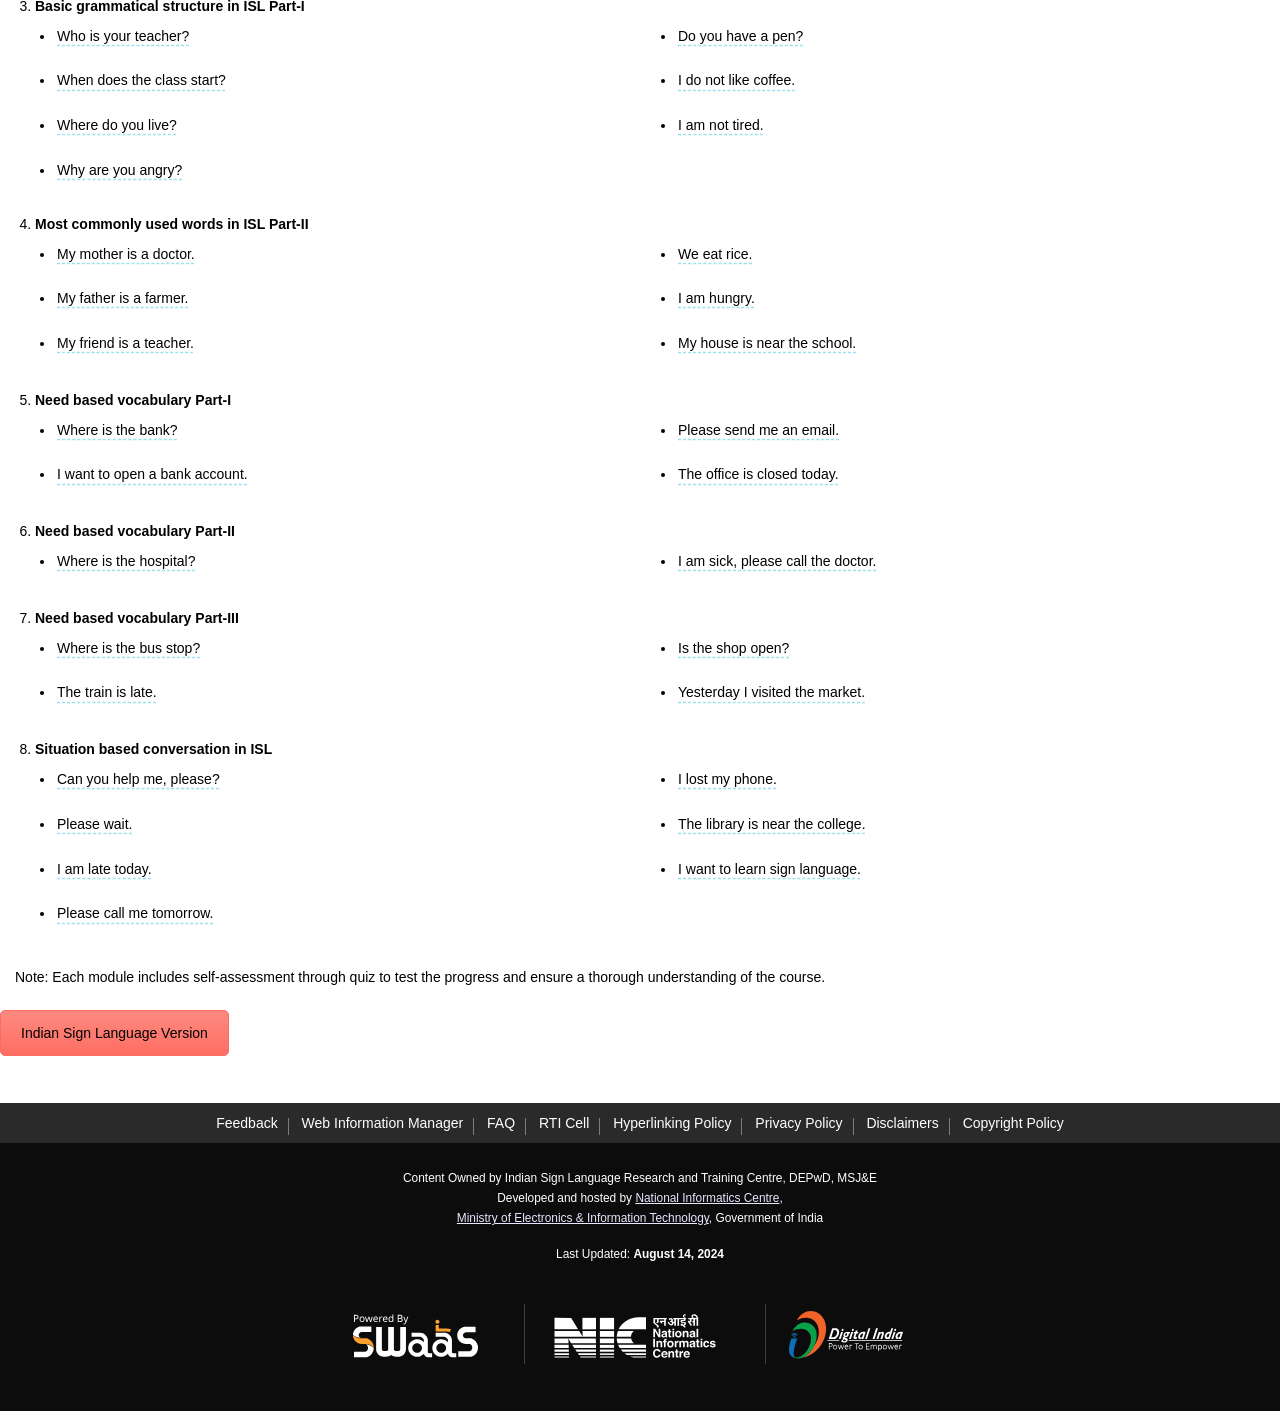
==== commit 9c4fc784: "Web-plugin page: Delhi Airport video whose captions are signed in ISL as it plays 16 caption cues (1" ====
--- a/islrtc/index.html
+++ b/islrtc/index.html
@@ -133,6 +133,18 @@
         ul.isl-examples { columns: 2; column-gap: 32px; margin: 6px 0 16px; padding-left: 20px; list-style: disc; }
         ul.isl-examples li { break-inside: avoid; margin: 0 0 6px; }
         @media (max-width: 600px) { ul.isl-examples { columns: 1; } }
+
+        /* Captioned video signed in ISL */
+        .isl-video { margin: 22px 0 18px; }
+        .isl-video h3 { margin: 0 0 4px; }
+        .isl-video-frame { position: relative; width: 100%; max-width: 720px; aspect-ratio: 16 / 9; background: #000; }
+        .isl-video-frame > div, .isl-video-frame iframe { position: absolute; inset: 0; width: 100%; height: 100%; }
+        .isl-video-caption { max-width: 720px; min-height: 3.2em; margin-top: 8px; padding: 8px 12px;
+            background: #0f172a; color: #f8fafc; border-radius: 6px; font-size: 16px; line-height: 1.45; }
+        .isl-video-caption .sentence-unit { text-decoration-color: rgba(103, 232, 249, 0.6); }
+        .isl-video-caption .gloss { display: block; margin-top: 3px; color: #67e8f9; font: 600 12px/1.4 Arial, sans-serif; letter-spacing: 0.04em; }
+        .isl-video-controls { margin-top: 6px; color: #475569; font-size: 14px; }
+        .isl-video-controls .status { margin-left: 10px; color: #0e7490; font-weight: 600; }
 
         /* Research demo notice */
         #signplug-demo-notice {
@@ -752,6 +764,16 @@
 		<div class="wpb_wrapper">
 			<p>Indian Sign Language (ISL) is a visual manual language used by the Deaf community in India. It serves as a primary means of communication for millions of Deaf individuals, as well as for teachers, parents, siblings, and interpreters. ISL plays a vital role in providing accessibility and promoting inclusivity for the Deaf population in various aspects of life, including education, employment, and social interactions. Its distinct grammar and vocabulary make it a rich and expressive language, facilitating meaningful communication within the Deaf community and with hearing individuals who learn ISL.</p>
 <p>Description of Basic Indian Sign Language (ISL) course in self learning mode. The Online Basic Indian Sign Language (ISL) course in self-learning mode aims to develop learners’ fundamental communication skills in ISL, fostering an understanding of its importance in the Deaf community. This course is designed to create interest, sensitivity, and curiosity towards ISL, with specific objectives including:</p>
+<section class="isl-video" aria-label="Captioned video signed in ISL">
+    <h3>Video: captions signed in ISL</h3>
+    <p class="isl-hint">A captioned public-service video from Delhi Airport. Play it and the avatar signs each caption as it appears.</p>
+    <div class="isl-video-frame"><div id="isl-video-player"></div></div>
+    <div class="isl-video-caption" id="isl-video-caption" aria-live="polite">Press play on the video.</div>
+    <div class="isl-video-controls">
+        <label><input type="checkbox" id="isl-video-wait" checked> Pause the video until the avatar finishes signing</label>
+        <span class="status" id="isl-video-status"></span>
+    </div>
+</section>
 <p class="isl-hint">Example sentences from each module are listed below. Select any sentence to see it signed by the 3D avatar.</p>
 <ol>
 <li><strong>Most commonly used sentences in ISL</strong>
@@ -1352,6 +1374,8 @@
 
         function startPlayback() { if (animationFrames.length) isPlaying = true; uiRefs.playBtn.textContent = '⏸'; }
         function stopPlayback() { isPlaying = false; if (uiRefs && uiRefs.playBtn) uiRefs.playBtn.textContent = '▶'; }
+        window.signplugStartPlayback = startPlayback;      // used by the captioned video below
+        window.signplugStopPlayback = stopPlayback;
 
         uiRefs.playBtn.addEventListener('click', () => { isPlaying ? stopPlayback() : startPlayback(); });
 
@@ -1381,6 +1405,7 @@
                         uiRefs.counter.textContent = `${currentFrame + 1} / ${animationFrames.length}`;
                     } else {
                         stopPlayback();
+                        window.dispatchEvent(new Event('signplug:ended'));   // the captioned video waits for this
                     }
                 }
             }
@@ -1531,4 +1556,91 @@
             }
         });
     </script>
-<div id="menu-status" role="status" aria-live="polite" style="position:absolute;left:-9999px;width:1px;height:1px;overflow:hidden;"></div><div id="menu-hint-global" aria-live="polite" role="status" style="position:absolute;left:-9999px;top:-9999px;width:1px;height:1px;overflow:hidden;"></div></body></html>+<div id="menu-status" role="status" aria-live="polite" style="position:absolute;left:-9999px;width:1px;height:1px;overflow:hidden;"></div><div id="menu-hint-global" aria-live="polite" role="status" style="position:absolute;left:-9999px;top:-9999px;width:1px;height:1px;overflow:hidden;"></div>
+<script>
+    // Captioned video: the avatar signs each caption cue (pre-rendered, glosses checked by hand) as the video
+    // reaches it. If signing takes longer than the cue, the video waits for the avatar (checkbox).
+    (function () {
+        const VIDEO_ID = 'K-irgyUFdOE';
+        const captionEl = document.getElementById('isl-video-caption');
+        const statusEl = document.getElementById('isl-video-status');
+        const waitBox = document.getElementById('isl-video-wait');
+        let player, info, cues = [], active = null, signing = false, heldForSign = false, lastT = 0;
+
+        function esc(s) { return s.replace(/[&<>"]/g, c => ({ '&': '&amp;', '<': '&lt;', '>': '&gt;', '"': '&quot;' }[c])); }
+
+        function showCue(cue) {
+            if (!cue) { captionEl.textContent = ''; return; }
+            const gloss = cue.glosses.map(g => g[0]).join(' ');
+            captionEl.innerHTML = `<span class="sentence-unit playing" data-id="${cue.id}">${esc(cue.english)}</span>` +
+                `<span class="gloss">ISL: ${esc(gloss)}</span>`;
+        }
+
+        function release() {
+            heldForSign = false;
+            statusEl.textContent = '';
+            if (player.getPlayerState() !== YT.PlayerState.PLAYING) player.playVideo();
+        }
+
+        window.addEventListener('signplug:ended', () => {
+            signing = false;
+            if (heldForSign) release();
+        });
+        waitBox.addEventListener('change', () => { if (!waitBox.checked && heldForSign) release(); });
+
+        function tick() {
+            if (!player || !player.getCurrentTime || !cues.length) return;
+            const t = player.getCurrentTime();
+            const state = player.getPlayerState();
+            if (Math.abs(t - lastT) > 1.5) {            // seek: start over from the cue under the playhead
+                active = null; signing = false;
+                if (heldForSign) { heldForSign = false; statusEl.textContent = ''; }
+            }
+            lastT = t;
+            if (state !== YT.PlayerState.PLAYING) return;
+            const cue = cues.find(c => t >= c.start && t < c.end);
+            if (cue && cue !== active) {
+                active = cue;
+                signing = true;
+                showCue(cue);
+                window.triggerSentenceAnimation(cue.id);
+            } else if (active && signing && waitBox.checked && t >= active.end - 0.1) {
+                heldForSign = true;
+                statusEl.textContent = 'Waiting for the avatar to finish signing…';
+                player.pauseVideo();
+            }
+        }
+
+        // Hide YouTube's own (auto-generated) captions: the corrected captions are shown below the video.
+        function hideYouTubeCaptions() {
+            try { player.unloadModule('captions'); player.unloadModule('cc'); } catch (e) { }
+        }
+
+        function onStateChange(e) {
+            if (e.data === YT.PlayerState.PLAYING) hideYouTubeCaptions();
+            if (heldForSign) return;                     // paused by us, not by the viewer
+            if (e.data === YT.PlayerState.PAUSED && window.signplugStopPlayback) window.signplugStopPlayback();
+            if (e.data === YT.PlayerState.PLAYING && signing && window.signplugStartPlayback) window.signplugStartPlayback();
+            if (e.data === YT.PlayerState.ENDED) { active = null; signing = false; }
+        }
+
+        window.onYouTubeIframeAPIReady = function () {
+            player = new YT.Player('isl-video-player', {
+                videoId: VIDEO_ID,
+                playerVars: { start: Math.floor(info.start), end: Math.ceil(info.end), rel: 0, playsinline: 1,
+                              cc_load_policy: 0, iv_load_policy: 3, modestbranding: 1,
+                              autoplay: new URLSearchParams(location.search).has('autoplay') ? 1 : 0 },
+                events: { onStateChange: onStateChange, onApiChange: hideYouTubeCaptions }
+            });
+            setInterval(tick, 100);
+        };
+
+        fetch(`./api/video/${VIDEO_ID}.json`).then(r => r.json()).then(data => {
+            info = data; cues = data.cues;
+            const s = document.createElement('script');
+            s.src = 'https://www.youtube.com/iframe_api';
+            document.head.appendChild(s);
+        }).catch(err => { captionEl.textContent = 'Could not load the captions.'; console.error(err); });
+    })();
+</script>
+</body></html>
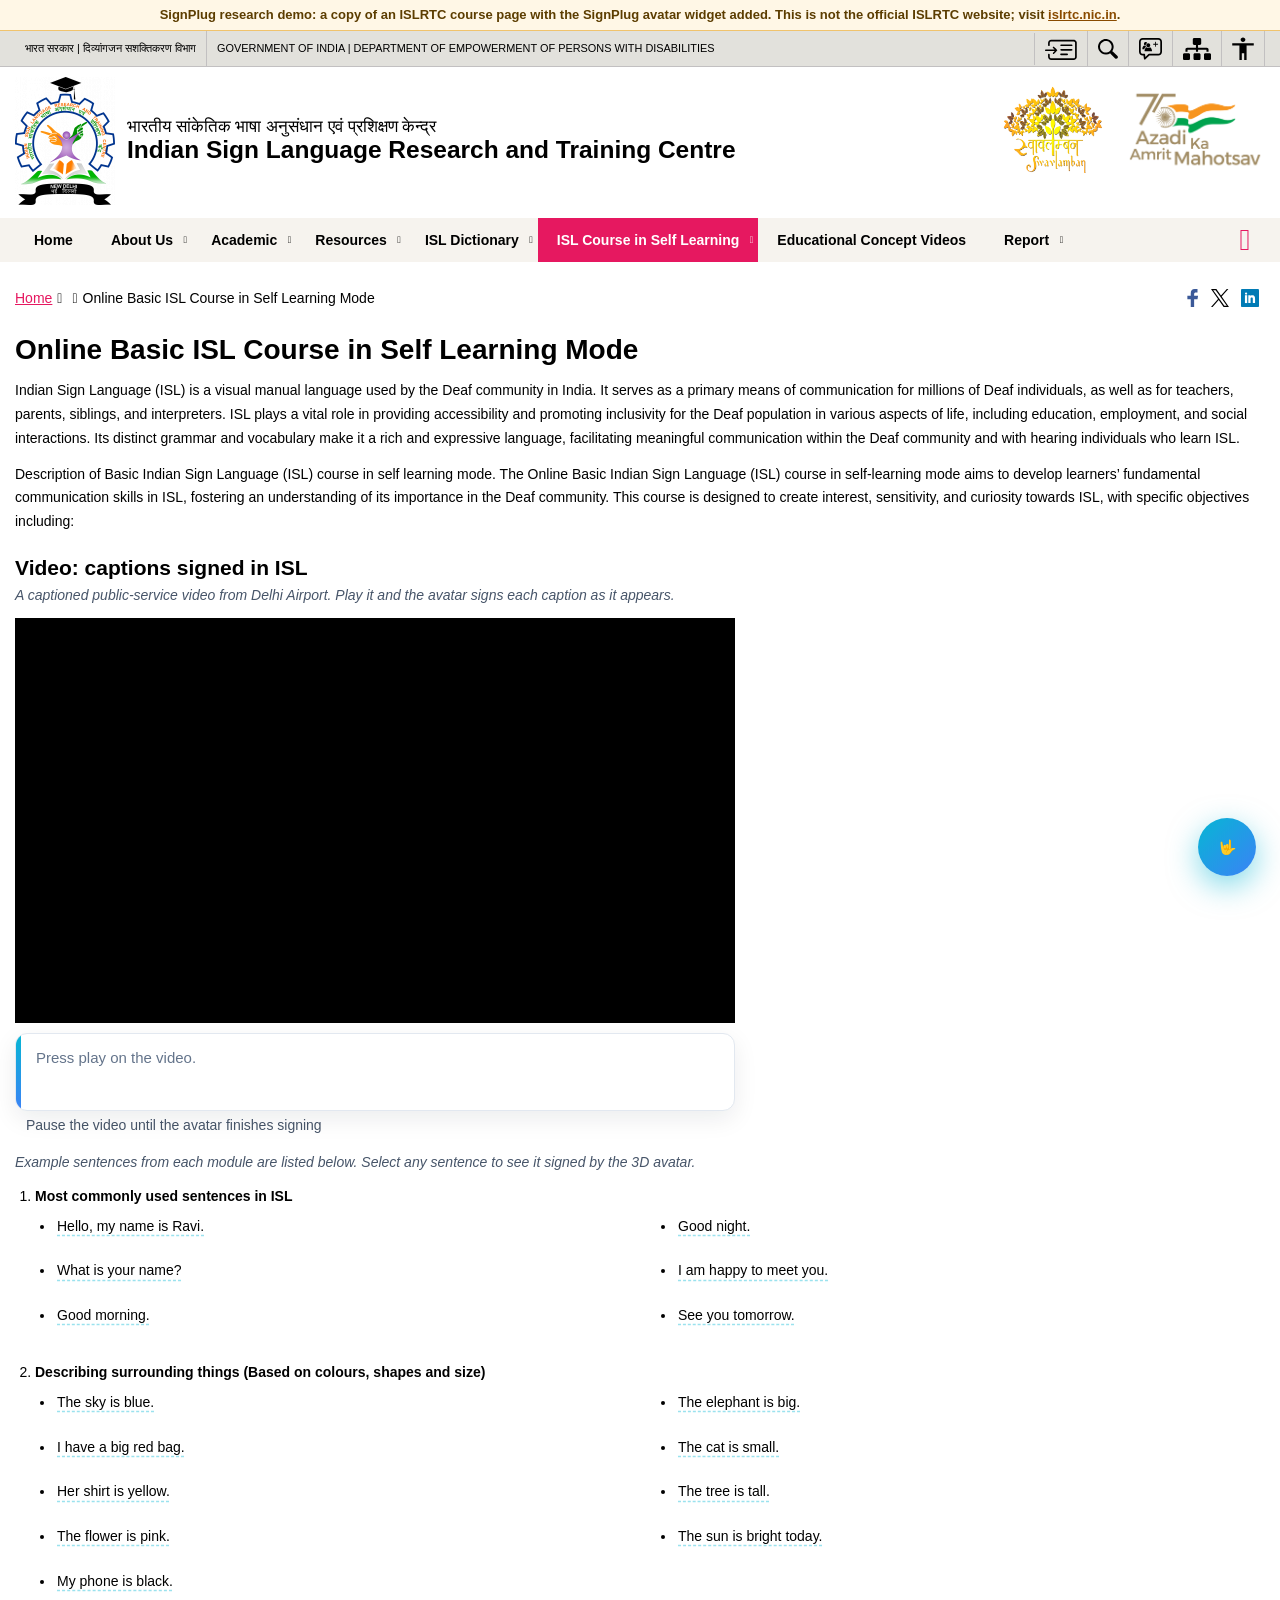
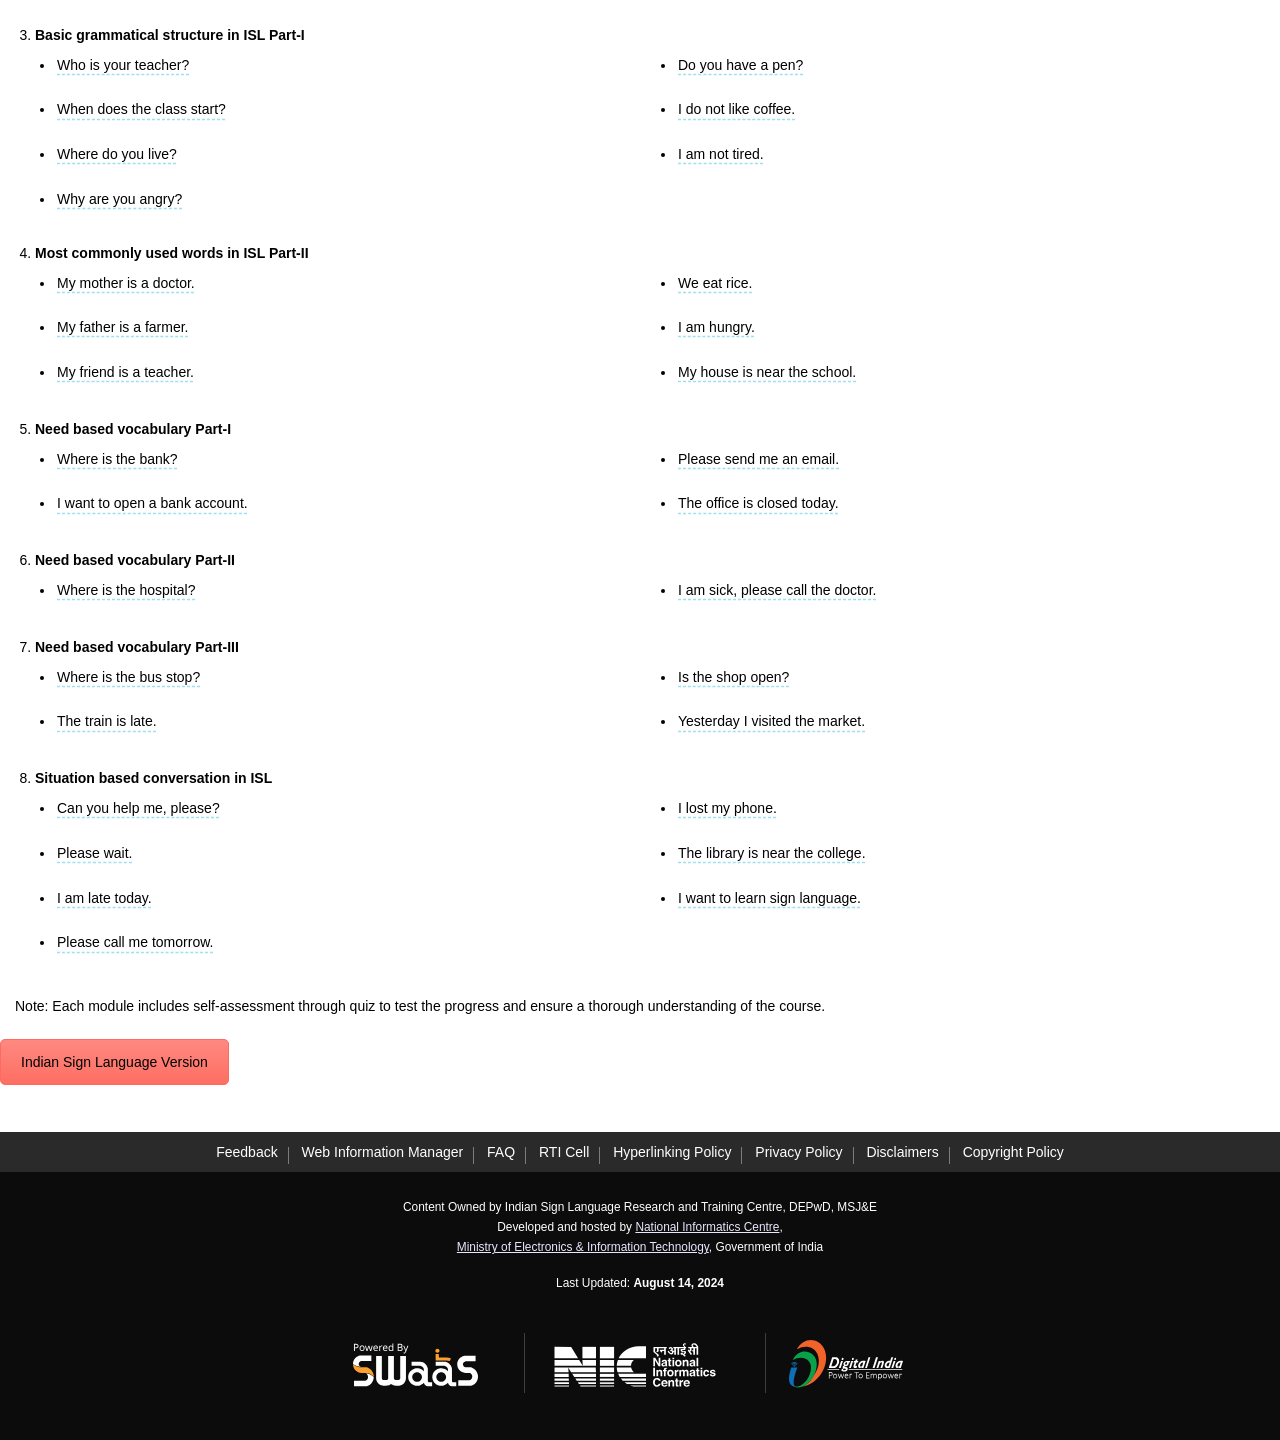
==== commit 3e928737: "Captioned video: white caption card with gloss pills; seeking and restart stay in the signed part an" ====
--- a/islrtc/index.html
+++ b/islrtc/index.html
@@ -139,10 +139,18 @@
         .isl-video h3 { margin: 0 0 4px; }
         .isl-video-frame { position: relative; width: 100%; max-width: 720px; aspect-ratio: 16 / 9; background: #000; }
         .isl-video-frame > div, .isl-video-frame iframe { position: absolute; inset: 0; width: 100%; height: 100%; }
-        .isl-video-caption { max-width: 720px; min-height: 3.2em; margin-top: 8px; padding: 8px 12px;
-            background: #0f172a; color: #f8fafc; border-radius: 6px; font-size: 16px; line-height: 1.45; }
-        .isl-video-caption .sentence-unit { text-decoration-color: rgba(103, 232, 249, 0.6); }
-        .isl-video-caption .gloss { display: block; margin-top: 3px; color: #67e8f9; font: 600 12px/1.4 Arial, sans-serif; letter-spacing: 0.04em; }
+        .isl-video-caption { position: relative; max-width: 720px; min-height: 4.6em; margin-top: 10px; padding: 12px 16px 12px 20px;
+            background: #fff; color: #0f172a; border: 1px solid #e2e8f0; border-radius: 12px; overflow: hidden;
+            box-shadow: 0 8px 24px rgba(15, 23, 42, 0.08); font-size: 17px; line-height: 1.45; }
+        .isl-video-caption::before { content: ""; position: absolute; left: 0; top: 0; bottom: 0; width: 5px;
+            background: linear-gradient(180deg, #06b6d4, #3b82f6); }
+        .isl-video-caption .sentence-unit { font-weight: 600; text-decoration: none; }
+        .isl-video-caption .gloss { display: flex; flex-wrap: wrap; align-items: center; gap: 6px; margin-top: 8px; }
+        .isl-video-caption .gloss span { padding: 1px 10px; border-radius: 999px; font: 700 12px/1.7 Arial, sans-serif; letter-spacing: 0.04em;
+            background: #ecfeff; color: #0e7490; border: 1px solid #a5f3fc; }
+        .isl-video-caption .gloss .tag { background: linear-gradient(135deg, #06b6d4, #3b82f6); color: #fff; border-color: transparent; }
+        .isl-video-caption .gloss .fs { background: #fff7ed; color: #c2410c; border-color: #fed7aa; }
+        .isl-video-caption .hint { color: #64748b; font-size: 15px; }
         .isl-video-controls { margin-top: 6px; color: #475569; font-size: 14px; }
         .isl-video-controls .status { margin-left: 10px; color: #0e7490; font-weight: 600; }
 
@@ -768,7 +776,7 @@
     <h3>Video: captions signed in ISL</h3>
     <p class="isl-hint">A captioned public-service video from Delhi Airport. Play it and the avatar signs each caption as it appears.</p>
     <div class="isl-video-frame"><div id="isl-video-player"></div></div>
-    <div class="isl-video-caption" id="isl-video-caption" aria-live="polite">Press play on the video.</div>
+    <div class="isl-video-caption" id="isl-video-caption" aria-live="polite"><span class="hint">Press play on the video.</span></div>
     <div class="isl-video-controls">
         <label><input type="checkbox" id="isl-video-wait" checked> Pause the video until the avatar finishes signing</label>
         <span class="status" id="isl-video-status"></span>
@@ -1570,10 +1578,22 @@
         function esc(s) { return s.replace(/[&<>"]/g, c => ({ '&': '&amp;', '<': '&lt;', '>': '&gt;', '"': '&quot;' }[c])); }
 
         function showCue(cue) {
-            if (!cue) { captionEl.textContent = ''; return; }
-            const gloss = cue.glosses.map(g => g[0]).join(' ');
+            captionEl.dataset.cue = cue ? cue.id : '';
+            if (!cue) { captionEl.innerHTML = '<span class="hint">Press play on the video.</span>'; return; }
+            const pills = cue.glosses.map(([g, folder]) =>
+                `<span${folder ? '' : ' class="fs" title="fingerspelled"'}>${esc(g)}</span>`).join('');
             captionEl.innerHTML = `<span class="sentence-unit playing" data-id="${cue.id}">${esc(cue.english)}</span>` +
-                `<span class="gloss">ISL: ${esc(gloss)}</span>`;
+                `<div class="gloss"><span class="tag">ISL</span>${pills}</div>`;
+        }
+
+        // Forget the cue being signed (after a seek or a restart) and stop the avatar.
+        function resetSigning() {
+            active = null; signing = false;
+            if (window.signplugStopPlayback) window.signplugStopPlayback();
+            if (heldForSign) {                           // the video was paused by us, not the viewer: carry on
+                heldForSign = false; statusEl.textContent = '';
+                player.playVideo();
+            }
         }
 
         function release() {
@@ -1590,15 +1610,20 @@
 
         function tick() {
             if (!player || !player.getCurrentTime || !cues.length) return;
-            const t = player.getCurrentTime();
+            let t = player.getCurrentTime();
             const state = player.getPlayerState();
-            if (Math.abs(t - lastT) > 1.5) {            // seek: start over from the cue under the playhead
-                active = null; signing = false;
-                if (heldForSign) { heldForSign = false; statusEl.textContent = ''; }
-            }
+            if (state === YT.PlayerState.UNSTARTED || state === YT.PlayerState.CUED || state === YT.PlayerState.ENDED) {
+                lastT = t; return;
+            }
+            // Only info.start..info.end is signed: a restart or a seek outside it goes back to its start.
+            if (t < info.start - 0.5 || t > info.end + 0.5) { player.seekTo(info.start, true); t = info.start; }
+            if (Math.abs(t - lastT) > 1.5) resetSigning();   // seek: start over from the cue under the playhead
             lastT = t;
-            if (state !== YT.PlayerState.PLAYING) return;
             const cue = cues.find(c => t >= c.start && t < c.end);
+            if (state !== YT.PlayerState.PLAYING) {           // paused or buffering: show the caption under the playhead
+                if (!active && cue && captionEl.dataset.cue !== String(cue.id)) showCue(cue);
+                return;
+            }
             if (cue && cue !== active) {
                 active = cue;
                 signing = true;
@@ -1611,26 +1636,24 @@
             }
         }
 
-        // Hide YouTube's own (auto-generated) captions: the corrected captions are shown below the video.
-        function hideYouTubeCaptions() {
-            try { player.unloadModule('captions'); player.unloadModule('cc'); } catch (e) { }
-        }
-
         function onStateChange(e) {
-            if (e.data === YT.PlayerState.PLAYING) hideYouTubeCaptions();
             if (heldForSign) return;                     // paused by us, not by the viewer
             if (e.data === YT.PlayerState.PAUSED && window.signplugStopPlayback) window.signplugStopPlayback();
             if (e.data === YT.PlayerState.PLAYING && signing && window.signplugStartPlayback) window.signplugStartPlayback();
-            if (e.data === YT.PlayerState.ENDED) { active = null; signing = false; }
+            if (e.data === YT.PlayerState.ENDED) {
+                active = null; signing = false;
+                captionEl.dataset.cue = '';
+                captionEl.innerHTML = '<span class="hint">End of the signed part. Press play to watch it again.</span>';
+            }
         }
 
         window.onYouTubeIframeAPIReady = function () {
             player = new YT.Player('isl-video-player', {
                 videoId: VIDEO_ID,
                 playerVars: { start: Math.floor(info.start), end: Math.ceil(info.end), rel: 0, playsinline: 1,
-                              cc_load_policy: 0, iv_load_policy: 3, modestbranding: 1,
+                              cc_load_policy: 1, cc_lang_pref: 'en', iv_load_policy: 3, modestbranding: 1,
                               autoplay: new URLSearchParams(location.search).has('autoplay') ? 1 : 0 },
-                events: { onStateChange: onStateChange, onApiChange: hideYouTubeCaptions }
+                events: { onStateChange: onStateChange }
             });
             setInterval(tick, 100);
         };
